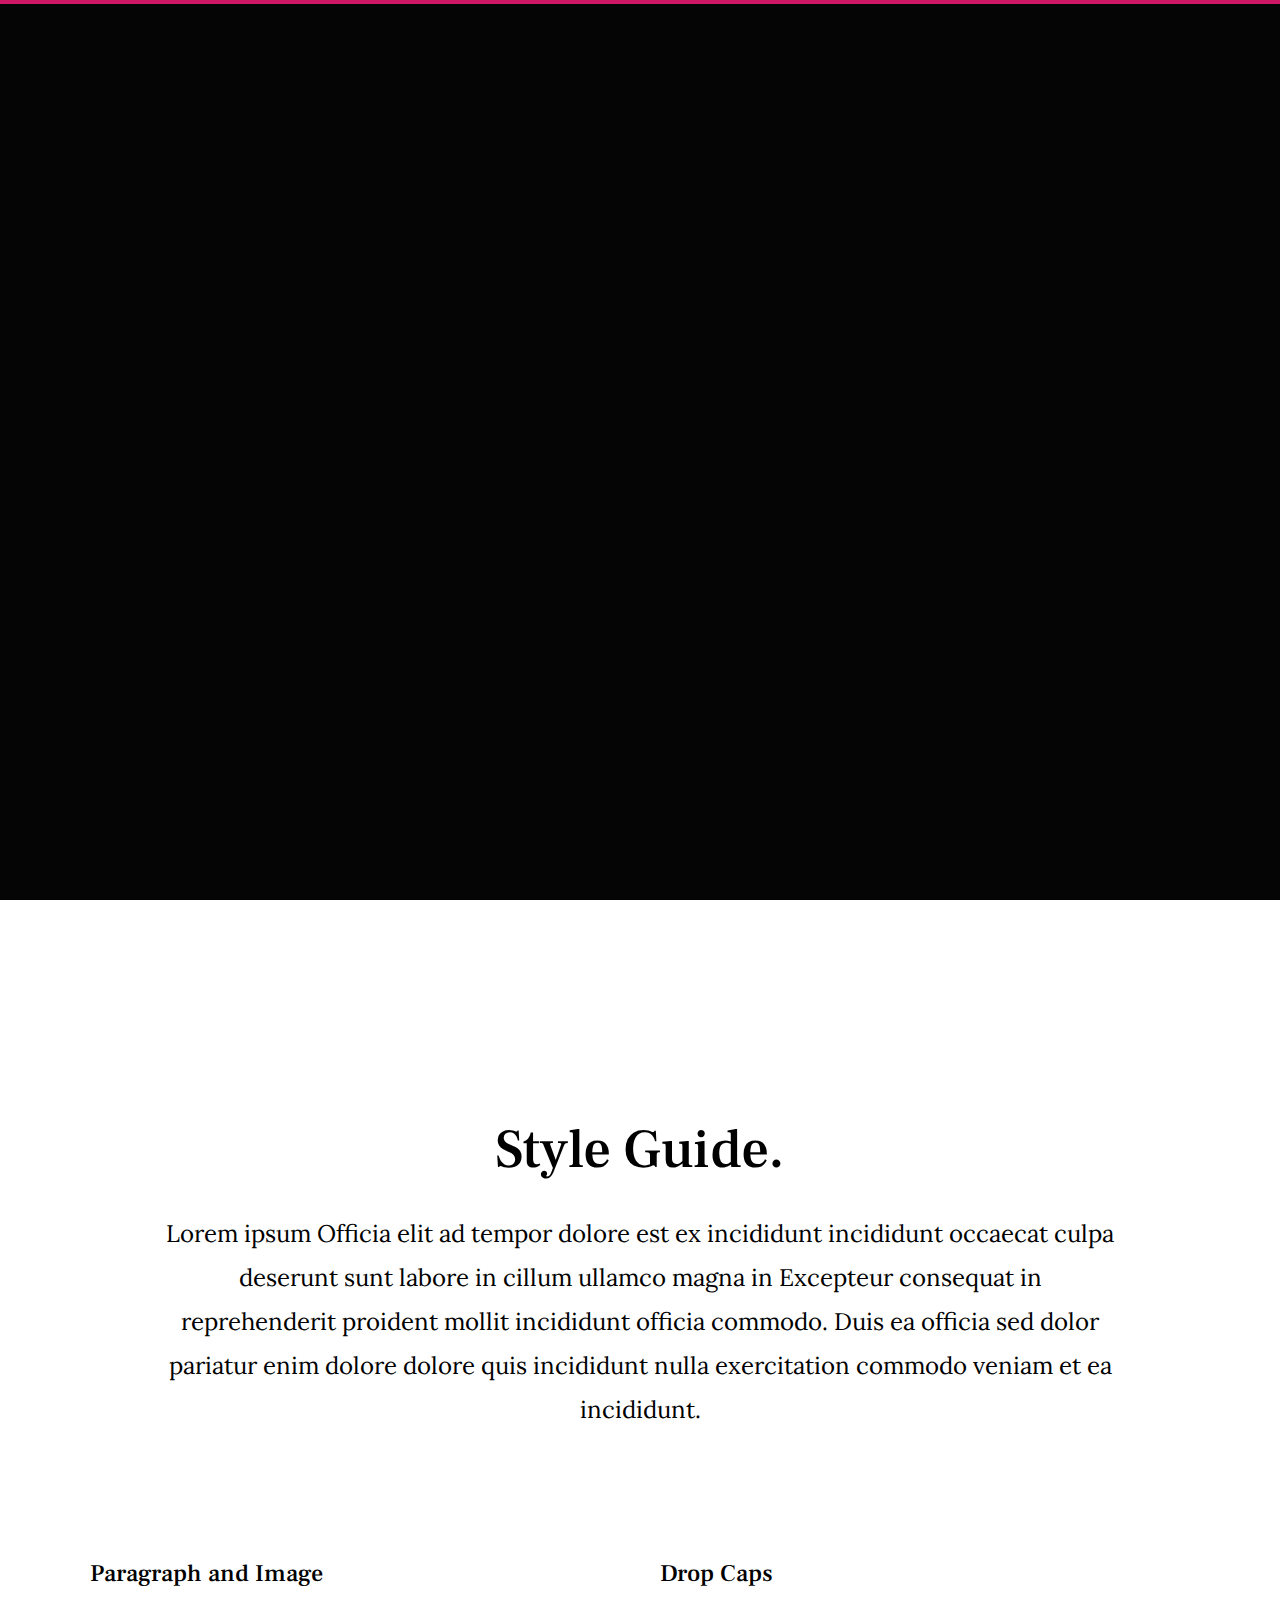
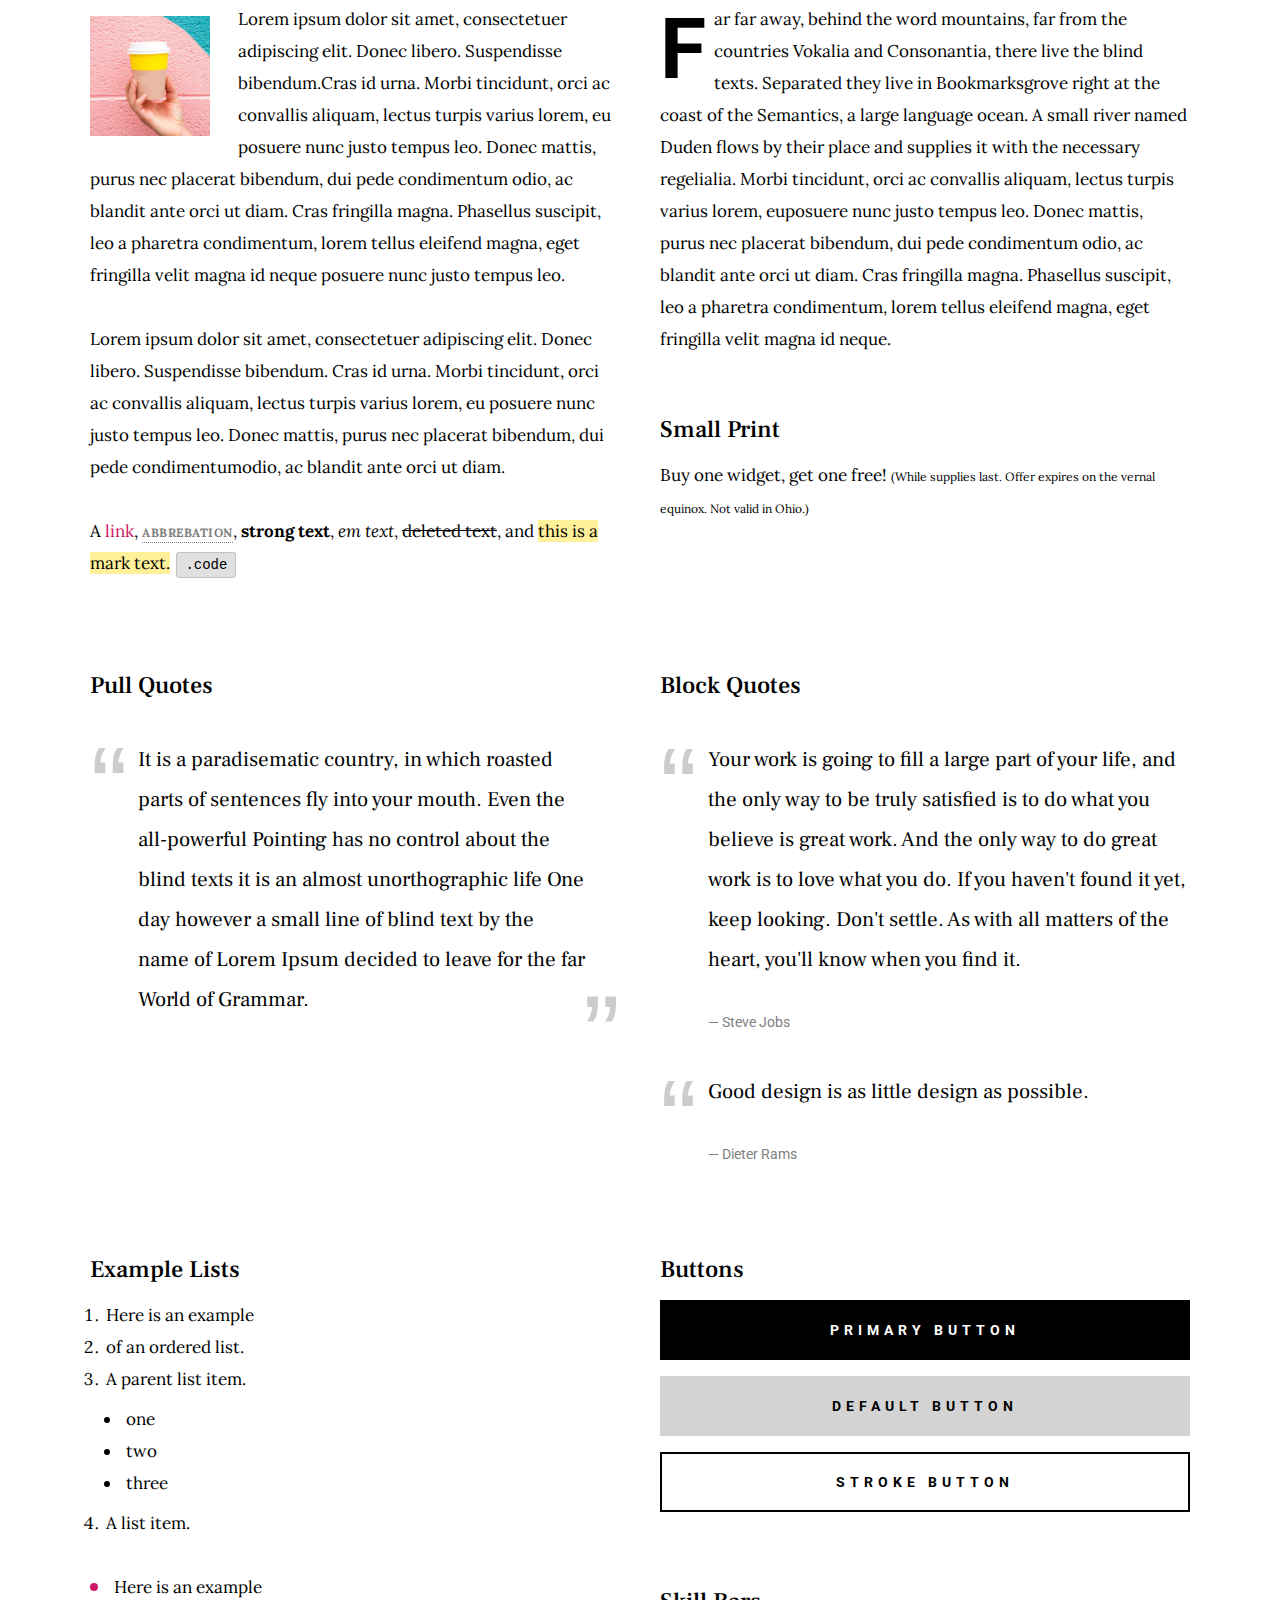
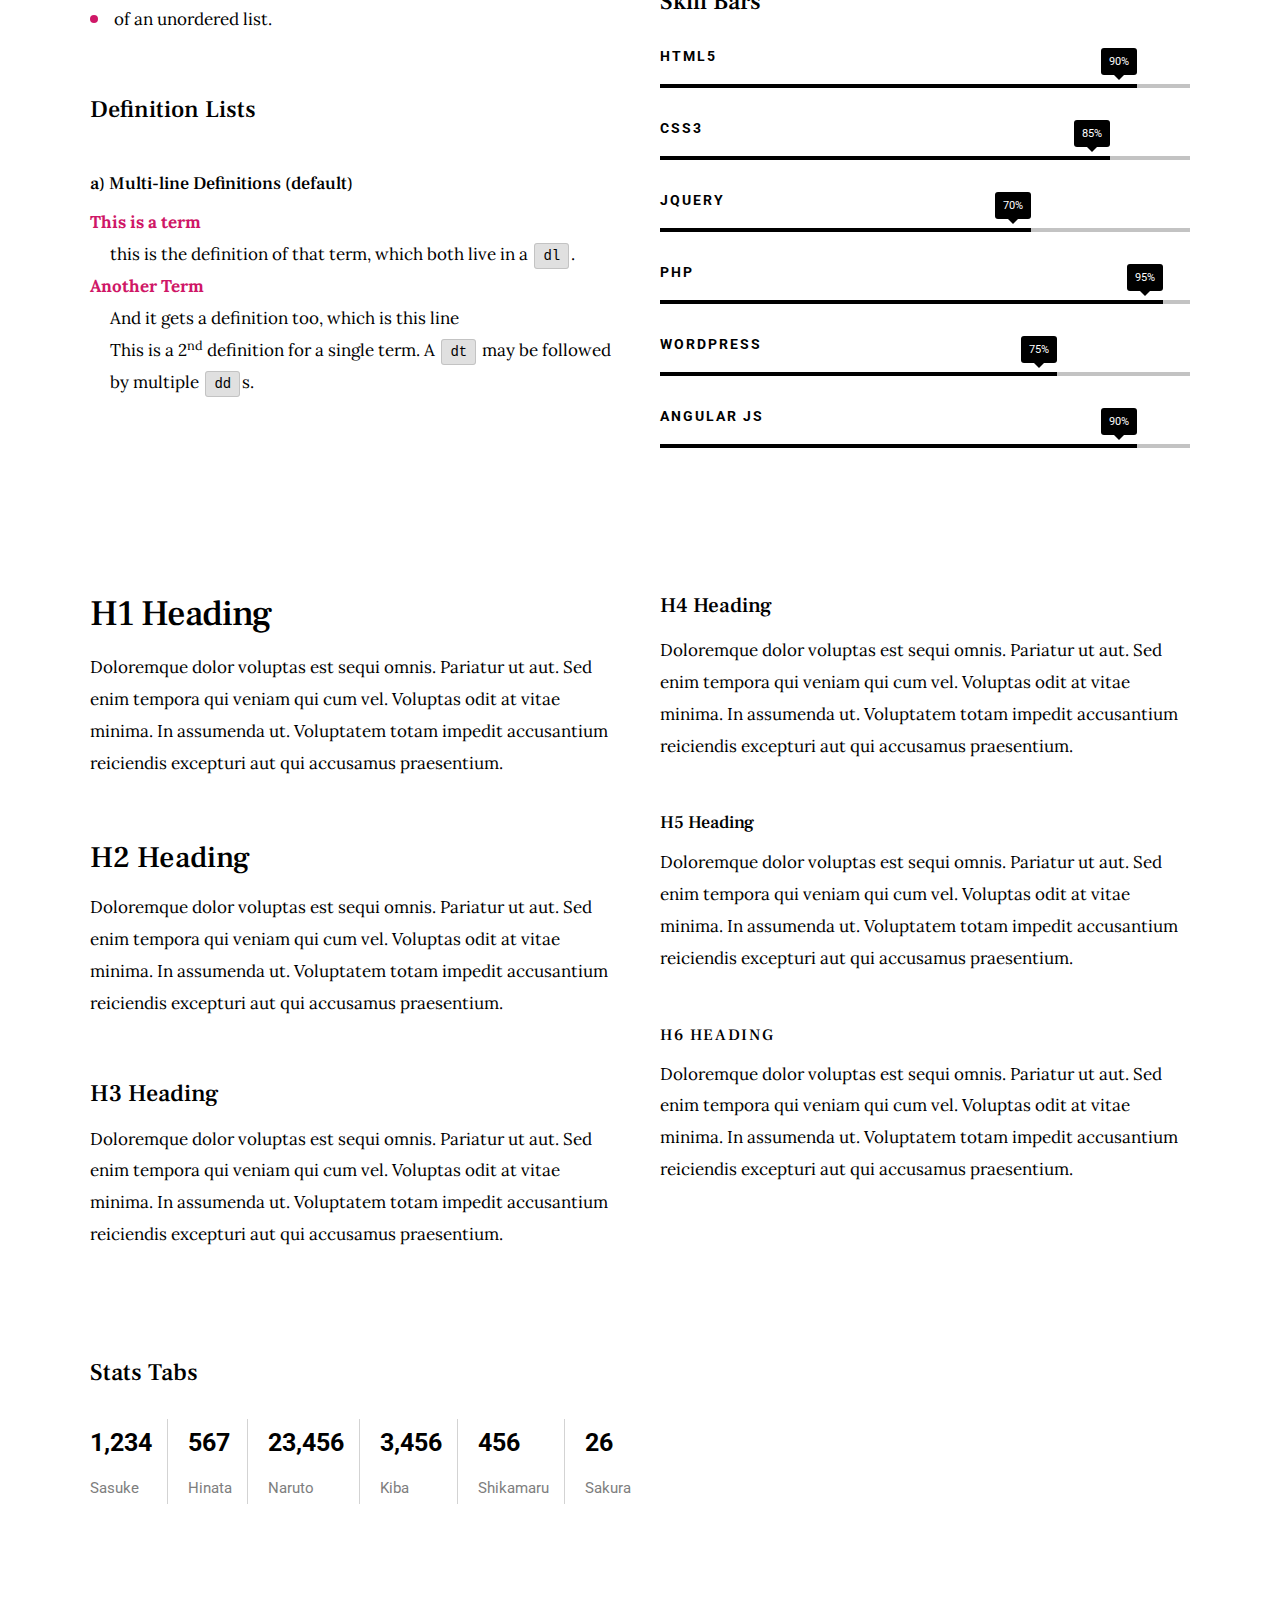
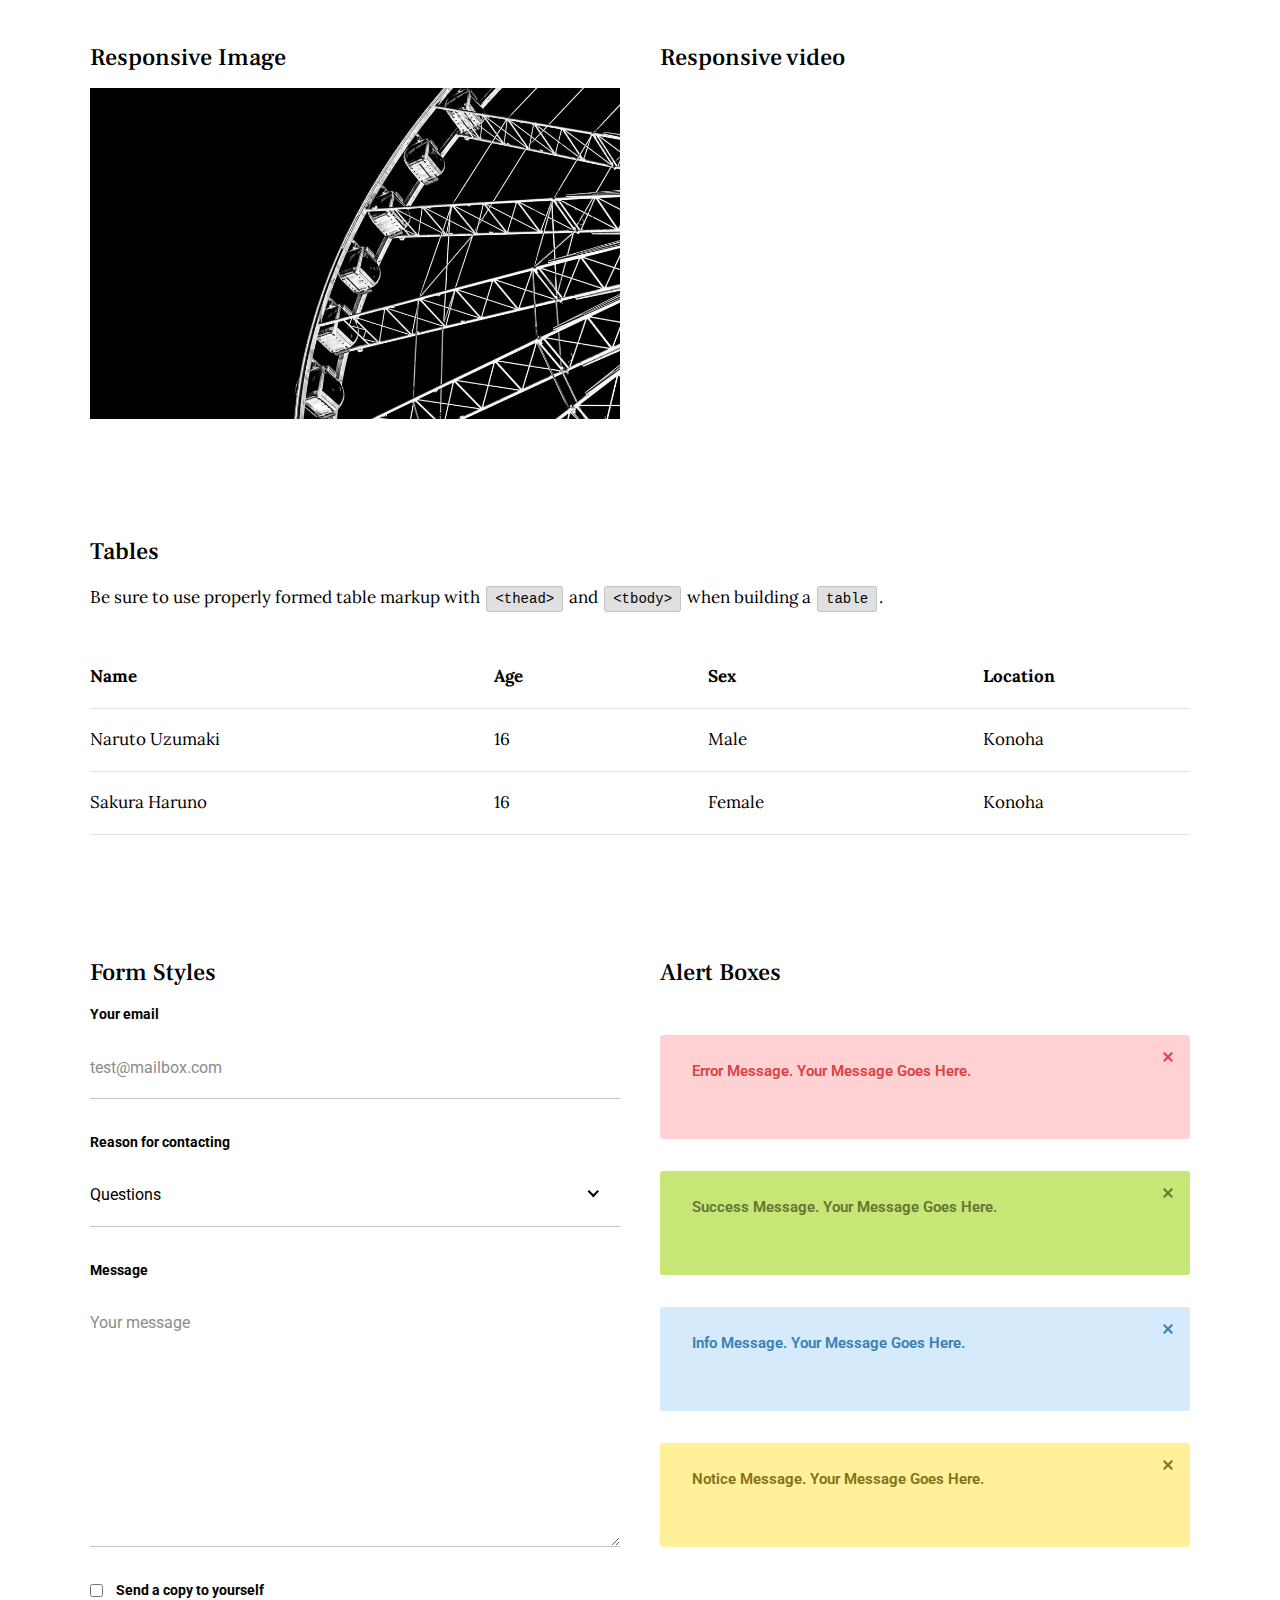
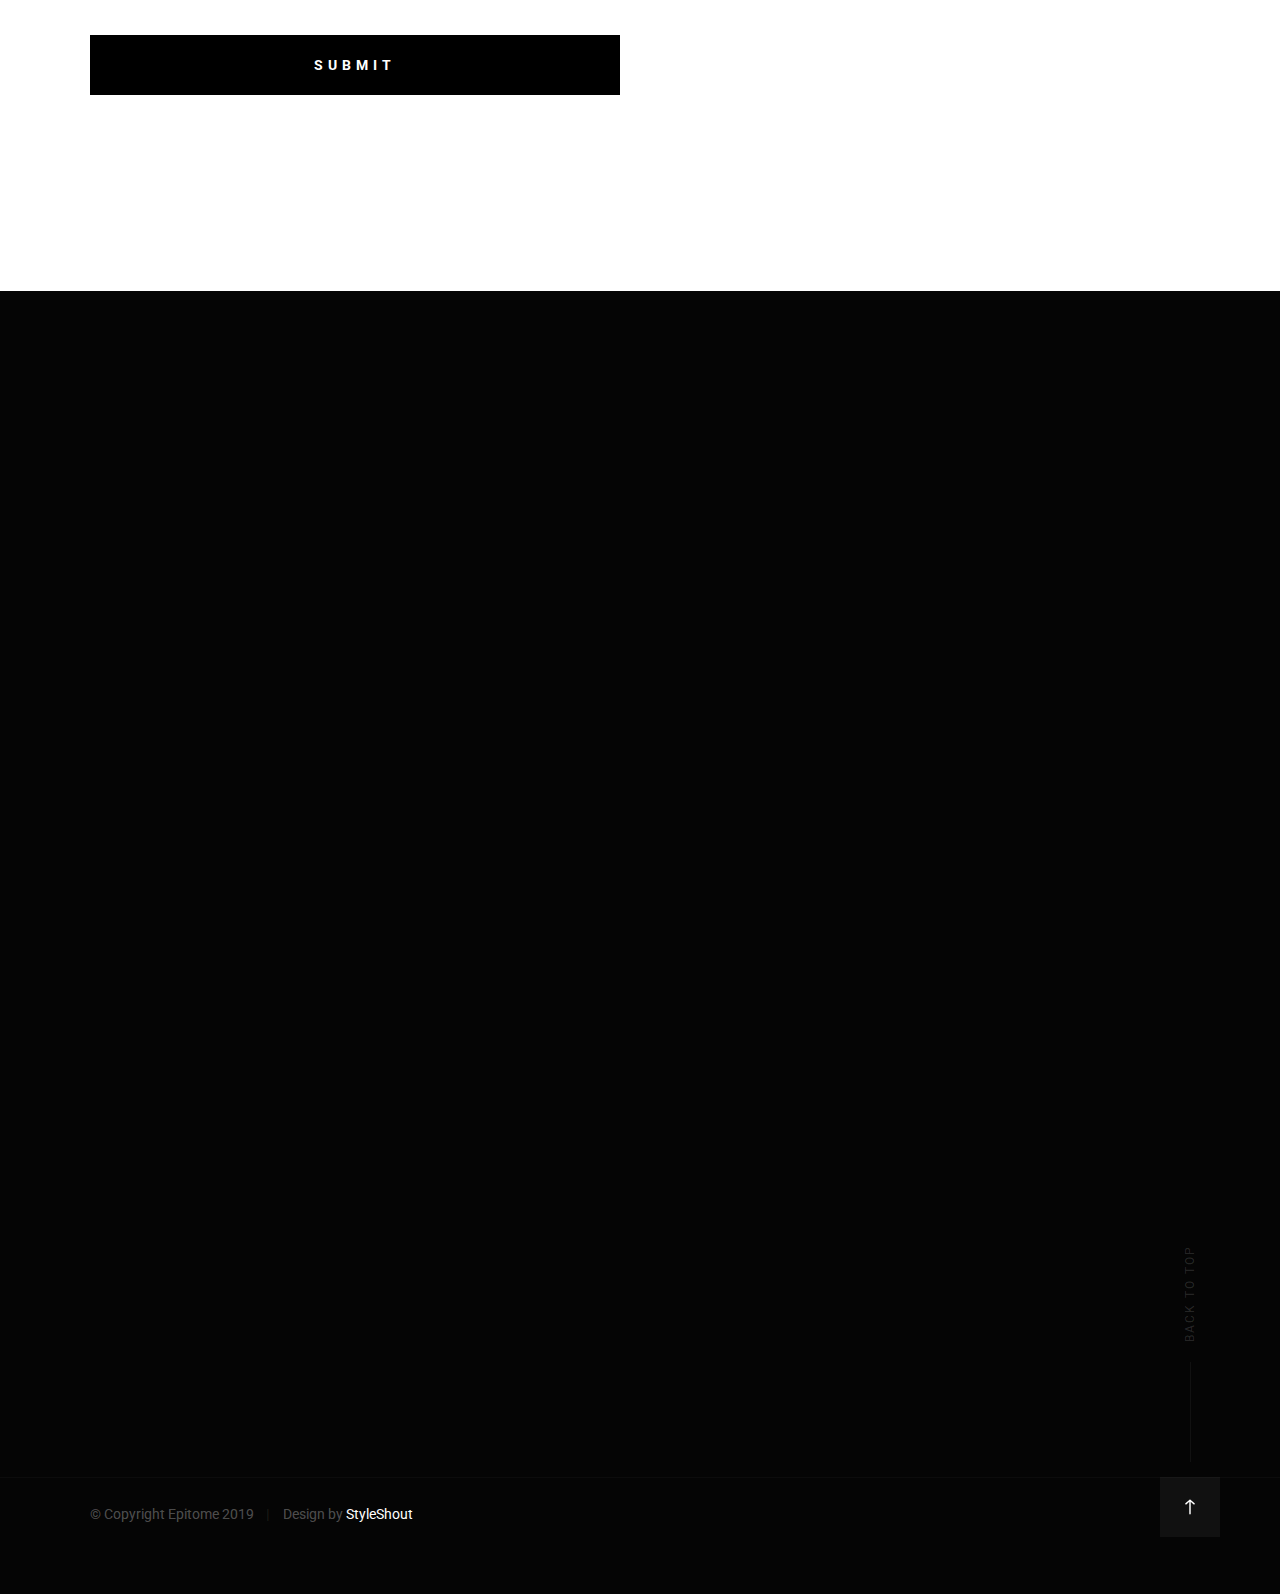
==== styles.html @ ea3e88e9 "First Commit" ====
<!DOCTYPE html>
<html class="no-js" lang="en">
<head>

    <!--- basic page needs
    ================================================== -->
    <meta charset="utf-8">
    <title>Epitome - Styles</title>
    <meta name="description" content="">
    <meta name="author" content="">

    <!-- mobile specific metas
    ================================================== -->
    <meta name="viewport" content="width=device-width, initial-scale=1">

    <!-- CSS
    ================================================== -->
    <link rel="stylesheet" href="css/base.css">
    <link rel="stylesheet" href="css/vendor.css">
    <link rel="stylesheet" href="css/main.css">

    <style type="text/css" media="screen">
        .s-styles { 
            background-color: #ffffff;
            padding-top: 21.6rem;
            padding-bottom: 14.8rem;
        }

        .display-1 {
            font-family: "Frank Ruhl Libre", serif;
            font-size: 5.5rem;
            line-height: 1.236;
            letter-spacing: -0.03rem;
            margin-top: 0;
            margin-bottom: 2.8rem;
        }
    </style>

    <!-- script
    ================================================== -->
    <script src="js/modernizr.js"></script>
    <script src="js/pace.min.js"></script>

    <!-- favicons
    ================================================== -->
    <link rel="apple-touch-icon" sizes="180x180" href="apple-touch-icon.png">
    <link rel="icon" type="image/png" sizes="32x32" href="favicon-32x32.png">
    <link rel="icon" type="image/png" sizes="16x16" href="favicon-16x16.png">
    <link rel="manifest" href="site.webmanifest">

</head>

<body id="top">

    <div id="preloader">
        <div id="loader"></div>
    </div>

    <!-- site header
    ================================================== -->
    <header class="s-header">

        <div class="header-logo">
            <a class="site-logo" href="index.html">
                <img src="images/logo.svg" alt="Homepage">
            </a>
        </div>

        <nav class="header-nav-wrap">
            <ul class="header-main-nav">
                <li class="current"><a href="index.html#intro" title="intro">Intro</a></li>
                <li><a href="index.html#about" title="about">About</a></li>
                <li><a href="index.html#services" title="services">Services</a></li>
                <li><a href="index.html#works" title="works">Works</a></li>
                <li><a class="smoothscroll" href="#contact" title="contact us">Say Hello</a></li>	
            </ul>

            <ul class="header-social">
                <li><a href="#0"><i class="fab fa-facebook-f" aria-hidden="true"></i></a></li>
                <li><a href="#0"><i class="fab fa-twitter" aria-hidden="true"></i></a></li>
                <li><a href="#0"><i class="fab fa-dribbble" aria-hidden="true"></i></a></li>
                <li><a href="#0"><i class="fab fa-behance" aria-hidden="true"></i></a></li>
            </ul>
        </nav>

        <a class="header-menu-toggle" href="#"><span>Menu</span></a>

    </header> <!-- end s-header -->


    <!-- intro
    ================================================== -->
    <section id="intro" class="s-intro target-section">

        <div class="row intro-content">

            <div class="column large-9 mob-full intro-text">
                <h3>Hello, I'm John Doe</h3>
                <h1>
                    Digital Designer <br>
                    and Web Developer <br>
                    Based In Somewhere.
                </h1>
            </div>

            <div class="intro-scroll">
                <a href="#styles" class="intro-scroll-link smoothscroll">
                    Scroll For More
                </a>
            </div>

            <div class="intro-grid"></div>
            <div class="intro-pic"></div>

        </div> <!-- end row -->

    </section> <!-- end intro -->


    <!-- styles
    ================================================== -->
    <section id="styles" class="s-styles">
        
        <div class="row narrow section-intro add-bottom text-center">

            <div class="column large-full">

                <h1 class="display-1">Style Guide.</h1>

                <p class="lead">Lorem ipsum Officia elit ad tempor dolore est ex incididunt incididunt occaecat culpa deserunt 
                sunt labore in cillum ullamco magna in Excepteur consequat in reprehenderit proident mollit incididunt officia commodo.
                Duis ea officia sed dolor pariatur enim dolore dolore quis incididunt nulla exercitation commodo veniam et ea incididunt.
                </p>

            </div>

        </div>

        <div class="row">

            <div class="column large-6 tab-full">

                <h3>Paragraph and Image</h3>

                <p><a href="#"><img width="120" height="120" class="pull-left" alt="sample-image" src="images/sample-image.jpg"></a>
                Lorem ipsum dolor sit amet, consectetuer adipiscing elit. Donec libero. Suspendisse bibendum.Cras id urna. Morbi 
                tincidunt, orci ac convallis aliquam, lectus turpis varius lorem, eu posuere nunc justo tempus leo. Donec mattis, 
                purus nec placerat bibendum, dui pede condimentum odio, ac blandit ante orci ut diam. Cras fringilla magna. 
                Phasellus suscipit, leo a pharetra condimentum, lorem tellus eleifend magna, eget fringilla velit magna id 
                neque posuere nunc justo tempus leo. </p>

                <p>
                Lorem ipsum dolor sit amet, consectetuer adipiscing elit. Donec libero. Suspendisse bibendum. Cras id urna. 
                Morbi tincidunt, orci ac convallis aliquam, lectus turpis varius lorem, eu posuere nunc justo tempus leo. 
                Donec mattis, purus nec placerat bibendum, dui pede condimentumodio, ac blandit ante orci ut diam.	
                </p>

                <p>A <a href="#">link</a>,
                <abbr title="this really isn't a very good description">abbrebation</abbr>,
                <strong>strong text</strong>,
                <em>em text</em>,
                <del>deleted text</del>, and
                <mark>this is a mark text.</mark>
                <code>.code</code>
                </p>

            </div>

            <div class="column large-6 tab-full">

                <h3>Drop Caps</h3>

                <p class="drop-cap">Far far away, behind the word mountains, far from the countries Vokalia and Consonantia,
                there live the blind texts. Separated they live in Bookmarksgrove right at the coast of the
                Semantics, a large language ocean. A small river named Duden flows by their place and supplies it with the 
                necessary regelialia. Morbi tincidunt, orci ac convallis aliquam, lectus turpis varius lorem, 
                euposuere nunc justo tempus leo. Donec mattis, purus nec placerat bibendum, dui pede condimentum odio, 
                ac blandit ante orci ut diam. Cras fringilla magna. Phasellus suscipit, leo a pharetra condimentum, 
                lorem tellus eleifend magna, eget fringilla velit magna id neque.
                </p>

                <h3>Small Print</h3>

                <p>Buy one widget, get one free!
                <small>(While supplies last. Offer expires on the vernal equinox. Not valid in Ohio.)</small>
                </p>

            </div>

        </div> <!-- end row -->

        <div class="row">

            <div class="column large-6 tab-full">

                <h3>Pull Quotes</h3>

                <aside class="pull-quote">
                    <blockquote>
                    <p>It is a paradisematic country, in which roasted parts of
                    sentences fly into your mouth. Even the all-powerful Pointing has no control about the blind
                    texts it is an almost unorthographic life One day however a small line of blind text by the name
                    of Lorem Ipsum decided to leave for the far World of Grammar.</p>
                    </blockquote>
                </aside>

            </div>

            <div class="column large-6 tab-full">

                <h3>Block Quotes</h3>

                <blockquote cite="http://where-i-got-my-info-from.com">
                <p>Your work is going to fill a large part of your life, and the only way to be truly satisfied is
                to do what you believe is great work. And the only way to do great work is to love what you do.
                If you haven't found it yet, keep looking. Don't settle. As with all matters of the heart, you'll know when you find it.
                </p>
                <cite>
                    <a href="#0">Steve Jobs</a>
                </cite>
                </blockquote>

                <blockquote>
                <p>Good design is as little design as possible.</p>
                <cite>Dieter Rams</cite>
                </blockquote>

            </div>

        </div> <!-- end row -->


        <div class="row half-bottom">

            <div class="column large-6 tab-full">

                <h3>Example Lists</h3>

                <ol>
                    <li>Here is an example</li>
                    <li>of an ordered list.</li>
                    <li>A parent list item.
                        <ul>
                            <li>one</li>
                            <li>two</li>
                            <li>three</li>
                        </ul>
                        </li>
                        <li>A list item.</li>
                    </ol>

                <ul class="disc">
                    <li>Here is an example</li>
                    <li>of an unordered list.</li>
                </ul>

                <h3>Definition Lists</h3>

                <h5>a) Multi-line Definitions (default) </h5>

                <dl>
                    <dt><strong>This is a term</strong></dt>
                        <dd>this is the definition of that term, which both live in a <code>dl</code>.</dd>
                    <dt><strong>Another Term</strong></dt>
                        <dd>And it gets a definition too, which is this line</dd>
                        <dd>This is a 2<sup>nd</sup> definition for a single term. A <code>dt</code> may be followed by multiple <code>dd</code>s.</dd>
                </dl>

            </div>

            <div class="column large-6 tab-full">

                <h3>Buttons</h3>

                <p>
                    <a class="btn btn--primary full-width" href="#0">Primary Button</a>
                    <a class="btn full-width" href="#0">Default Button</a>
                    <a class="btn btn--stroke full-width" href="#0">Stroke Button</a>
                </p>

                <h3>Skill Bars</h3>
                
                <ul class="skill-bars">
                    <li>
                    <div class="progress percent90"><span>90%</span></div>
                    <strong>HTML5</strong>
                    </li>
                    <li>
                    <div class="progress percent85"><span>85%</span></div>
                    <strong>CSS3</strong>
                    </li>
                    <li>
                    <div class="progress percent70"><span>70%</span></div>
                    <strong>JQuery</strong>
                    </li>
                    <li>
                    <div class="progress percent95"><span>95%</span></div>
                    <strong>PHP</strong>
                    </li>
                    <li>
                    <div class="progress percent75"><span>75%</span></div>
                    <strong>Wordpress</strong>
                    </li>
                    <li>
                    <div class="progress percent90"><span>90%</span></div>
                    <strong>Angular JS</strong>
                    </li>
                </ul>

            </div>

        </div> <!-- end row -->

        <div class="row half-bottom">

            <div class="column large-6 tab-full">
                    
                <h1>H1 Heading</h1>
                <p>Doloremque dolor voluptas est sequi omnis. Pariatur ut aut. Sed enim tempora qui veniam qui cum vel. 
                Voluptas odit at vitae minima. In assumenda ut. Voluptatem totam impedit accusantium reiciendis excepturi aut qui accusamus praesentium.</p>

                <h2>H2 Heading</h2>
                <p>Doloremque dolor voluptas est sequi omnis. Pariatur ut aut. Sed enim tempora qui veniam qui cum vel. 
                Voluptas odit at vitae minima. In assumenda ut. Voluptatem totam impedit accusantium reiciendis excepturi aut qui accusamus praesentium.</p>

                <h3>H3 Heading</h3>
                <p>Doloremque dolor voluptas est sequi omnis. Pariatur ut aut. Sed enim tempora qui veniam qui cum vel. 
                Voluptas odit at vitae minima. In assumenda ut. Voluptatem totam impedit accusantium reiciendis excepturi aut qui accusamus praesentium.</p>

            </div>

            <div class="column large-6 tab-full">
                    
                <h4>H4 Heading</h4>
                <p>Doloremque dolor voluptas est sequi omnis. Pariatur ut aut. Sed enim tempora qui veniam qui cum vel. 
                Voluptas odit at vitae minima. In assumenda ut. Voluptatem totam impedit accusantium reiciendis excepturi aut qui accusamus praesentium.</p>

                <h5>H5 Heading</h5>
                <p>Doloremque dolor voluptas est sequi omnis. Pariatur ut aut. Sed enim tempora qui veniam qui cum vel. 
                Voluptas odit at vitae minima. In assumenda ut. Voluptatem totam impedit accusantium reiciendis excepturi aut qui accusamus praesentium.</p>

                <h6>H6 Heading</h6>
                <p>Doloremque dolor voluptas est sequi omnis. Pariatur ut aut. Sed enim tempora qui veniam qui cum vel. 
                Voluptas odit at vitae minima. In assumenda ut. Voluptatem totam impedit accusantium reiciendis excepturi aut qui accusamus praesentium.</p>

            </div>

        </div>

        <div class="row half-bottom">

            <div class="column large-full">

                    <h3>Stats Tabs</h3>

                <ul class="stats-tabs">
                    <li><a href="#">1,234 <em>Sasuke</em></a></li>
                    <li><a href="#">567 <em>Hinata</em></a></li>
                    <li><a href="#">23,456 <em>Naruto</em></a></li>
                    <li><a href="#">3,456 <em>Kiba</em></a></li>
                    <li><a href="#">456 <em>Shikamaru</em></a></li>
                    <li><a href="#">26 <em>Sakura</em></a></li>
                </ul>

            </div>

        </div> <!-- end row -->

        <div class="row half-bottom">

            <div class="column large-6 tab-full">

                <h3>Responsive Image</h3>
                <p><img src="images/wheel-500.jpg" 
                    srcset="images/wheel-1000.jpg 1000w, 
                    images/wheel-500.jpg 500w" 
                    sizes="(max-width: 1000px) 100vw, 1000px" alt="">
                </p>

            </div>

            <div class="column large-6 tab-full">

                <h3>Responsive video</h3>

                <div class="video-container">
                <iframe src="https://player.vimeo.com/video/14592941?color=00a650&title=0&byline=0&portrait=0" width="500" height="281" frameborder="0" webkitallowfullscreen mozallowfullscreen allowfullscreen></iframe> 
                </div>

            </div>
            
        </div> <!-- end row -->

        <div class="row add-bottom">

            <div class="column large-full">

                <h3>Tables</h3>
                <p>Be sure to use properly formed table markup with <code>&lt;thead&gt;</code> and <code>&lt;tbody&gt;</code> when building a <code>table</code>.</p>

                <div class="table-responsive">

                    <table>
                            <thead>
                            <tr>
                                <th>Name</th>
                                <th>Age</th>
                                <th>Sex</th>
                                <th>Location</th>
                            </tr>
                            </thead>
                            <tbody>
                            <tr>
                                <td>Naruto Uzumaki</td>
                                <td>16</td>
                                <td>Male</td>
                                <td>Konoha</td>
                            </tr>
                            <tr>
                                <td>Sakura Haruno</td>
                                <td>16</td>
                                <td>Female</td>
                                <td>Konoha</td>
                            </tr>
                            </tbody>
                    </table>

                </div>

            </div>
            
        </div> <!-- end row -->    

        <div class="row">

            <div class="column large-6 tab-full">

                <h3>Form Styles</h3>

                <form>
                    <div>
                        <label for="sampleInput">Your email</label>
                        <input class="full-width" type="email" placeholder="test@mailbox.com" id="sampleInput">
                    </div>
                    <div>
                        <label for="sampleRecipientInput">Reason for contacting</label>
                        <div class="ss-custom-select">
                            <select class="full-width" id="sampleRecipientInput">
                                <option value="Option 1">Questions</option>
                                <option value="Option 2">Report</option>
                                <option value="Option 3">Others</option>
                            </select>
                        </div>
                    </div>
                    
                    <label for="exampleMessage">Message</label>
                    <textarea class="full-width" placeholder="Your message" id="exampleMessage"></textarea>

                    <label class="add-bottom">
                        <input type="checkbox">
                        <span class="label-text">Send a copy to yourself</span>
                    </label>
                
                    <input class="btn--primary full-width" type="submit" value="Submit">
                </form>

            </div>

            <div class="column large-6 tab-full">

                <h3>Alert Boxes</h3>

                <br>
                
                <div class="alert-box alert-box--error hideit">
                    <p>Error Message. Your Message Goes Here.</p>
                    <i class="fa fa-times alert-box__close" aria-hidden="true"></i>
                </div><!-- end error -->
                        
                <div class="alert-box alert-box--success hideit">
                    <p>Success Message. Your Message Goes Here.</p>
                    <i class="fa fa-times alert-box__close" aria-hidden="true"></i>
                </div><!-- end success -->
                        
                <div class="alert-box alert-box--info hideit">
                    <p>Info Message. Your Message Goes Here.</p>
                    <i class="fa fa-times alert-box__close" aria-hidden="true"></i>
                </div><!-- end info -->
                        
                <div class="alert-box alert-box--notice hideit">
                    <p>Notice Message. Your Message Goes Here.</p>
                    <i class="fa fa-times alert-box__close" aria-hidden="true"></i>
                </div><!-- end notice -->
            
            </div>

        </div> <!-- end row -->

    </section> <!-- end styles -->


    <!-- contact
    ================================================== -->
    <section id="contact" class="s-contact ss-dark target-section">

        <div class="row heading-block" data-aos="fade-up">
            <div class="column large-full">
                <h2 class="section-heading">Get In Touch</h2>
            </div>
        </div>

        <div class="row contact-main" data-aos="fade-up">
            <div class="column large-full">
                <p class="contact-email">
                    <a href="mailto:#0">hello@epitome.com</a>
                </p>

                <p class="section-desc">
                I'm happy to connect, listen and help. Let's work together and build
                something awesome. Let's turn your idea to an even greater product.
                <a href="mailto:#0">Email Me</a>.
                </p>
            </div>
        </div>

        <div class="row contact-infos" data-aos="fade-up">

            <div class="column large-5 medium-full contact-phone">
                <h4>Call Me</h4>
                <a href="tel:197-543-2345">+197 543 2345</a>
            </div>

            <div class="column large-7 medium-full contact-social">
                <h4>Social</h4>
                <ul>
                    <li><a href="#0" title="Facebook">Facebook</a></li>
                    <li><a href="#0" title="Twitter">Twitter</a></li>
                    <li><a href="#0" title="Instagram">Instagram</a></li>
                </ul>
            </div>

        </div> <!-- end contact-infos -->

    </section> <!-- end s-contact -->


    <!-- footer
    ================================================== -->
    <footer>
        <div class="row">
            <div class="column large-full ss-copyright">
                <span>© Copyright Epitome 2019</span> 
                <span>Design by <a href="https://www.styleshout.com/">StyleShout</a></span>
            </div>
        </div>

        <div class="ss-go-top">
            <a class="smoothscroll" title="Back to Top" href="#top"></a>
        </div>
    </footer>


    <!-- photoswipe background
    ================================================== -->
    <div aria-hidden="true" class="pswp" role="dialog" tabindex="-1">

        <div class="pswp__bg"></div>
        <div class="pswp__scroll-wrap">

            <div class="pswp__container">
                <div class="pswp__item"></div>
                <div class="pswp__item"></div>
                <div class="pswp__item"></div>
            </div>

            <div class="pswp__ui pswp__ui--hidden">
                <div class="pswp__top-bar">
                    <div class="pswp__counter"></div><button class="pswp__button pswp__button--close" title="Close (Esc)"></button> <button class="pswp__button pswp__button--share" title=
                    "Share"></button> <button class="pswp__button pswp__button--fs" title="Toggle fullscreen"></button> <button class="pswp__button pswp__button--zoom" title=
                    "Zoom in/out"></button>
                    <div class="pswp__preloader">
                        <div class="pswp__preloader__icn">
                            <div class="pswp__preloader__cut">
                                <div class="pswp__preloader__donut"></div>
                            </div>
                        </div>
                    </div>
                </div>
                <div class="pswp__share-modal pswp__share-modal--hidden pswp__single-tap">
                    <div class="pswp__share-tooltip"></div>
                </div><button class="pswp__button pswp__button--arrow--left" title="Previous (arrow left)"></button> <button class="pswp__button pswp__button--arrow--right" title=
                "Next (arrow right)"></button>
                <div class="pswp__caption">
                    <div class="pswp__caption__center"></div>
                </div>
            </div>

        </div>

    </div><!-- end photoSwipe background -->


    <!-- Java Script
    ================================================== -->
    <script src="js/jquery-3.2.1.min.js"></script>
    <script src="js/plugins.js"></script>
    <script src="js/main.js"></script>

</body>
---- css/base.css ----
/* =================================================================== 
 *
 *  Epitome Base Stylesheet
 *  Template Ver. 1.0.0
 *  04-22-2019
 *  ------------------------------------------------------------------
 *
 *  TOC:
 *  # imports
 *  # normalize
 *  # basic/base setup styles
 *	# grid v2 
 *		## medium screen devices
 *		## tablets
 *		## mobile devices
 *		## small mobile devices <= 400px	
 *	# block grids
 *		## block grids - medium screen devices
 *		## block grids - tablets
 *		## block grids - mobile devices
 *		## block grids - small mobile devices <= 400px
 *	# MISC
 *
 * =================================================================== */


/* ===================================================================
 * # imports 
 *
 * ------------------------------------------------------------------- */
@import url("https://fonts.googleapis.com/css?family=Frank+Ruhl+Libre:400,500|Lora:400,400i,700,700i|Roboto:300,400,500,600,700");
@import url("font-awesome/css/fontawesome-all.css");


/* ==========================================================================
 * # normalize
 * normalize.css v8.0.1 | MIT License |
 * github.com/necolas/normalize.css
 *
 * -------------------------------------------------------------------------- */

/* ------------------------------------------------------------------- 
 * ## document
 * ------------------------------------------------------------------- */

/* 1. Correct the line height in all browsers.
 * 2. Prevent adjustments of font size after orientation changes in iOS.*/
html {
	line-height: 1.15;  /* 1 */
	-webkit-text-size-adjust: 100%;  /* 2 */
}

/* ------------------------------------------------------------------- 
 * ## sections
 * ------------------------------------------------------------------- */

/* Remove the margin in all browsers. */
body {
	margin: 0;
}

/* Render the `main` element consistently in IE. */
main {
	display: block;
}

/* Correct the font size and margin on `h1` elements within `section` and
 * `article` contexts in Chrome, Firefox, and Safari. */
h1 {
	font-size: 2em;
	margin: 0.67em 0;
}

/* ------------------------------------------------------------------- 
 * ## grouping
 * ------------------------------------------------------------------- */

/* 1. Add the correct box sizing in Firefox.
 * 2. Show the overflow in Edge and IE. */
hr {
	box-sizing: content-box;  /* 1 */
	height: 0;  /* 1 */
	overflow: visible;  /* 2 */
}

/* 1. Correct the inheritance and scaling of font size in all browsers.
 * 2. Correct the odd `em` font sizing in all browsers. */
pre {
	font-family: monospace, monospace;  /* 1 */
	font-size: 1em;  /* 2 */
}

/* ------------------------------------------------------------------- 
 * ## text-level semantics
 * ------------------------------------------------------------------- */

/* Remove the gray background on active links in IE 10. */
a {
	background-color: transparent;
}

/* 1. Remove the bottom border in Chrome 57-
 * 2. Add the correct text decoration in Chrome, Edge, IE, Opera, and Safari. */
abbr[title] {
	border-bottom: none;  /* 1 */
	text-decoration: underline;  /* 2 */
	text-decoration: underline dotted;  /* 2 */
}

/* Add the correct font weight in Chrome, Edge, and Safari. */
b,
strong {
	font-weight: bolder;
}

/* 1. Correct the inheritance and scaling of font size in all browsers.
 * 2. Correct the odd `em` font sizing in all browsers. */
code,
kbd,
samp {
	font-family: monospace, monospace;  /* 1 */
	font-size: 1em;  /* 2 */
}

/* Add the correct font size in all browsers. */
small {
	font-size: 80%;
}

/* Prevent `sub` and `sup` elements from affecting the line height in
 * all browsers. */
sub,
sup {
	font-size: 75%;
	line-height: 0;
	position: relative;
	vertical-align: baseline;
}

sub {
	bottom: -0.25em;
}

sup {
	top: -0.5em;
}

/* ------------------------------------------------------------------- 
 * ## embedded content
 * ------------------------------------------------------------------- */

/* Remove the border on images inside links in IE 10. */
img {
	border-style: none;
}

/* ------------------------------------------------------------------- 
 * ## forms
 * ------------------------------------------------------------------- */

/* 1. Change the font styles in all browsers.
 * 2. Remove the margin in Firefox and Safari. */
button,
input,
optgroup,
select,
textarea {
	font-family: inherit;  /* 1 */
	font-size: 100%;  /* 1 */
	line-height: 1.15;  /* 1 */
	margin: 0;  /* 2 */
}

/* Show the overflow in IE.
 * 1. Show the overflow in Edge. */
button,
input {

	/* 1 */
	overflow: visible;
}

/* Remove the inheritance of text transform in Edge, Firefox, and IE.
 * 1. Remove the inheritance of text transform in Firefox. */
button,
select {

	/* 1 */
	text-transform: none;
}

/* Correct the inability to style clickable types in iOS and Safari. */
button,
[type="button"],
[type="reset"],
[type="submit"] {
	-webkit-appearance: button;
}

/* Remove the inner border and padding in Firefox. */
button::-moz-focus-inner,
[type="button"]::-moz-focus-inner,
[type="reset"]::-moz-focus-inner,
[type="submit"]::-moz-focus-inner {
	border-style: none;
	padding: 0;
}

/* Restore the focus styles unset by the previous rule. */
button:-moz-focusring,
[type="button"]:-moz-focusring,
[type="reset"]:-moz-focusring,
[type="submit"]:-moz-focusring {
	outline: 1px dotted ButtonText;
}

/* Correct the padding in Firefox. */
fieldset {
	padding: 0.35em 0.75em 0.625em;
}

/* 1. Correct the text wrapping in Edge and IE.
 * 2. Correct the color inheritance from `fieldset` elements in IE.
 * 3. Remove the padding so developers are not caught out when they zero out
 *    `fieldset` elements in all browsers. */
legend {
	box-sizing: border-box;  /* 1 */
	color: inherit;  /* 2 */
	display: table;  /* 1 */
	max-width: 100%;  /* 1 */
	padding: 0;  /* 3 */
	white-space: normal;  /* 1 */
}

/* Add the correct vertical alignment in Chrome, Firefox, and Opera. */
progress {
	vertical-align: baseline;
}

/* Remove the default vertical scrollbar in IE 10+. */
textarea {
	overflow: auto;
}

/* 1. Add the correct box sizing in IE 10.
 * 2. Remove the padding in IE 10. */
[type="checkbox"],
[type="radio"] {
	box-sizing: border-box;  /* 1 */
	padding: 0;  /* 2 */
}

/* Correct the cursor style of increment and decrement buttons in Chrome. */
[type="number"]::-webkit-inner-spin-button,
[type="number"]::-webkit-outer-spin-button {
	height: auto;
}

/* 1. Correct the odd appearance in Chrome and Safari.
 * 2. Correct the outline style in Safari. */
[type="search"] {
	-webkit-appearance: textfield;  /* 1 */
	outline-offset: -2px;  /* 2 */
}

/* Remove the inner padding in Chrome and Safari on macOS. */
[type="search"]::-webkit-search-decoration {
	-webkit-appearance: none;
}

/* 1. Correct the inability to style clickable types in iOS and Safari.
 * 2. Change font properties to `inherit` in Safari. */
::-webkit-file-upload-button {
	-webkit-appearance: button;  /* 1 */
	font: inherit;  /* 2 */
}

/* ------------------------------------------------------------------- 
 * ## interactive
 * ------------------------------------------------------------------- */

/* Add the correct display in Edge, IE 10+, and Firefox. */
details {
	display: block;
}

/* Add the correct display in all browsers. */
summary {
	display: list-item;
}

/* ------------------------------------------------------------------- 
 * ## misc
 * ------------------------------------------------------------------- */

/* Add the correct display in IE 10+. */
template {
	display: none;
}

/* Add the correct display in IE 10. */
[hidden] {
	display: none;
}



/* ===================================================================
 * # basic/base setup styles
 *
 * ------------------------------------------------------------------- */
html {
	font-size: 62.5%;
	box-sizing: border-box;
}

*,
*::before,
*::after {
	box-sizing: inherit;
}

body {
	font-weight: normal;
	line-height: 1;
	word-wrap: break-word;
	-moz-font-smoothing: grayscale;
	-moz-osx-font-smoothing: grayscale;
	-webkit-font-smoothing: antialiased;
	-webkit-overflow-scrolling: touch;
	-webkit-text-size-adjust: none;
}

/* ------------------------------------------------------------------- 
 * ## Media
 * ------------------------------------------------------------------- */
svg,
img,
video
embed,
iframe,
object {
	max-width: 100%;
	height: auto;
}

/* ------------------------------------------------------------------- 
 * ## Typography resets 
 * ------------------------------------------------------------------- */
div, dl, dt, dd, ul, ol, li, h1, h2, h3, h4, h5, h6, pre, form, p, blockquote, th, td {
	margin: 0;
	padding: 0;
}

p {
	font-size: inherit;
	text-rendering: optimizeLegibility;
}

em,
i {
	font-style: italic;
	line-height: inherit;
}

strong,
b {
	font-weight: bold;
	line-height: inherit;
}

small {
	font-size: 60%;
	line-height: inherit;
}

ol,
ul {
	list-style: none;
}

li {
	display: block;
}

/* ------------------------------------------------------------------- 
 * ## links
 * ------------------------------------------------------------------- */
a {
	text-decoration: none;
	line-height: inherit;
}

a img {
	border: none;
}

/* ------------------------------------------------------------------- 
 * ## inputs
 * ------------------------------------------------------------------- */
fieldset {
	margin: 0;
	padding: 0;
}

input[type="email"],
input[type="number"],
input[type="search"],
input[type="text"],
input[type="tel"],
input[type="url"],
input[type="password"],
textarea {
	-webkit-appearance: none;
	-moz-appearance: none;
	appearance: none;
}



/* ===================================================================
 * # grid v2.0.0 
 *
 *   -----------------------------------------------------------------
 * - Grid breakpoints are based on MAXIMUM WIDTH media queries, 
 *   meaning they apply to that one breakpoint and ALL THOSE BELOW IT.
 * - Grid columns without a specified width will automatically layout 
 *   as equal width columns.
 * ------------------------------------------------------------------- */

/* rows
 * ------------------------------------- */
.row {
	width: 89%;
	max-width: 1200px;
	margin: 0 auto;
	display: -ms-flexbox;
	display: -webkit-flex;
	display: flex;
	-webkit-flex-flow: row wrap;
	-ms-flex-flow: row wrap;
	flex-flow: row wrap;
}

.row .row {
	width: auto;
	max-width: none;
	margin-left: -20px;
	margin-right: -20px;
}

/* columns
 * -------------------------------------- */
.column {
	-webkit-flex: 1 1 0%;
	-ms-flex: 1 1 0%;
	flex: 1 1 0%;
	padding: 0 20px;
}

.collapse > .column,
.column.collapse {
	padding: 0;
}

/* flex row containers utility classes
 * ----------------------------------------- */
.row.row-wrap {
	-webkit-flex-wrap: wrap;
	-ms-flex-wrap: wrap;
	flex-wrap: wrap;
}

.row.row-nowrap {
	-webkit-flex-wrap: nowrap;
	-ms-flex-wrap: none;
	flex-wrap: nowrap;
}

.row.row-top {
	-webkit-align-items: flex-start;
	-ms-flex-align: start;
	align-items: flex-start;
}

.row.row-bottom {
	-webkit-align-items: flex-end;
	-ms-flex-align: end;
	align-items: flex-end;
}

.row.row-center {
	-webkit-align-items: center;
	-ms-flex-align: center;
	align-items: center;
}

.row.row-stretch {
	-webkit-align-items: stretch;
	-ms-flex-align: stretch;
	align-items: stretch;
}

.row.row-baseline {
	-webkit-align-items: baseline;
	-ms-flex-align: baseline;
	align-items: baseline;
}

/* flex item utility alignment classes
 * ----------------------------------------- */
.align-center {
	margin: auto;
	-webkit-align-self: center;
	-ms-flex-item-align: center;
	align-self: center;
}

.align-left {
	margin-right: auto;
	-webkit-align-self: center;
	-ms-flex-item-align: center;
	align-self: center;
}

.align-right {
	margin-left: auto;
	-webkit-align-self: center;
	-ms-flex-item-align: center;
	align-self: center;
}

.align-x-center {
	margin-right: auto;
	margin-left: auto;
}

.align-x-left {
	margin-right: auto;
}

.align-x-right {
	margin-left: auto;
}

.align-y-center {
	-webkit-align-self: center;
	-ms-flex-item-align: center;
	align-self: center;
}

.align-y-top {
	-webkit-align-self: flex-start;
	-ms-flex-item-align: start;
	align-self: flex-start;
}

.align-y-bottom {
	-webkit-align-self: flex-end;
	-ms-flex-item-align: end;
	align-self: flex-end;
}

/* large screen column widths 
 * -------------------------------------- */
.large-1 {
	-webkit-flex: 0 0 8.33333%;
	-ms-flex: 0 0 8.33333%;
	flex: 0 0 8.33333%;
	max-width: 8.33333%;
}

.large-2 {
	-webkit-flex: 0 0 16.66667%;
	-ms-flex: 0 0 16.66667%;
	flex: 0 0 16.66667%;
	max-width: 16.66667%;
}

.large-3 {
	-webkit-flex: 0 0 25%;
	-ms-flex: 0 0 25%;
	flex: 0 0 25%;
	max-width: 25%;
}

.large-4 {
	-webkit-flex: 0 0 33.33333%;
	-ms-flex: 0 0 33.33333%;
	flex: 0 0 33.33333%;
	max-width: 33.33333%;
}

.large-5 {
	-webkit-flex: 0 0 41.66667%;
	-ms-flex: 0 0 41.66667%;
	flex: 0 0 41.66667%;
	max-width: 41.66667%;
}

.large-6,
.large-half {
	-webkit-flex: 0 0 50%;
	-ms-flex: 0 0 50%;
	flex: 0 0 50%;
	max-width: 50%;
}

.large-7 {
	-webkit-flex: 0 0 58.33333%;
	-ms-flex: 0 0 58.33333%;
	flex: 0 0 58.33333%;
	max-width: 58.33333%;
}

.large-8 {
	-webkit-flex: 0 0 66.66667%;
	-ms-flex: 0 0 66.66667%;
	flex: 0 0 66.66667%;
	max-width: 66.66667%;
}

.large-9 {
	-webkit-flex: 0 0 75%;
	-ms-flex: 0 0 75%;
	flex: 0 0 75%;
	max-width: 75%;
}

.large-10 {
	-webkit-flex: 0 0 83.33333%;
	-ms-flex: 0 0 83.33333%;
	flex: 0 0 83.33333%;
	max-width: 83.33333%;
}

.large-11 {
	-webkit-flex: 0 0 91.66667%;
	-ms-flex: 0 0 91.66667%;
	flex: 0 0 91.66667%;
	max-width: 91.66667%;
}

.large-12,
.large-full {
	-webkit-flex: 0 0 100%;
	-ms-flex: 0 0 100%;
	flex: 0 0 100%;
	max-width: 100%;
}

/* ------------------------------------------------------------------- 
 * ## medium screen devices
 * ------------------------------------------------------------------- */
@media screen and (max-width:1200px) {
	.row .row {
		margin-left: -16px;
		margin-right: -16px;
	}

	.column {
		padding: 0 16px;
	}

	.medium-1 {
		-webkit-flex: 0 0 8.33333%;
		-ms-flex: 0 0 8.33333%;
		flex: 0 0 8.33333%;
		max-width: 8.33333%;
	}

	.medium-2 {
		-webkit-flex: 0 0 16.66667%;
		-ms-flex: 0 0 16.66667%;
		flex: 0 0 16.66667%;
		max-width: 16.66667%;
	}

	.medium-3 {
		-webkit-flex: 0 0 25%;
		-ms-flex: 0 0 25%;
		flex: 0 0 25%;
		max-width: 25%;
	}

	.medium-4 {
		-webkit-flex: 0 0 33.33333%;
		-ms-flex: 0 0 33.33333%;
		flex: 0 0 33.33333%;
		max-width: 33.33333%;
	}

	.medium-5 {
		-webkit-flex: 0 0 41.66667%;
		-ms-flex: 0 0 41.66667%;
		flex: 0 0 41.66667%;
		max-width: 41.66667%;
	}

	.medium-6,
	.medium-half {
		-webkit-flex: 0 0 50%;
		-ms-flex: 0 0 50%;
		flex: 0 0 50%;
		max-width: 50%;
	}

	.medium-7 {
		-webkit-flex: 0 0 58.33333%;
		-ms-flex: 0 0 58.33333%;
		flex: 0 0 58.33333%;
		max-width: 58.33333%;
	}

	.medium-8 {
		-webkit-flex: 0 0 66.66667%;
		-ms-flex: 0 0 66.66667%;
		flex: 0 0 66.66667%;
		max-width: 66.66667%;
	}

	.medium-9 {
		-webkit-flex: 0 0 75%;
		-ms-flex: 0 0 75%;
		flex: 0 0 75%;
		max-width: 75%;
	}

	.medium-10 {
		-webkit-flex: 0 0 83.33333%;
		-ms-flex: 0 0 83.33333%;
		flex: 0 0 83.33333%;
		max-width: 83.33333%;
	}

	.medium-11 {
		-webkit-flex: 0 0 91.66667%;
		-ms-flex: 0 0 91.66667%;
		flex: 0 0 91.66667%;
		max-width: 91.66667%;
	}

	.medium-12,
	.medium-full {
		-webkit-flex: 0 0 100%;
		-ms-flex: 0 0 100%;
		flex: 0 0 100%;
		max-width: 100%;
	}

}

/* ------------------------------------------------------------------- 
 * ## tablets
 * ------------------------------------------------------------------- */
@media screen and (max-width:800px) {
	.tab-1 {
		-webkit-flex: 0 0 8.33333%;
		-ms-flex: 0 0 8.33333%;
		flex: 0 0 8.33333%;
		max-width: 8.33333%;
	}

	.tab-2 {
		-webkit-flex: 0 0 16.66667%;
		-ms-flex: 0 0 16.66667%;
		flex: 0 0 16.66667%;
		max-width: 16.66667%;
	}

	.tab-3 {
		-webkit-flex: 0 0 25%;
		-ms-flex: 0 0 25%;
		flex: 0 0 25%;
		max-width: 25%;
	}

	.tab-4 {
		-webkit-flex: 0 0 33.33333%;
		-ms-flex: 0 0 33.33333%;
		flex: 0 0 33.33333%;
		max-width: 33.33333%;
	}

	.tab-5 {
		-webkit-flex: 0 0 41.66667%;
		-ms-flex: 0 0 41.66667%;
		flex: 0 0 41.66667%;
		max-width: 41.66667%;
	}

	.tab-6,
	.tab-half {
		-webkit-flex: 0 0 50%;
		-ms-flex: 0 0 50%;
		flex: 0 0 50%;
		max-width: 50%;
	}

	.tab-7 {
		-webkit-flex: 0 0 58.33333%;
		-ms-flex: 0 0 58.33333%;
		flex: 0 0 58.33333%;
		max-width: 58.33333%;
	}

	.tab-8 {
		-webkit-flex: 0 0 66.66667%;
		-ms-flex: 0 0 66.66667%;
		flex: 0 0 66.66667%;
		max-width: 66.66667%;
	}

	.tab-9 {
		-webkit-flex: 0 0 75%;
		-ms-flex: 0 0 75%;
		flex: 0 0 75%;
		max-width: 75%;
	}

	.tab-10 {
		-webkit-flex: 0 0 83.33333%;
		-ms-flex: 0 0 83.33333%;
		flex: 0 0 83.33333%;
		max-width: 83.33333%;
	}

	.tab-11 {
		-webkit-flex: 0 0 91.66667%;
		-ms-flex: 0 0 91.66667%;
		flex: 0 0 91.66667%;
		max-width: 91.66667%;
	}

	.tab-12,
	.tab-full {
		-webkit-flex: 0 0 100%;
		-ms-flex: 0 0 100%;
		flex: 0 0 100%;
		max-width: 100%;
	}

	.hide-on-tablet {
		display: none;
	}

}

/* ------------------------------------------------------------------- 
 * ## mobile devices 
 * ------------------------------------------------------------------- */
@media screen and (max-width:600px) {
	.row {
		width: auto;
		padding-left: 25px;
		padding-right: 25px;
	}

	.row .row {
		margin-left: -10px;
		margin-right: -10px;
		padding-left: 0;
		padding-right: 0;
	}

	.column {
		padding: 0 10px;
	}

	.mob-1 {
		-webkit-flex: 0 0 8.33333%;
		-ms-flex: 0 0 8.33333%;
		flex: 0 0 8.33333%;
		max-width: 8.33333%;
	}

	.mob-2 {
		-webkit-flex: 0 0 16.66667%;
		-ms-flex: 0 0 16.66667%;
		flex: 0 0 16.66667%;
		max-width: 16.66667%;
	}

	.mob-3 {
		-webkit-flex: 0 0 25%;
		-ms-flex: 0 0 25%;
		flex: 0 0 25%;
		max-width: 25%;
	}

	.mob-4 {
		-webkit-flex: 0 0 33.33333%;
		-ms-flex: 0 0 33.33333%;
		flex: 0 0 33.33333%;
		max-width: 33.33333%;
	}

	.mob-5 {
		-webkit-flex: 0 0 41.66667%;
		-ms-flex: 0 0 41.66667%;
		flex: 0 0 41.66667%;
		max-width: 41.66667%;
	}

	.mob-6,
	.mob-half {
		-webkit-flex: 0 0 50%;
		-ms-flex: 0 0 50%;
		flex: 0 0 50%;
		max-width: 50%;
	}

	.mob-7 {
		-webkit-flex: 0 0 58.33333%;
		-ms-flex: 0 0 58.33333%;
		flex: 0 0 58.33333%;
		max-width: 58.33333%;
	}

	.mob-8 {
		-webkit-flex: 0 0 66.66667%;
		-ms-flex: 0 0 66.66667%;
		flex: 0 0 66.66667%;
		max-width: 66.66667%;
	}

	.mob-9 {
		-webkit-flex: 0 0 75%;
		-ms-flex: 0 0 75%;
		flex: 0 0 75%;
		max-width: 75%;
	}

	.mob-10 {
		-webkit-flex: 0 0 83.33333%;
		-ms-flex: 0 0 83.33333%;
		flex: 0 0 83.33333%;
		max-width: 83.33333%;
	}

	.mob-11 {
		-webkit-flex: 0 0 91.66667%;
		-ms-flex: 0 0 91.66667%;
		flex: 0 0 91.66667%;
		max-width: 91.66667%;
	}

	.mob-12,
	.mob-full {
		-webkit-flex: 0 0 100%;
		-ms-flex: 0 0 100%;
		flex: 0 0 100%;
		max-width: 100%;
	}

	.hide-on-mobile {
		display: none;
	}

}

/* ------------------------------------------------------------------- 
 * ## small mobile devices <= 400px
 * ------------------------------------------------------------------- */
@media screen and (max-width:400px) {
	.row .row {
		margin-left: 0;
		margin-right: 0;
	}

	.column {
		-webkit-flex: 0 0 100%;
		-ms-flex: 0 0 100%;
		flex: 0 0 100%;
		max-width: 100%;
		width: 100%;
		margin-left: 0;
		margin-right: 0;
		padding: 0;
	}

}



/* ===================================================================
 * # block grids
 *
 * -------------------------------------------------------------------
 * Equally-sized columns define at parent/row level.
 * ------------------------------------------------------------------- */
.block-large-1-8 > .column {
	-webkit-flex: 0 0 12.5%;
	-ms-flex: 0 0 12.5%;
	flex: 0 0 12.5%;
	max-width: 12.5%;
}

.block-large-1-6 > .column {
	-webkit-flex: 0 0 16.66667%;
	-ms-flex: 0 0 16.66667%;
	flex: 0 0 16.66667%;
	max-width: 16.66667%;
}

.block-large-1-5 > .column {
	-webkit-flex: 0 0 20%;
	-ms-flex: 0 0 20%;
	flex: 0 0 20%;
	max-width: 20%;
}

.block-large-1-4 > .column {
	-webkit-flex: 0 0 25%;
	-ms-flex: 0 0 25%;
	flex: 0 0 25%;
	max-width: 25%;
}

.block-large-1-3 > .column {
	-webkit-flex: 0 0 33.33333%;
	-ms-flex: 0 0 33.33333%;
	flex: 0 0 33.33333%;
	max-width: 33.33333%;
}

.block-large-1-2 > .column {
	-webkit-flex: 0 0 50%;
	-ms-flex: 0 0 50%;
	flex: 0 0 50%;
	max-width: 50%;
}

.block-large-full > .column {
	-webkit-flex: 0 0 100%;
	-ms-flex: 0 0 100%;
	flex: 0 0 100%;
	max-width: 100%;
}

/* ------------------------------------------------------------------- 
 * ## block grids - medium screen devices
 * ------------------------------------------------------------------- */
@media screen and (max-width:1200px) {
	.block-medium-1-8 > .column {
		-webkit-flex: 0 0 12.5%;
		-ms-flex: 0 0 12.5%;
		flex: 0 0 12.5%;
		max-width: 12.5%;
	}

	.block-medium-1-6 > .column {
		-webkit-flex: 0 0 16.66667%;
		-ms-flex: 0 0 16.66667%;
		flex: 0 0 16.66667%;
		max-width: 16.66667%;
	}

	.block-medium-1-5 > .column {
		-webkit-flex: 0 0 20%;
		-ms-flex: 0 0 20%;
		flex: 0 0 20%;
		max-width: 20%;
	}

	.block-medium-1-4 > .column {
		-webkit-flex: 0 0 25%;
		-ms-flex: 0 0 25%;
		flex: 0 0 25%;
		max-width: 25%;
	}

	.block-medium-1-3 > .column {
		-webkit-flex: 0 0 33.33333%;
		-ms-flex: 0 0 33.33333%;
		flex: 0 0 33.33333%;
		max-width: 33.33333%;
	}

	.block-medium-1-2 > .column {
		-webkit-flex: 0 0 50%;
		-ms-flex: 0 0 50%;
		flex: 0 0 50%;
		max-width: 50%;
	}

	.block-medium-full > .column {
		-webkit-flex: 0 0 100%;
		-ms-flex: 0 0 100%;
		flex: 0 0 100%;
		max-width: 100%;
	}

}

/* ------------------------------------------------------------------- 
 * ## block grids - tablets
 * ------------------------------------------------------------------- */
@media screen and (max-width:800px) {
	.block-tab-1-8 > .column {
		-webkit-flex: 0 0 12.5%;
		-ms-flex: 0 0 12.5%;
		flex: 0 0 12.5%;
		max-width: 12.5%;
	}

	.block-tab-1-6 > .column {
		-webkit-flex: 0 0 16.66667%;
		-ms-flex: 0 0 16.66667%;
		flex: 0 0 16.66667%;
		max-width: 16.66667%;
	}

	.block-tab-1-5 > .column {
		-webkit-flex: 0 0 20%;
		-ms-flex: 0 0 20%;
		flex: 0 0 20%;
		max-width: 20%;
	}

	.block-tab-1-4 > .column {
		-webkit-flex: 0 0 25%;
		-ms-flex: 0 0 25%;
		flex: 0 0 25%;
		max-width: 25%;
	}

	.block-tab-1-3 > .column {
		-webkit-flex: 0 0 33.33333%;
		-ms-flex: 0 0 33.33333%;
		flex: 0 0 33.33333%;
		max-width: 33.33333%;
	}

	.block-tab-1-2 > .column {
		-webkit-flex: 0 0 50%;
		-ms-flex: 0 0 50%;
		flex: 0 0 50%;
		max-width: 50%;
	}

	.block-tab-full > .column {
		-webkit-flex: 0 0 100%;
		-ms-flex: 0 0 100%;
		flex: 0 0 100%;
		max-width: 100%;
	}

}

/* ------------------------------------------------------------------- 
 * ## block grids - mobile devices
 * ------------------------------------------------------------------- */
@media screen and (max-width:600px) {
	.block-mob-1-8 > .column {
		-webkit-flex: 0 0 12.5%;
		-ms-flex: 0 0 12.5%;
		flex: 0 0 12.5%;
		max-width: 12.5%;
	}

	.block-mob-1-6 > .column {
		-webkit-flex: 0 0 16.66667%;
		-ms-flex: 0 0 16.66667%;
		flex: 0 0 16.66667%;
		max-width: 16.66667%;
	}

	.block-mob-1-5 > .column {
		-webkit-flex: 0 0 20%;
		-ms-flex: 0 0 20%;
		flex: 0 0 20%;
		max-width: 20%;
	}

	.block-mob-1-4 > .column {
		-webkit-flex: 0 0 25%;
		-ms-flex: 0 0 25%;
		flex: 0 0 25%;
		max-width: 25%;
	}

	.block-mob-1-3 > .column {
		-webkit-flex: 0 0 33.33333%;
		-ms-flex: 0 0 33.33333%;
		flex: 0 0 33.33333%;
		max-width: 33.33333%;
	}

	.block-mob-1-2 > .column {
		-webkit-flex: 0 0 50%;
		-ms-flex: 0 0 50%;
		flex: 0 0 50%;
		max-width: 50%;
	}

	.block-mob-full > .column {
		-webkit-flex: 0 0 100%;
		-ms-flex: 0 0 100%;
		flex: 0 0 100%;
		max-width: 100%;
	}

}

/* ------------------------------------------------------------------- 
 * ## block grids - small mobile devices <= 400px
 * ------------------------------------------------------------------- */
@media screen and (max-width:400px) {
	.stack > .column {
		-webkit-flex: 0 0 100%;
		-ms-flex: 0 0 100%;
		flex: 0 0 100%;
		max-width: 100%;
		width: 100%;
		margin-left: 0;
		margin-right: 0;
		padding: 0;
	}

}



/* ===================================================================
 * # MISC
 *
 * ------------------------------------------------------------------- */
.group:after {
	content: "";
	display: table;
	clear: both;
}

/* misc helper classes
 * -------------------------------------- */
.is-hidden {
	display: none;
}

.is-invisible {
	visibility: hidden;
}

.antialiased {
	-webkit-font-smoothing: antialiased;
	-moz-osx-font-smoothing: grayscale;
}

.overflow-hidden {
	overflow: hidden;
}

.remove-bottom {
	margin-bottom: 0;
}

.half-bottom {
	margin-bottom: 1.6rem !important;
}

.add-bottom {
	margin-bottom: 3.2rem !important;
}

.no-border {
	border: none;
}

.full-width {
	width: 100%;
}

.text-center {
	text-align: center;
}

.text-left {
	text-align: left;
}

.text-right {
	text-align: right;
}

.pull-left {
	float: left;
}

.pull-right {
	float: right;
}

/*# sourceMappingURL=base.css.map */
---- css/vendor.css ----
/* =================================================================== 
 *
 *  Epitome Vendor/Third Party CSS
 *  Template Ver. 1.0.0 
 *  04-22-2019
 *  ------------------------------------------------------------------
 *
 *  TOC:
 *  # animate on scroll 
 *  # slick slider
 *  # PhotoSwipe main CSS by Dmitry Semenov
 *  # PhotoSwipe Skin
 *
 * =================================================================== */


/* ===================================================================
 * # animate on scroll 
 * https://michalsnik.github.io/aos/
 * ------------------------------------------------------------------- */
[data-aos][data-aos][data-aos-duration='50'],
body[data-aos-duration='50'] [data-aos] {
  transition-duration: 50ms;
}

[data-aos][data-aos][data-aos-delay='50'],
body[data-aos-delay='50'] [data-aos] {
  transition-delay: 0;
}

[data-aos][data-aos][data-aos-delay='50'].aos-animate,
body[data-aos-delay='50'] [data-aos].aos-animate {
  transition-delay: 50ms;
}

[data-aos][data-aos][data-aos-duration='100'],
body[data-aos-duration='100'] [data-aos] {
  transition-duration: .1s;
}

[data-aos][data-aos][data-aos-delay='100'],
body[data-aos-delay='100'] [data-aos] {
  transition-delay: 0;
}

[data-aos][data-aos][data-aos-delay='100'].aos-animate,
body[data-aos-delay='100'] [data-aos].aos-animate {
  transition-delay: .1s;
}

[data-aos][data-aos][data-aos-duration='150'],
body[data-aos-duration='150'] [data-aos] {
  transition-duration: .15s;
}

[data-aos][data-aos][data-aos-delay='150'],
body[data-aos-delay='150'] [data-aos] {
  transition-delay: 0;
}

[data-aos][data-aos][data-aos-delay='150'].aos-animate,
body[data-aos-delay='150'] [data-aos].aos-animate {
  transition-delay: .15s;
}

[data-aos][data-aos][data-aos-duration='200'],
body[data-aos-duration='200'] [data-aos] {
  transition-duration: .2s;
}

[data-aos][data-aos][data-aos-delay='200'],
body[data-aos-delay='200'] [data-aos] {
  transition-delay: 0;
}

[data-aos][data-aos][data-aos-delay='200'].aos-animate,
body[data-aos-delay='200'] [data-aos].aos-animate {
  transition-delay: .2s;
}

[data-aos][data-aos][data-aos-duration='250'],
body[data-aos-duration='250'] [data-aos] {
  transition-duration: .25s;
}

[data-aos][data-aos][data-aos-delay='250'],
body[data-aos-delay='250'] [data-aos] {
  transition-delay: 0;
}

[data-aos][data-aos][data-aos-delay='250'].aos-animate,
body[data-aos-delay='250'] [data-aos].aos-animate {
  transition-delay: .25s;
}

[data-aos][data-aos][data-aos-duration='300'],
body[data-aos-duration='300'] [data-aos] {
  transition-duration: .3s;
}

[data-aos][data-aos][data-aos-delay='300'],
body[data-aos-delay='300'] [data-aos] {
  transition-delay: 0;
}

[data-aos][data-aos][data-aos-delay='300'].aos-animate,
body[data-aos-delay='300'] [data-aos].aos-animate {
  transition-delay: .3s;
}

[data-aos][data-aos][data-aos-duration='350'],
body[data-aos-duration='350'] [data-aos] {
  transition-duration: .35s;
}

[data-aos][data-aos][data-aos-delay='350'],
body[data-aos-delay='350'] [data-aos] {
  transition-delay: 0;
}

[data-aos][data-aos][data-aos-delay='350'].aos-animate,
body[data-aos-delay='350'] [data-aos].aos-animate {
  transition-delay: .35s;
}

[data-aos][data-aos][data-aos-duration='400'],
body[data-aos-duration='400'] [data-aos] {
  transition-duration: .4s;
}

[data-aos][data-aos][data-aos-delay='400'],
body[data-aos-delay='400'] [data-aos] {
  transition-delay: 0;
}

[data-aos][data-aos][data-aos-delay='400'].aos-animate,
body[data-aos-delay='400'] [data-aos].aos-animate {
  transition-delay: .4s;
}

[data-aos][data-aos][data-aos-duration='450'],
body[data-aos-duration='450'] [data-aos] {
  transition-duration: .45s;
}

[data-aos][data-aos][data-aos-delay='450'],
body[data-aos-delay='450'] [data-aos] {
  transition-delay: 0;
}

[data-aos][data-aos][data-aos-delay='450'].aos-animate,
body[data-aos-delay='450'] [data-aos].aos-animate {
  transition-delay: .45s;
}

[data-aos][data-aos][data-aos-duration='500'],
body[data-aos-duration='500'] [data-aos] {
  transition-duration: .5s;
}

[data-aos][data-aos][data-aos-delay='500'],
body[data-aos-delay='500'] [data-aos] {
  transition-delay: 0;
}

[data-aos][data-aos][data-aos-delay='500'].aos-animate,
body[data-aos-delay='500'] [data-aos].aos-animate {
  transition-delay: .5s;
}

[data-aos][data-aos][data-aos-duration='550'],
body[data-aos-duration='550'] [data-aos] {
  transition-duration: .55s;
}

[data-aos][data-aos][data-aos-delay='550'],
body[data-aos-delay='550'] [data-aos] {
  transition-delay: 0;
}

[data-aos][data-aos][data-aos-delay='550'].aos-animate,
body[data-aos-delay='550'] [data-aos].aos-animate {
  transition-delay: .55s;
}

[data-aos][data-aos][data-aos-duration='600'],
body[data-aos-duration='600'] [data-aos] {
  transition-duration: .6s;
}

[data-aos][data-aos][data-aos-delay='600'],
body[data-aos-delay='600'] [data-aos] {
  transition-delay: 0;
}

[data-aos][data-aos][data-aos-delay='600'].aos-animate,
body[data-aos-delay='600'] [data-aos].aos-animate {
  transition-delay: .6s;
}

[data-aos][data-aos][data-aos-duration='650'],
body[data-aos-duration='650'] [data-aos] {
  transition-duration: .65s;
}

[data-aos][data-aos][data-aos-delay='650'],
body[data-aos-delay='650'] [data-aos] {
  transition-delay: 0;
}

[data-aos][data-aos][data-aos-delay='650'].aos-animate,
body[data-aos-delay='650'] [data-aos].aos-animate {
  transition-delay: .65s;
}

[data-aos][data-aos][data-aos-duration='700'],
body[data-aos-duration='700'] [data-aos] {
  transition-duration: .7s;
}

[data-aos][data-aos][data-aos-delay='700'],
body[data-aos-delay='700'] [data-aos] {
  transition-delay: 0;
}

[data-aos][data-aos][data-aos-delay='700'].aos-animate,
body[data-aos-delay='700'] [data-aos].aos-animate {
  transition-delay: .7s;
}

[data-aos][data-aos][data-aos-duration='750'],
body[data-aos-duration='750'] [data-aos] {
  transition-duration: .75s;
}

[data-aos][data-aos][data-aos-delay='750'],
body[data-aos-delay='750'] [data-aos] {
  transition-delay: 0;
}

[data-aos][data-aos][data-aos-delay='750'].aos-animate,
body[data-aos-delay='750'] [data-aos].aos-animate {
  transition-delay: .75s;
}

[data-aos][data-aos][data-aos-duration='800'],
body[data-aos-duration='800'] [data-aos] {
  transition-duration: .8s;
}

[data-aos][data-aos][data-aos-delay='800'],
body[data-aos-delay='800'] [data-aos] {
  transition-delay: 0;
}

[data-aos][data-aos][data-aos-delay='800'].aos-animate,
body[data-aos-delay='800'] [data-aos].aos-animate {
  transition-delay: .8s;
}

[data-aos][data-aos][data-aos-duration='850'],
body[data-aos-duration='850'] [data-aos] {
  transition-duration: .85s;
}

[data-aos][data-aos][data-aos-delay='850'],
body[data-aos-delay='850'] [data-aos] {
  transition-delay: 0;
}

[data-aos][data-aos][data-aos-delay='850'].aos-animate,
body[data-aos-delay='850'] [data-aos].aos-animate {
  transition-delay: .85s;
}

[data-aos][data-aos][data-aos-duration='900'],
body[data-aos-duration='900'] [data-aos] {
  transition-duration: .9s;
}

[data-aos][data-aos][data-aos-delay='900'],
body[data-aos-delay='900'] [data-aos] {
  transition-delay: 0;
}

[data-aos][data-aos][data-aos-delay='900'].aos-animate,
body[data-aos-delay='900'] [data-aos].aos-animate {
  transition-delay: .9s;
}

[data-aos][data-aos][data-aos-duration='950'],
body[data-aos-duration='950'] [data-aos] {
  transition-duration: .95s;
}

[data-aos][data-aos][data-aos-delay='950'],
body[data-aos-delay='950'] [data-aos] {
  transition-delay: 0;
}

[data-aos][data-aos][data-aos-delay='950'].aos-animate,
body[data-aos-delay='950'] [data-aos].aos-animate {
  transition-delay: .95s;
}

[data-aos][data-aos][data-aos-duration='1000'],
body[data-aos-duration='1000'] [data-aos] {
  transition-duration: 1s;
}

[data-aos][data-aos][data-aos-delay='1000'],
body[data-aos-delay='1000'] [data-aos] {
  transition-delay: 0;
}

[data-aos][data-aos][data-aos-delay='1000'].aos-animate,
body[data-aos-delay='1000'] [data-aos].aos-animate {
  transition-delay: 1s;
}

[data-aos][data-aos][data-aos-duration='1050'],
body[data-aos-duration='1050'] [data-aos] {
  transition-duration: 1.05s;
}

[data-aos][data-aos][data-aos-delay='1050'],
body[data-aos-delay='1050'] [data-aos] {
  transition-delay: 0;
}

[data-aos][data-aos][data-aos-delay='1050'].aos-animate,
body[data-aos-delay='1050'] [data-aos].aos-animate {
  transition-delay: 1.05s;
}

[data-aos][data-aos][data-aos-duration='1100'],
body[data-aos-duration='1100'] [data-aos] {
  transition-duration: 1.1s;
}

[data-aos][data-aos][data-aos-delay='1100'],
body[data-aos-delay='1100'] [data-aos] {
  transition-delay: 0;
}

[data-aos][data-aos][data-aos-delay='1100'].aos-animate,
body[data-aos-delay='1100'] [data-aos].aos-animate {
  transition-delay: 1.1s;
}

[data-aos][data-aos][data-aos-duration='1150'],
body[data-aos-duration='1150'] [data-aos] {
  transition-duration: 1.15s;
}

[data-aos][data-aos][data-aos-delay='1150'],
body[data-aos-delay='1150'] [data-aos] {
  transition-delay: 0;
}

[data-aos][data-aos][data-aos-delay='1150'].aos-animate,
body[data-aos-delay='1150'] [data-aos].aos-animate {
  transition-delay: 1.15s;
}

[data-aos][data-aos][data-aos-duration='1200'],
body[data-aos-duration='1200'] [data-aos] {
  transition-duration: 1.2s;
}

[data-aos][data-aos][data-aos-delay='1200'],
body[data-aos-delay='1200'] [data-aos] {
  transition-delay: 0;
}

[data-aos][data-aos][data-aos-delay='1200'].aos-animate,
body[data-aos-delay='1200'] [data-aos].aos-animate {
  transition-delay: 1.2s;
}

[data-aos][data-aos][data-aos-duration='1250'],
body[data-aos-duration='1250'] [data-aos] {
  transition-duration: 1.25s;
}

[data-aos][data-aos][data-aos-delay='1250'],
body[data-aos-delay='1250'] [data-aos] {
  transition-delay: 0;
}

[data-aos][data-aos][data-aos-delay='1250'].aos-animate,
body[data-aos-delay='1250'] [data-aos].aos-animate {
  transition-delay: 1.25s;
}

[data-aos][data-aos][data-aos-duration='1300'],
body[data-aos-duration='1300'] [data-aos] {
  transition-duration: 1.3s;
}

[data-aos][data-aos][data-aos-delay='1300'],
body[data-aos-delay='1300'] [data-aos] {
  transition-delay: 0;
}

[data-aos][data-aos][data-aos-delay='1300'].aos-animate,
body[data-aos-delay='1300'] [data-aos].aos-animate {
  transition-delay: 1.3s;
}

[data-aos][data-aos][data-aos-duration='1350'],
body[data-aos-duration='1350'] [data-aos] {
  transition-duration: 1.35s;
}

[data-aos][data-aos][data-aos-delay='1350'],
body[data-aos-delay='1350'] [data-aos] {
  transition-delay: 0;
}

[data-aos][data-aos][data-aos-delay='1350'].aos-animate,
body[data-aos-delay='1350'] [data-aos].aos-animate {
  transition-delay: 1.35s;
}

[data-aos][data-aos][data-aos-duration='1400'],
body[data-aos-duration='1400'] [data-aos] {
  transition-duration: 1.4s;
}

[data-aos][data-aos][data-aos-delay='1400'],
body[data-aos-delay='1400'] [data-aos] {
  transition-delay: 0;
}

[data-aos][data-aos][data-aos-delay='1400'].aos-animate,
body[data-aos-delay='1400'] [data-aos].aos-animate {
  transition-delay: 1.4s;
}

[data-aos][data-aos][data-aos-duration='1450'],
body[data-aos-duration='1450'] [data-aos] {
  transition-duration: 1.45s;
}

[data-aos][data-aos][data-aos-delay='1450'],
body[data-aos-delay='1450'] [data-aos] {
  transition-delay: 0;
}

[data-aos][data-aos][data-aos-delay='1450'].aos-animate,
body[data-aos-delay='1450'] [data-aos].aos-animate {
  transition-delay: 1.45s;
}

[data-aos][data-aos][data-aos-duration='1500'],
body[data-aos-duration='1500'] [data-aos] {
  transition-duration: 1.5s;
}

[data-aos][data-aos][data-aos-delay='1500'],
body[data-aos-delay='1500'] [data-aos] {
  transition-delay: 0;
}

[data-aos][data-aos][data-aos-delay='1500'].aos-animate,
body[data-aos-delay='1500'] [data-aos].aos-animate {
  transition-delay: 1.5s;
}

[data-aos][data-aos][data-aos-duration='1550'],
body[data-aos-duration='1550'] [data-aos] {
  transition-duration: 1.55s;
}

[data-aos][data-aos][data-aos-delay='1550'],
body[data-aos-delay='1550'] [data-aos] {
  transition-delay: 0;
}

[data-aos][data-aos][data-aos-delay='1550'].aos-animate,
body[data-aos-delay='1550'] [data-aos].aos-animate {
  transition-delay: 1.55s;
}

[data-aos][data-aos][data-aos-duration='1600'],
body[data-aos-duration='1600'] [data-aos] {
  transition-duration: 1.6s;
}

[data-aos][data-aos][data-aos-delay='1600'],
body[data-aos-delay='1600'] [data-aos] {
  transition-delay: 0;
}

[data-aos][data-aos][data-aos-delay='1600'].aos-animate,
body[data-aos-delay='1600'] [data-aos].aos-animate {
  transition-delay: 1.6s;
}

[data-aos][data-aos][data-aos-duration='1650'],
body[data-aos-duration='1650'] [data-aos] {
  transition-duration: 1.65s;
}

[data-aos][data-aos][data-aos-delay='1650'],
body[data-aos-delay='1650'] [data-aos] {
  transition-delay: 0;
}

[data-aos][data-aos][data-aos-delay='1650'].aos-animate,
body[data-aos-delay='1650'] [data-aos].aos-animate {
  transition-delay: 1.65s;
}

[data-aos][data-aos][data-aos-duration='1700'],
body[data-aos-duration='1700'] [data-aos] {
  transition-duration: 1.7s;
}

[data-aos][data-aos][data-aos-delay='1700'],
body[data-aos-delay='1700'] [data-aos] {
  transition-delay: 0;
}

[data-aos][data-aos][data-aos-delay='1700'].aos-animate,
body[data-aos-delay='1700'] [data-aos].aos-animate {
  transition-delay: 1.7s;
}

[data-aos][data-aos][data-aos-duration='1750'],
body[data-aos-duration='1750'] [data-aos] {
  transition-duration: 1.75s;
}

[data-aos][data-aos][data-aos-delay='1750'],
body[data-aos-delay='1750'] [data-aos] {
  transition-delay: 0;
}

[data-aos][data-aos][data-aos-delay='1750'].aos-animate,
body[data-aos-delay='1750'] [data-aos].aos-animate {
  transition-delay: 1.75s;
}

[data-aos][data-aos][data-aos-duration='1800'],
body[data-aos-duration='1800'] [data-aos] {
  transition-duration: 1.8s;
}

[data-aos][data-aos][data-aos-delay='1800'],
body[data-aos-delay='1800'] [data-aos] {
  transition-delay: 0;
}

[data-aos][data-aos][data-aos-delay='1800'].aos-animate,
body[data-aos-delay='1800'] [data-aos].aos-animate {
  transition-delay: 1.8s;
}

[data-aos][data-aos][data-aos-duration='1850'],
body[data-aos-duration='1850'] [data-aos] {
  transition-duration: 1.85s;
}

[data-aos][data-aos][data-aos-delay='1850'],
body[data-aos-delay='1850'] [data-aos] {
  transition-delay: 0;
}

[data-aos][data-aos][data-aos-delay='1850'].aos-animate,
body[data-aos-delay='1850'] [data-aos].aos-animate {
  transition-delay: 1.85s;
}

[data-aos][data-aos][data-aos-duration='1900'],
body[data-aos-duration='1900'] [data-aos] {
  transition-duration: 1.9s;
}

[data-aos][data-aos][data-aos-delay='1900'],
body[data-aos-delay='1900'] [data-aos] {
  transition-delay: 0;
}

[data-aos][data-aos][data-aos-delay='1900'].aos-animate,
body[data-aos-delay='1900'] [data-aos].aos-animate {
  transition-delay: 1.9s;
}

[data-aos][data-aos][data-aos-duration='1950'],
body[data-aos-duration='1950'] [data-aos] {
  transition-duration: 1.95s;
}

[data-aos][data-aos][data-aos-delay='1950'],
body[data-aos-delay='1950'] [data-aos] {
  transition-delay: 0;
}

[data-aos][data-aos][data-aos-delay='1950'].aos-animate,
body[data-aos-delay='1950'] [data-aos].aos-animate {
  transition-delay: 1.95s;
}

[data-aos][data-aos][data-aos-duration='2000'],
body[data-aos-duration='2000'] [data-aos] {
  transition-duration: 2s;
}

[data-aos][data-aos][data-aos-delay='2000'],
body[data-aos-delay='2000'] [data-aos] {
  transition-delay: 0;
}

[data-aos][data-aos][data-aos-delay='2000'].aos-animate,
body[data-aos-delay='2000'] [data-aos].aos-animate {
  transition-delay: 2s;
}

[data-aos][data-aos][data-aos-duration='2050'],
body[data-aos-duration='2050'] [data-aos] {
  transition-duration: 2.05s;
}

[data-aos][data-aos][data-aos-delay='2050'],
body[data-aos-delay='2050'] [data-aos] {
  transition-delay: 0;
}

[data-aos][data-aos][data-aos-delay='2050'].aos-animate,
body[data-aos-delay='2050'] [data-aos].aos-animate {
  transition-delay: 2.05s;
}

[data-aos][data-aos][data-aos-duration='2100'],
body[data-aos-duration='2100'] [data-aos] {
  transition-duration: 2.1s;
}

[data-aos][data-aos][data-aos-delay='2100'],
body[data-aos-delay='2100'] [data-aos] {
  transition-delay: 0;
}

[data-aos][data-aos][data-aos-delay='2100'].aos-animate,
body[data-aos-delay='2100'] [data-aos].aos-animate {
  transition-delay: 2.1s;
}

[data-aos][data-aos][data-aos-duration='2150'],
body[data-aos-duration='2150'] [data-aos] {
  transition-duration: 2.15s;
}

[data-aos][data-aos][data-aos-delay='2150'],
body[data-aos-delay='2150'] [data-aos] {
  transition-delay: 0;
}

[data-aos][data-aos][data-aos-delay='2150'].aos-animate,
body[data-aos-delay='2150'] [data-aos].aos-animate {
  transition-delay: 2.15s;
}

[data-aos][data-aos][data-aos-duration='2200'],
body[data-aos-duration='2200'] [data-aos] {
  transition-duration: 2.2s;
}

[data-aos][data-aos][data-aos-delay='2200'],
body[data-aos-delay='2200'] [data-aos] {
  transition-delay: 0;
}

[data-aos][data-aos][data-aos-delay='2200'].aos-animate,
body[data-aos-delay='2200'] [data-aos].aos-animate {
  transition-delay: 2.2s;
}

[data-aos][data-aos][data-aos-duration='2250'],
body[data-aos-duration='2250'] [data-aos] {
  transition-duration: 2.25s;
}

[data-aos][data-aos][data-aos-delay='2250'],
body[data-aos-delay='2250'] [data-aos] {
  transition-delay: 0;
}

[data-aos][data-aos][data-aos-delay='2250'].aos-animate,
body[data-aos-delay='2250'] [data-aos].aos-animate {
  transition-delay: 2.25s;
}

[data-aos][data-aos][data-aos-duration='2300'],
body[data-aos-duration='2300'] [data-aos] {
  transition-duration: 2.3s;
}

[data-aos][data-aos][data-aos-delay='2300'],
body[data-aos-delay='2300'] [data-aos] {
  transition-delay: 0;
}

[data-aos][data-aos][data-aos-delay='2300'].aos-animate,
body[data-aos-delay='2300'] [data-aos].aos-animate {
  transition-delay: 2.3s;
}

[data-aos][data-aos][data-aos-duration='2350'],
body[data-aos-duration='2350'] [data-aos] {
  transition-duration: 2.35s;
}

[data-aos][data-aos][data-aos-delay='2350'],
body[data-aos-delay='2350'] [data-aos] {
  transition-delay: 0;
}

[data-aos][data-aos][data-aos-delay='2350'].aos-animate,
body[data-aos-delay='2350'] [data-aos].aos-animate {
  transition-delay: 2.35s;
}

[data-aos][data-aos][data-aos-duration='2400'],
body[data-aos-duration='2400'] [data-aos] {
  transition-duration: 2.4s;
}

[data-aos][data-aos][data-aos-delay='2400'],
body[data-aos-delay='2400'] [data-aos] {
  transition-delay: 0;
}

[data-aos][data-aos][data-aos-delay='2400'].aos-animate,
body[data-aos-delay='2400'] [data-aos].aos-animate {
  transition-delay: 2.4s;
}

[data-aos][data-aos][data-aos-duration='2450'],
body[data-aos-duration='2450'] [data-aos] {
  transition-duration: 2.45s;
}

[data-aos][data-aos][data-aos-delay='2450'],
body[data-aos-delay='2450'] [data-aos] {
  transition-delay: 0;
}

[data-aos][data-aos][data-aos-delay='2450'].aos-animate,
body[data-aos-delay='2450'] [data-aos].aos-animate {
  transition-delay: 2.45s;
}

[data-aos][data-aos][data-aos-duration='2500'],
body[data-aos-duration='2500'] [data-aos] {
  transition-duration: 2.5s;
}

[data-aos][data-aos][data-aos-delay='2500'],
body[data-aos-delay='2500'] [data-aos] {
  transition-delay: 0;
}

[data-aos][data-aos][data-aos-delay='2500'].aos-animate,
body[data-aos-delay='2500'] [data-aos].aos-animate {
  transition-delay: 2.5s;
}

[data-aos][data-aos][data-aos-duration='2550'],
body[data-aos-duration='2550'] [data-aos] {
  transition-duration: 2.55s;
}

[data-aos][data-aos][data-aos-delay='2550'],
body[data-aos-delay='2550'] [data-aos] {
  transition-delay: 0;
}

[data-aos][data-aos][data-aos-delay='2550'].aos-animate,
body[data-aos-delay='2550'] [data-aos].aos-animate {
  transition-delay: 2.55s;
}

[data-aos][data-aos][data-aos-duration='2600'],
body[data-aos-duration='2600'] [data-aos] {
  transition-duration: 2.6s;
}

[data-aos][data-aos][data-aos-delay='2600'],
body[data-aos-delay='2600'] [data-aos] {
  transition-delay: 0;
}

[data-aos][data-aos][data-aos-delay='2600'].aos-animate,
body[data-aos-delay='2600'] [data-aos].aos-animate {
  transition-delay: 2.6s;
}

[data-aos][data-aos][data-aos-duration='2650'],
body[data-aos-duration='2650'] [data-aos] {
  transition-duration: 2.65s;
}

[data-aos][data-aos][data-aos-delay='2650'],
body[data-aos-delay='2650'] [data-aos] {
  transition-delay: 0;
}

[data-aos][data-aos][data-aos-delay='2650'].aos-animate,
body[data-aos-delay='2650'] [data-aos].aos-animate {
  transition-delay: 2.65s;
}

[data-aos][data-aos][data-aos-duration='2700'],
body[data-aos-duration='2700'] [data-aos] {
  transition-duration: 2.7s;
}

[data-aos][data-aos][data-aos-delay='2700'],
body[data-aos-delay='2700'] [data-aos] {
  transition-delay: 0;
}

[data-aos][data-aos][data-aos-delay='2700'].aos-animate,
body[data-aos-delay='2700'] [data-aos].aos-animate {
  transition-delay: 2.7s;
}

[data-aos][data-aos][data-aos-duration='2750'],
body[data-aos-duration='2750'] [data-aos] {
  transition-duration: 2.75s;
}

[data-aos][data-aos][data-aos-delay='2750'],
body[data-aos-delay='2750'] [data-aos] {
  transition-delay: 0;
}

[data-aos][data-aos][data-aos-delay='2750'].aos-animate,
body[data-aos-delay='2750'] [data-aos].aos-animate {
  transition-delay: 2.75s;
}

[data-aos][data-aos][data-aos-duration='2800'],
body[data-aos-duration='2800'] [data-aos] {
  transition-duration: 2.8s;
}

[data-aos][data-aos][data-aos-delay='2800'],
body[data-aos-delay='2800'] [data-aos] {
  transition-delay: 0;
}

[data-aos][data-aos][data-aos-delay='2800'].aos-animate,
body[data-aos-delay='2800'] [data-aos].aos-animate {
  transition-delay: 2.8s;
}

[data-aos][data-aos][data-aos-duration='2850'],
body[data-aos-duration='2850'] [data-aos] {
  transition-duration: 2.85s;
}

[data-aos][data-aos][data-aos-delay='2850'],
body[data-aos-delay='2850'] [data-aos] {
  transition-delay: 0;
}

[data-aos][data-aos][data-aos-delay='2850'].aos-animate,
body[data-aos-delay='2850'] [data-aos].aos-animate {
  transition-delay: 2.85s;
}

[data-aos][data-aos][data-aos-duration='2900'],
body[data-aos-duration='2900'] [data-aos] {
  transition-duration: 2.9s;
}

[data-aos][data-aos][data-aos-delay='2900'],
body[data-aos-delay='2900'] [data-aos] {
  transition-delay: 0;
}

[data-aos][data-aos][data-aos-delay='2900'].aos-animate,
body[data-aos-delay='2900'] [data-aos].aos-animate {
  transition-delay: 2.9s;
}

[data-aos][data-aos][data-aos-duration='2950'],
body[data-aos-duration='2950'] [data-aos] {
  transition-duration: 2.95s;
}

[data-aos][data-aos][data-aos-delay='2950'],
body[data-aos-delay='2950'] [data-aos] {
  transition-delay: 0;
}

[data-aos][data-aos][data-aos-delay='2950'].aos-animate,
body[data-aos-delay='2950'] [data-aos].aos-animate {
  transition-delay: 2.95s;
}

[data-aos][data-aos][data-aos-duration='3000'],
body[data-aos-duration='3000'] [data-aos] {
  transition-duration: 3s;
}

[data-aos][data-aos][data-aos-delay='3000'],
body[data-aos-delay='3000'] [data-aos] {
  transition-delay: 0;
}

[data-aos][data-aos][data-aos-delay='3000'].aos-animate,
body[data-aos-delay='3000'] [data-aos].aos-animate {
  transition-delay: 3s;
}

[data-aos][data-aos][data-aos-easing=linear],
body[data-aos-easing=linear] [data-aos] {
  transition-timing-function: cubic-bezier(0.25, 0.25, 0.75, 0.75);
}

[data-aos][data-aos][data-aos-easing=ease],
body[data-aos-easing=ease] [data-aos] {
  transition-timing-function: ease;
}

[data-aos][data-aos][data-aos-easing=ease-in],
body[data-aos-easing=ease-in] [data-aos] {
  transition-timing-function: ease-in;
}

[data-aos][data-aos][data-aos-easing=ease-out],
body[data-aos-easing=ease-out] [data-aos] {
  transition-timing-function: ease-out;
}

[data-aos][data-aos][data-aos-easing=ease-in-out],
body[data-aos-easing=ease-in-out] [data-aos] {
  transition-timing-function: ease-in-out;
}

[data-aos][data-aos][data-aos-easing=ease-in-back],
body[data-aos-easing=ease-in-back] [data-aos] {
  transition-timing-function: cubic-bezier(0.6, -0.28, 0.735, 0.045);
}

[data-aos][data-aos][data-aos-easing=ease-out-back],
body[data-aos-easing=ease-out-back] [data-aos] {
  transition-timing-function: cubic-bezier(0.175, 0.885, 0.32, 1.275);
}

[data-aos][data-aos][data-aos-easing=ease-in-out-back],
body[data-aos-easing=ease-in-out-back] [data-aos] {
  transition-timing-function: cubic-bezier(0.68, -0.55, 0.265, 1.55);
}

[data-aos][data-aos][data-aos-easing=ease-in-sine],
body[data-aos-easing=ease-in-sine] [data-aos] {
  transition-timing-function: cubic-bezier(0.47, 0, 0.745, 0.715);
}

[data-aos][data-aos][data-aos-easing=ease-out-sine],
body[data-aos-easing=ease-out-sine] [data-aos] {
  transition-timing-function: cubic-bezier(0.39, 0.575, 0.565, 1);
}

[data-aos][data-aos][data-aos-easing=ease-in-out-sine],
body[data-aos-easing=ease-in-out-sine] [data-aos] {
  transition-timing-function: cubic-bezier(0.445, 0.05, 0.55, 0.95);
}

[data-aos][data-aos][data-aos-easing=ease-in-quad],
body[data-aos-easing=ease-in-quad] [data-aos] {
  transition-timing-function: cubic-bezier(0.55, 0.085, 0.68, 0.53);
}

[data-aos][data-aos][data-aos-easing=ease-out-quad],
body[data-aos-easing=ease-out-quad] [data-aos] {
  transition-timing-function: cubic-bezier(0.25, 0.46, 0.45, 0.94);
}

[data-aos][data-aos][data-aos-easing=ease-in-out-quad],
body[data-aos-easing=ease-in-out-quad] [data-aos] {
  transition-timing-function: cubic-bezier(0.455, 0.03, 0.515, 0.955);
}

[data-aos][data-aos][data-aos-easing=ease-in-cubic],
body[data-aos-easing=ease-in-cubic] [data-aos] {
  transition-timing-function: cubic-bezier(0.55, 0.085, 0.68, 0.53);
}

[data-aos][data-aos][data-aos-easing=ease-out-cubic],
body[data-aos-easing=ease-out-cubic] [data-aos] {
  transition-timing-function: cubic-bezier(0.25, 0.46, 0.45, 0.94);
}

[data-aos][data-aos][data-aos-easing=ease-in-out-cubic],
body[data-aos-easing=ease-in-out-cubic] [data-aos] {
  transition-timing-function: cubic-bezier(0.455, 0.03, 0.515, 0.955);
}

[data-aos][data-aos][data-aos-easing=ease-in-quart],
body[data-aos-easing=ease-in-quart] [data-aos] {
  transition-timing-function: cubic-bezier(0.55, 0.085, 0.68, 0.53);
}

[data-aos][data-aos][data-aos-easing=ease-out-quart],
body[data-aos-easing=ease-out-quart] [data-aos] {
  transition-timing-function: cubic-bezier(0.25, 0.46, 0.45, 0.94);
}

[data-aos][data-aos][data-aos-easing=ease-in-out-quart],
body[data-aos-easing=ease-in-out-quart] [data-aos] {
  transition-timing-function: cubic-bezier(0.455, 0.03, 0.515, 0.955);
}

[data-aos^=fade][data-aos^=fade] {
  opacity: 0;
  transition-property: opacity, transform;
}

[data-aos^=fade][data-aos^=fade].aos-animate {
  opacity: 1;
  transform: translate(0);
}

[data-aos=fade-up] {
  transform: translateY(100px);
}

[data-aos=fade-down] {
  transform: translateY(-100px);
}

[data-aos=fade-right] {
  transform: translate(-100px);
}

[data-aos=fade-left] {
  transform: translate(100px);
}

[data-aos=fade-up-right] {
  transform: translate(-100px, 100px);
}

[data-aos=fade-up-left] {
  transform: translate(100px, 100px);
}

[data-aos=fade-down-right] {
  transform: translate(-100px, -100px);
}

[data-aos=fade-down-left] {
  transform: translate(100px, -100px);
}

[data-aos^=zoom][data-aos^=zoom] {
  opacity: 0;
  transition-property: opacity, transform;
}

[data-aos^=zoom][data-aos^=zoom].aos-animate {
  opacity: 1;
  transform: translate(0) scale(1);
}

[data-aos=zoom-in] {
  transform: scale(0.6);
}

[data-aos=zoom-in-up] {
  transform: translateY(100px) scale(0.6);
}

[data-aos=zoom-in-down] {
  transform: translateY(-100px) scale(0.6);
}

[data-aos=zoom-in-right] {
  transform: translate(-100px) scale(0.6);
}

[data-aos=zoom-in-left] {
  transform: translate(100px) scale(0.6);
}

[data-aos=zoom-out] {
  transform: scale(1.2);
}

[data-aos=zoom-out-up] {
  transform: translateY(100px) scale(1.2);
}

[data-aos=zoom-out-down] {
  transform: translateY(-100px) scale(1.2);
}

[data-aos=zoom-out-right] {
  transform: translate(-100px) scale(1.2);
}

[data-aos=zoom-out-left] {
  transform: translate(100px) scale(1.2);
}

[data-aos^=slide][data-aos^=slide] {
  transition-property: transform;
}

[data-aos^=slide][data-aos^=slide].aos-animate {
  transform: translate(0);
}

[data-aos=slide-up] {
  transform: translateY(100%);
}

[data-aos=slide-down] {
  transform: translateY(-100%);
}

[data-aos=slide-right] {
  transform: translateX(-100%);
}

[data-aos=slide-left] {
  transform: translateX(100%);
}

[data-aos^=flip][data-aos^=flip] {
  backface-visibility: hidden;
  transition-property: transform;
}

[data-aos=flip-left] {
  transform: perspective(2500px) rotateY(-100deg);
}

[data-aos=flip-left].aos-animate {
  transform: perspective(2500px) rotateY(0);
}

[data-aos=flip-right] {
  transform: perspective(2500px) rotateY(100deg);
}

[data-aos=flip-right].aos-animate {
  transform: perspective(2500px) rotateY(0);
}

[data-aos=flip-up] {
  transform: perspective(2500px) rotateX(-100deg);
}

[data-aos=flip-up].aos-animate {
  transform: perspective(2500px) rotateX(0);
}

[data-aos=flip-down] {
  transform: perspective(2500px) rotateX(100deg);
}

[data-aos=flip-down].aos-animate {
  transform: perspective(2500px) rotateX(0);
}

/*# sourceMappingURL=aos.css.map*/



/* ===================================================================
 * # slick slider
 * http://kenwheeler.github.io/slick/
 * ------------------------------------------------------------------- */

/* Slider */
.slick-slider {
  position: relative;
  display: block;
  box-sizing: border-box;
  -webkit-touch-callout: none;
  -webkit-user-select: none;
  -khtml-user-select: none;
  -moz-user-select: none;
  -ms-user-select: none;
  user-select: none;
  -ms-touch-action: pan-y;
  touch-action: pan-y;
  -webkit-tap-highlight-color: transparent;
}

.slick-list {
  position: relative;
  overflow: hidden;
  display: block;
  margin: 0;
  padding: 0;
}

.slick-list:focus {
  outline: none;
}

.slick-list.dragging {
  cursor: pointer;
  cursor: hand;
}

.slick-slider .slick-track,
.slick-slider .slick-list {
  -webkit-transform: translate3d(0, 0, 0);
  -moz-transform: translate3d(0, 0, 0);
  -ms-transform: translate3d(0, 0, 0);
  -o-transform: translate3d(0, 0, 0);
  transform: translate3d(0, 0, 0);
}

.slick-track {
  position: relative;
  left: 0;
  top: 0;
  display: block;
  margin-left: auto;
  margin-right: auto;
}

.slick-track:before,
.slick-track:after {
  content: "";
  display: table;
}

.slick-track:after {
  clear: both;
}

.slick-loading .slick-track {
  visibility: hidden;
}

.slick-slide {
  float: left;
  height: 100%;
  min-height: 1px;
  display: none;
}

[dir="rtl"] .slick-slide {
  float: right;
}

.slick-slide img {
  display: block;
}

.slick-slide.slick-loading img {
  display: none;
}

.slick-slide.dragging img {
  pointer-events: none;
}

.slick-initialized .slick-slide {
  display: block;
}

.slick-loading .slick-slide {
  visibility: hidden;
}

.slick-vertical .slick-slide {
  display: block;
  height: auto;
  border: 1px solid transparent;
}

.slick-arrow.slick-hidden {
  display: none;
}



/* ===================================================================
 * # PhotoSwipe main CSS by Dmitry Semenov
 *   photoswipe.com | MIT license 
 * ------------------------------------------------------------------- */

/*
    Styles for basic PhotoSwipe functionality (sliding area, open/close transitions)
*/

/* pswp = photoswipe */
.pswp {
  display: none;
  position: absolute;
  width: 100%;
  height: 100%;
  left: 0;
  top: 0;
  overflow: hidden;
  -ms-touch-action: none;
  touch-action: none;
  z-index: 1500;
  -webkit-text-size-adjust: 100%;  /* create separate layer, to avoid paint on window.onscroll in webkit/blink */
  -webkit-backface-visibility: hidden;
  outline: none;
}

.pswp * {
  -webkit-box-sizing: border-box;
  box-sizing: border-box;
}

.pswp img {
  max-width: none;
}

/* style is added when JS option showHideOpacity is set to true */
.pswp--animate_opacity {

  /* 0.001, because opacity:0 doesn't trigger Paint action, which causes lag at start of transition */
  opacity: 0.001;
  will-change: opacity;  /* for open/close transition */
  -webkit-transition: opacity 333ms cubic-bezier(0.4, 0, 0.22, 1);
  transition: opacity 333ms cubic-bezier(0.4, 0, 0.22, 1);
}

.pswp--open {
  display: block;
}

.pswp--zoom-allowed .pswp__img {

  /* autoprefixer: off */
  cursor: -webkit-zoom-in;
  cursor: -moz-zoom-in;
  cursor: zoom-in;
}

.pswp--zoomed-in .pswp__img {

  /* autoprefixer: off */
  cursor: -webkit-grab;
  cursor: -moz-grab;
  cursor: grab;
}

.pswp--dragging .pswp__img {

  /* autoprefixer: off */
  cursor: -webkit-grabbing;
  cursor: -moz-grabbing;
  cursor: grabbing;
}

/*
  Background is added as a separate element.
  As animating opacity is much faster than animating rgba() background-color.
*/
.pswp__bg {
  position: absolute;
  left: 0;
  top: 0;
  width: 100%;
  height: 100%;
  background: #000;
  opacity: 0;
  -webkit-transform: translateZ(0);
  transform: translateZ(0);
  -webkit-backface-visibility: hidden;
  will-change: opacity;
}

.pswp__scroll-wrap {
  position: absolute;
  left: 0;
  top: 0;
  width: 100%;
  height: 100%;
  overflow: hidden;
}

.pswp__container,
.pswp__zoom-wrap {
  -ms-touch-action: none;
  touch-action: none;
  position: absolute;
  left: 0;
  right: 0;
  top: 0;
  bottom: 0;
}

/* Prevent selection and tap highlights */
.pswp__container,
.pswp__img {
  -webkit-user-select: none;
  -moz-user-select: none;
  -ms-user-select: none;
  user-select: none;
  -webkit-tap-highlight-color: transparent;
  -webkit-touch-callout: none;
}

.pswp__zoom-wrap {
  position: absolute;
  width: 100%;
  -webkit-transform-origin: left top;
  -ms-transform-origin: left top;
  transform-origin: left top;  /* for open/close transition */
  -webkit-transition: -webkit-transform 333ms cubic-bezier(0.4, 0, 0.22, 1);
  transition: transform 333ms cubic-bezier(0.4, 0, 0.22, 1);
}

.pswp__bg {
  will-change: opacity;  /* for open/close transition */
  -webkit-transition: opacity 333ms cubic-bezier(0.4, 0, 0.22, 1);
  transition: opacity 333ms cubic-bezier(0.4, 0, 0.22, 1);
}

.pswp--animated-in .pswp__bg,
.pswp--animated-in .pswp__zoom-wrap {
  -webkit-transition: none;
  transition: none;
}

.pswp__container,
.pswp__zoom-wrap {
  -webkit-backface-visibility: hidden;
}

.pswp__item {
  position: absolute;
  left: 0;
  right: 0;
  top: 0;
  bottom: 0;
  overflow: hidden;
}

.pswp__img {
  position: absolute;
  width: auto;
  height: auto;
  top: 0;
  left: 0;
}

/*
  stretched thumbnail or div placeholder element (see below)
  style is added to avoid flickering in webkit/blink when layers overlap
*/
.pswp__img--placeholder {
  -webkit-backface-visibility: hidden;
}

/*
  div element that matches size of large image
  large image loads on top of it
*/
.pswp__img--placeholder--blank {
  background: #222;
}

.pswp--ie .pswp__img {
  width: 100% !important;
  height: auto !important;
  left: 0;
  top: 0;
}

/*
  Error message appears when image is not loaded
  (JS option errorMsg controls markup)
*/
.pswp__error-msg {
  position: absolute;
  left: 0;
  top: 50%;
  width: 100%;
  text-align: center;
  font-size: 14px;
  line-height: 16px;
  margin-top: -8px;
  color: #CCC;
}

.pswp__error-msg a {
  color: #CCC;
  text-decoration: underline;
}



/* ===================================================================
 * # PhotoSwipe Skin
 *
 * ------------------------------------------------------------------- */

/*
  Contents:

  1. Buttons
  2. Share modal and links
  3. Index indicator ("1 of X" counter)
  4. Caption
  5. Loading indicator
  6. Additional styles (root element, top bar, idle state, hidden state, etc.)
*/

/* -------------------------------------------------------------------
 * ## 1. buttons
 * ------------------------------------------------------------------- */

/* <button> css reset */
.pswp__button {
  width: 44px;
  height: 44px;
  line-height: 1;
  position: relative;
  background: none;
  cursor: pointer;
  overflow: visible;
  -webkit-appearance: none;
  display: block;
  border: 0;
  padding: 0;
  margin: 0;
  float: right;
  opacity: 0.6;
  -webkit-transition: opacity 0.2s;
  transition: opacity 0.2s;
  -webkit-box-shadow: none;
  box-shadow: none;
}

.pswp__button:focus,
.pswp__button:hover {
  opacity: 1;
  background-color: transparent;
}

.pswp__button:active {
  outline: none;
  opacity: 0.9;
}

.pswp__button::-moz-focus-inner {
  padding: 0;
  border: 0;
}

/* 
pswp__ui--over-close class it added when mouse is 
over element that should close gallery 
*/
.pswp__ui--over-close .pswp__button--close {
  opacity: 1;
}

.pswp__button,
.pswp__button--arrow--left:before,
.pswp__button--arrow--right:before {
  background: url(../images/photoswipe/default-skin.png) 0 0 no-repeat;
  background-size: 264px 88px;
  width: 44px;
  height: 44px;
}

@media (-webkit-min-device-pixel-ratio:1.1), (-webkit-min-device-pixel-ratio:1.09375), (min-resolution:105dpi), (min-resolution:1.1dppx) {

  /* Serve SVG sprite if browser supports SVG and resolution is more than 105dpi */
  .pswp--svg .pswp__button,
  .pswp--svg .pswp__button--arrow--left:before,
  .pswp--svg .pswp__button--arrow--right:before {
    background-image: url(images/photoswipe/default-skin.svg);
  }

  .pswp--svg .pswp__button--arrow--left,
  .pswp--svg .pswp__button--arrow--right {
    background: none;
  }

}

.pswp__button--close {
  background-position: 0 -44px;
}

.pswp__button--share {
  background-position: -44px -44px;
}

.pswp__button--fs {
  display: none;
}

.pswp--supports-fs .pswp__button--fs {
  display: block;
}

.pswp--fs .pswp__button--fs {
  background-position: -44px 0;
}

.pswp__button--zoom {
  display: none;
  background-position: -88px 0;
}

.pswp--zoom-allowed .pswp__button--zoom {
  display: block;
}

.pswp--zoomed-in .pswp__button--zoom {
  background-position: -132px 0;
}

/* no arrows on touch screens */
.pswp--touch .pswp__button--arrow--left,
.pswp--touch .pswp__button--arrow--right {
  visibility: hidden;
}

/*
Arrow buttons hit area
(icon is added to :before pseudo-element)
*/
.pswp__button--arrow--left,
.pswp__button--arrow--right {
  background: none;
  top: 50%;
  margin-top: -22px;
  width: 30px;
  height: 32px;
  position: absolute;
}

.pswp__button--arrow--left {
  left: 12px;
}

.pswp__button--arrow--right {
  right: 12px;
}

.pswp__button--arrow--left:before,
.pswp__button--arrow--right:before {
  content: '';
  top: 0;
  background-color: rgba(0, 0, 0, 0.3);
  height: 30px;
  width: 32px;
  position: absolute;
  border-radius: 3px;
}

.pswp__button--arrow--left:before {
  left: 6px;
  background-position: -138px -44px;
}

.pswp__button--arrow--right:before {
  right: 6px;
  background-position: -94px -44px;
}

/* -------------------------------------------------------------------
 * ## 2. Share modal/popup and links
 * ------------------------------------------------------------------- */
.pswp__counter,
.pswp__share-modal {
  -webkit-user-select: none;
  -moz-user-select: none;
  -ms-user-select: none;
  user-select: none;
}

.pswp__share-modal {
  display: block;
  background: rgba(0, 0, 0, 0.5);
  width: 100%;
  height: 100%;
  top: 0;
  left: 0;
  padding: 10px;
  position: absolute;
  z-index: 1600;
  opacity: 0;
  -webkit-transition: opacity 0.25s ease-out;
  transition: opacity 0.25s ease-out;
  -webkit-backface-visibility: hidden;
  will-change: opacity;
}

.pswp__share-modal--hidden {
  display: none;
}

.pswp__share-tooltip {
  z-index: 1620;
  position: absolute;
  background: #FFF;
  top: 56px;
  border-radius: 3px;
  display: block;
  width: auto;
  right: 44px;
  -webkit-box-shadow: 0 2px 5px rgba(0, 0, 0, 0.25);
  box-shadow: 0 2px 5px rgba(0, 0, 0, 0.25);
  -webkit-transform: translateY(6px);
  -ms-transform: translateY(6px);
  transform: translateY(6px);
  -webkit-transition: -webkit-transform 0.25s;
  transition: transform 0.25s;
  -webkit-backface-visibility: hidden;
  will-change: transform;
}

.pswp__share-tooltip a {
  display: block;
  padding: 9px 15px;
  color: #000;
  text-decoration: none;
  font-size: 13px;
  line-height: 18px;
}

.pswp__share-tooltip a:hover {
  text-decoration: none;
  color: #000;
}

.pswp__share-tooltip a:first-child {

  /* round corners on the first/last list item */
  border-radius: 3px 3px 0 0;
}

.pswp__share-tooltip a:last-child {
  border-radius: 0 0 3px 3px;
}

.pswp__share-modal--fade-in {
  opacity: 1;
}

.pswp__share-modal--fade-in .pswp__share-tooltip {
  -webkit-transform: translateY(0);
  -ms-transform: translateY(0);
  transform: translateY(0);
}

/* increase size of share links on touch devices */
.pswp--touch .pswp__share-tooltip a {
  padding: 16px 12px;
}

a.pswp__share--facebook:before {
  content: '';
  display: block;
  width: 0;
  height: 0;
  position: absolute;
  top: -12px;
  right: 15px;
  border: 6px solid transparent;
  border-bottom-color: #FFF;
  -webkit-pointer-events: none;
  -moz-pointer-events: none;
  pointer-events: none;
}

a.pswp__share--facebook:hover {
  background: #3E5C9A;
  color: #FFF;
}

a.pswp__share--facebook:hover:before {
  border-bottom-color: #3E5C9A;
}

a.pswp__share--twitter:hover {
  background: #55ACEE;
  color: #FFF;
}

a.pswp__share--pinterest:hover {
  background: #CCC;
  color: #CE272D;
}

a.pswp__share--download:hover {
  background: #DDD;
}

/* -------------------------------------------------------------------
 * ## 3. Index indicator ("1 of X" counter)
 * ------------------------------------------------------------------- */
.pswp__counter {
  position: absolute;
  left: 6px;
  top: 0;
  height: 44px;
  font-size: 13px;
  line-height: 44px;
  color: #FFF;
  opacity: 0.75;
  padding: 0 10px;
}

/* -------------------------------------------------------------------
 * ## 4. Caption
 * ------------------------------------------------------------------- */
.pswp__caption {
  position: absolute;
  left: 0;
  bottom: 0;
  width: 100%;
  min-height: 45px;
}

.pswp__caption h4 {
  font-family: "Roboto", sans-serif;
  font-size: 1.8rem;
  line-height: 1.333;
  margin: 0 0 .6rem;
  color: #ffffff;
}

.pswp__caption small {
  font-size: 12px;
  color: rgba(255, 255, 255, 0.5);
}

.pswp__caption__center {
  text-align: center;
  max-width: 900px;
  margin: 0 auto;
  font-size: 14px;
  padding: 10px;
  line-height: 20px;
  color: rgba(255, 255, 255, 0.5);
}

.pswp__caption--empty {
  display: none;
}

/* Fake caption element, used to calculate height of next/prev image */
.pswp__caption--fake {
  visibility: hidden;
}

/* -------------------------------------------------------------------
 * ## 5. Loading indicator (preloader)
 * You can play with it here - http://codepen.io/dimsemenov/pen/yyBWoR
 * ------------------------------------------------------------------- */
.pswp__preloader {
  width: 44px;
  height: 44px;
  position: absolute;
  top: 0;
  left: 50%;
  margin-left: -22px;
  opacity: 0;
  -webkit-transition: opacity 0.25s ease-out;
  transition: opacity 0.25s ease-out;
  will-change: opacity;
  direction: ltr;
}

.pswp__preloader__icn {
  width: 20px;
  height: 20px;
  margin: 12px;
}

.pswp__preloader--active {
  opacity: 1;
}

.pswp__preloader--active .pswp__preloader__icn {

  /* We use .gif in browsers that don't support CSS animation */
  background: url(..images/photoswipe/preloader.gif) 0 0 no-repeat;
}

.pswp--css_animation .pswp__preloader--active {
  opacity: 1;
}

.pswp--css_animation .pswp__preloader--active .pswp__preloader__icn {
  -webkit-animation: clockwise 500ms linear infinite;
  animation: clockwise 500ms linear infinite;
}

.pswp--css_animation .pswp__preloader--active .pswp__preloader__donut {
  -webkit-animation: donut-rotate 1000ms cubic-bezier(0.4, 0, 0.22, 1) infinite;
  animation: donut-rotate 1000ms cubic-bezier(0.4, 0, 0.22, 1) infinite;
}

.pswp--css_animation .pswp__preloader__icn {
  background: none;
  opacity: 0.75;
  width: 14px;
  height: 14px;
  position: absolute;
  left: 15px;
  top: 15px;
  margin: 0;
}

.pswp--css_animation .pswp__preloader__cut {

  /* 
        The idea of animating inner circle is based on Polymer ("material") loading indicator 
         by Keanu Lee https://blog.keanulee.com/2014/10/20/the-tale-of-three-spinners.html
      */
  position: relative;
  width: 7px;
  height: 14px;
  overflow: hidden;
}

.pswp--css_animation .pswp__preloader__donut {
  -webkit-box-sizing: border-box;
  box-sizing: border-box;
  width: 14px;
  height: 14px;
  border: 2px solid #FFF;
  border-radius: 50%;
  border-left-color: transparent;
  border-bottom-color: transparent;
  position: absolute;
  top: 0;
  left: 0;
  background: none;
  margin: 0;
}

@media screen and (max-width:1024px) {
  .pswp__preloader {
    position: relative;
    left: auto;
    top: auto;
    margin: 0;
    float: right;
  }

}

@-webkit-keyframes clockwise {
  0% {
    -webkit-transform: rotate(0deg);
    transform: rotate(0deg);
  }

  100% {
    -webkit-transform: rotate(360deg);
    transform: rotate(360deg);
  }

}

@keyframes clockwise {
  0% {
    -webkit-transform: rotate(0deg);
    transform: rotate(0deg);
  }

  100% {
    -webkit-transform: rotate(360deg);
    transform: rotate(360deg);
  }

}

@-webkit-keyframes donut-rotate {
  0% {
    -webkit-transform: rotate(0);
    transform: rotate(0);
  }

  50% {
    -webkit-transform: rotate(-140deg);
    transform: rotate(-140deg);
  }

  100% {
    -webkit-transform: rotate(0);
    transform: rotate(0);
  }

}

@keyframes donut-rotate {
  0% {
    -webkit-transform: rotate(0);
    transform: rotate(0);
  }

  50% {
    -webkit-transform: rotate(-140deg);
    transform: rotate(-140deg);
  }

  100% {
    -webkit-transform: rotate(0);
    transform: rotate(0);
  }

}

/* -------------------------------------------------------------------
 * ## 6. additional styles
 * ------------------------------------------------------------------- */

/* root element of UI */
.pswp {
  font-family: "Roboto", sans-serif;
}

.pswp__ui {
  -webkit-font-smoothing: auto;
  visibility: visible;
  opacity: 1;
  z-index: 1550;
}

/* top black bar with buttons and "1 of X" indicator */
.pswp__top-bar {
  position: absolute;
  left: 0;
  top: 0;
  height: 44px;
  width: 100%;
  padding: 0 6px;
}

.pswp__caption,
.pswp__top-bar,
.pswp--has_mouse .pswp__button--arrow--left,
.pswp--has_mouse .pswp__button--arrow--right {
  -webkit-backface-visibility: hidden;
  will-change: opacity;
  -webkit-transition: opacity 333ms cubic-bezier(0.4, 0, 0.22, 1);
  transition: opacity 333ms cubic-bezier(0.4, 0, 0.22, 1);
}

/* pswp--has_mouse class is added only when two subsequent mousemove events occur */
.pswp--has_mouse .pswp__button--arrow--left,
.pswp--has_mouse .pswp__button--arrow--right {
  visibility: visible;
}

.pswp__top-bar,
.pswp__caption {
  background-color: rgba(0, 0, 0, 0.5);
}

/* pswp__ui--fit class is added when main image "fits" between top bar and bottom bar (caption) */
.pswp__ui--fit .pswp__top-bar,
.pswp__ui--fit .pswp__caption {
  background-color: rgba(0, 0, 0, 0.3);
}

/* pswp__ui--idle class is added when mouse isn't moving for several seconds (JS option timeToIdle) */
.pswp__ui--idle .pswp__top-bar {
  opacity: 0;
}

.pswp__ui--idle .pswp__button--arrow--left,
.pswp__ui--idle .pswp__button--arrow--right {
  opacity: 0;
}

/*
  pswp__ui--hidden class is added when controls are hidden
  e.g. when user taps to toggle visibility of controls
*/
.pswp__ui--hidden .pswp__top-bar,
.pswp__ui--hidden .pswp__caption,
.pswp__ui--hidden .pswp__button--arrow--left,
.pswp__ui--hidden .pswp__button--arrow--right {

  /* Force paint & create composition layer for controls. */
  opacity: 0.001;
}

/* pswp__ui--one-slide class is added when there is just one item in gallery */
.pswp__ui--one-slide .pswp__button--arrow--left,
.pswp__ui--one-slide .pswp__button--arrow--right,
.pswp__ui--one-slide .pswp__counter {
  display: none;
}

.pswp__element--disabled {
  display: none !important;
}

.pswp--minimal--dark .pswp__top-bar {
  background: none;
}

/*# sourceMappingURL=vendor.css.map */
---- css/main.css ----
/* =================================================================== 
 *
 *  Epitome Main Stylesheet
 *  Template Ver. 1.0.0
 *  04-22-2019
 *  ------------------------------------------------------------------
 *
 *  TOC:
 *  # base style overrides
 *     ## links
 *  # typography & general theme styles
 *    ## Lists
 *    ## responsive video container
 *    ## floated image
 *    ## tables
 *    ## Spacing 
 *    ## pace.js styles - minimal
 *  # preloader
 *  # forms 
 *    ## Style Placeholder Text
 *    ## Change Autocomplete styles in Chrome
 *  # buttons
 *  # additional components
 *    ## additional typo styles 
 *    ## skillbars
 *    ## alert box 
 *    ## pagination 
 *  # Common and Reusable Styles
 *  # header 
 *    ## header logo
 *    ## main navigation
 *    ## menu trigger
 *  # intro 
 *  # about
 *    ## timeline
 *  # services
 *  # CTA
 *  # works
 *  # testimonials
 *  # contact
 *  # footer
 *    ## copyright
 *    ## go to top
 *  # IE10/IE11 Specific
 *
 * =================================================================== */



/* ===================================================================
 * # base style overrides
 *
 * ------------------------------------------------------------------- */
html {
  font-size: 10px;
}

@media screen and (max-width:400px) {
  html {
    font-size: 9.411764705882353px;
  }

}

html,
body {
  height: 100%;
}

body {
  background: #050505;
  font-family: "Lora", serif;
  font-size: 1.7rem;
  font-style: normal;
  font-weight: normal;
  line-height: 1.882;
  color: #000000;
  margin: 0;
  padding: 0;
}

/* ------------------------------------------------------------------- 
 * ## links
 * ------------------------------------------------------------------- */
a {
  color: #cf1767;
  transition: all 0.3s ease-in-out;
}

a:hover,
a:focus,
a:active {
  color: #000000;
}

a:hover,
a:active {
  outline: 0;
}



/* ===================================================================
 * # typography & general theme styles
 * 
 * ------------------------------------------------------------------- */
h1, h2, h3, h4, h5, h6, .h1, .h2, .h3, .h4, .h5, .h6 {
  font-family: "Frank Ruhl Libre", serif;
  font-weight: 500;
  font-style: normal;
  color: #000000;
  font-variant-ligatures: common-ligatures;
  text-rendering: optimizeLegibility;
}

h1, .h1, h2, .h2, h3, .h3, h4, .h4 {
  margin-top: 6rem;
  margin-bottom: 1.6rem;
}

@media screen and (max-width:600px) {
  h1, .h1, h2, .h2, h3, .h3, h4, .h4 {
    margin-top: 6rem;
  }
}

h5, .h5, h6, .h6 {
  margin-top: 4.8rem;
  margin-bottom: 1.2rem;
}

@media screen and (max-width:600px) {
  h5, .h5, h6, .h6 {
    margin-top: 4rem;
    margin-bottom: 0.8rem;
  }

}

h1, .h1 {
  font-size: 3.6rem;
  line-height: 1.222;
  letter-spacing: -.1rem;
}

@media screen and (max-width:600px) {
  h1, .h1 {
    font-size: 3.3rem;
    letter-spacing: -.07rem;
  }

}

h2, .h2 {
  font-size: 3rem;
  line-height: 1.2;
}

h3, .h3 {
  font-size: 2.4rem;
  line-height: 1.1667;
}

h4, .h4 {
  font-size: 2.1rem;
  line-height: 1.286;
}

h5, .h5 {
  font-size: 1.8rem;
  line-height: 1.333;
}

h6, .h6 {
  font-size: 1.6rem;
  line-height: 1.5;
  text-transform: uppercase;
  letter-spacing: .16rem;
}

p img {
  margin: 0;
}

p.lead {
  font-family: "Lora", serif;
  font-weight: 300;
  font-size: 2.4rem;
  line-height: 1.833;
  margin-bottom: 3.6rem;
  color: #000000;
}

@media screen and (max-width:1200px) {
  p.lead {
    font-size: 2.2rem;
  }

}

em,
i,
strong,
b {
  font-size: inherit;
  line-height: inherit;
}

em,
i {
  font-family: "Lora", serif;
  font-style: italic;
}

strong,
b {
  font-family: "Lora", serif;
  font-weight: 700;
}

small {
  font-size: 1.2rem;
  line-height: inherit;
}

blockquote {
  margin: 4rem 0;
  padding-left: 4.8rem;
  position: relative;
}

blockquote:before {
  content: "\201C";
  font-size: 11.2rem;
  line-height: 0px;
  margin: 0;
  color: rgba(0, 0, 0, 0.2);
  font-family: arial, sans-serif;
  position: absolute;
  top: 4.8rem;
  left: 0;
}

blockquote p {
  font-family: "Frank Ruhl Libre", serif;
  font-weight: 400;
  padding: 0;
  font-size: 2.1rem;
  line-height: 1.905;
  color: #000000;
}

blockquote cite {
  display: block;
  font-family: "Roboto", sans-serif;
  font-size: 1.4rem;
  font-style: normal;
  line-height: 1.429;
}

blockquote cite:before {
  content: "\2014 \0020";
}

blockquote cite,
blockquote cite a,
blockquote cite a:visited {
  color: #7e7e7e;
  border: none;
}

abbr {
  font-family: "Lora", serif;
  font-weight: 700;
  font-variant: small-caps;
  text-transform: lowercase;
  letter-spacing: .05rem;
  color: #7e7e7e;
}

var,
kbd,
samp,
code,
pre {
  font-family: Consolas, "Andale Mono", Courier, "Courier New", monospace;
}

pre {
  padding: 2.4rem 3.2rem 3.2rem;
  background: #e0e0e0;
  overflow-x: auto;
}

code {
  font-size: 1.4rem;
  margin: 0 .2rem;
  padding: .4rem .8rem;
  white-space: nowrap;
  background: #e0e0e0;
  border: 1px solid #c3c3c3;
  color: #000000;
  border-radius: 3px;
}

pre > code {
  display: block;
  white-space: pre;
  line-height: 2;
  padding: 0;
  margin: 0;
}

pre.prettyprint > code {
  border: none;
}

del {
  text-decoration: line-through;
}

abbr[title],
dfn[title] {
  border-bottom: 1px dotted;
  cursor: help;
  text-decoration: none;
}

mark {
  background: #fff099;
  color: #000000;
}

hr {
  border: solid #e0e0e0;
  border-width: 1px 0 0;
  clear: both;
  margin: 2.4rem 0 1.6rem;
  height: 0;
}

/* ------------------------------------------------------------------- 
 * ## Lists
 * ------------------------------------------------------------------- */
ol {
  list-style: decimal;
}

ul {
  list-style: disc;
}

li {
  display: list-item;
}

ol,
ul {
  margin-left: 1.6rem;
}

ul li {
  padding-left: .4rem;
}

ul ul,
ul ol,
ol ol,
ol ul {
  margin: .8rem 0 .8rem 1.6rem;
}

ul.disc li {
  display: list-item;
  list-style: none;
  padding: 0 0 0 .8rem;
  position: relative;
}

ul.disc li::before {
  content: "";
  display: inline-block;
  width: 8px;
  height: 8px;
  border-radius: 50%;
  background: #cf1767;
  position: absolute;
  left: -16px;
  top: 11px;
  vertical-align: middle;
}

dt {
  margin: 0;
  color: #cf1767;
}

dd {
  margin: 0 0 0 2rem;
}

/* ------------------------------------------------------------------- 
 * ## responsive video container
 * ------------------------------------------------------------------- */
.video-container {
  position: relative;
  padding-bottom: 56.25%;
  height: 0;
  overflow: hidden;
}

.video-container iframe,
.video-container object,
.video-container embed,
.video-container video {
  position: absolute;
  top: 0;
  left: 0;
  width: 100%;
  height: 100%;
}

/* ------------------------------------------------------------------- 
 * ## floated image
 * ------------------------------------------------------------------- */
img.pull-right {
  margin: 1.2rem 0 0 2.8rem;
}

img.pull-left {
  margin: 1.2rem 2.8rem 0 0;
}

/* ------------------------------------------------------------------- 
 * ## tables
 * ------------------------------------------------------------------- */
table {
  border-width: 0;
  width: 100%;
  max-width: 100%;
  font-family: "Lora", serif;
  border-collapse: collapse;
}

th,
td {
  padding: 1.5rem 3.2rem;
  text-align: left;
  border-bottom: 1px solid #e0e0e0;
}

th {
  color: #000000;
  font-family: "Lora", serif;
  font-weight: 700;
}

th:first-child,
td:first-child {
  padding-left: 0;
}

th:last-child,
td:last-child {
  padding-right: 0;
}

.table-responsive {
  overflow-x: auto;
  -webkit-overflow-scrolling: touch;
}

/* ------------------------------------------------------------------- 
 * ## Spacing 
 * ------------------------------------------------------------------- */
button,
.btn {
  margin-bottom: 1.6rem;
}

fieldset {
  margin-bottom: 1.6rem;
}

input,
textarea,
select,
pre,
blockquote,
figure,
table,
p,
ul,
ol,
dl,
form,
.video-container,
.ss-custom-select {
  margin-bottom: 3.2rem;
}

/* ------------------------------------------------------------------- 
 * ## pace.js styles - minimal
 * ------------------------------------------------------------------- */
.pace {
  -webkit-pointer-events: none;
  pointer-events: none;
  -webkit-user-select: none;
  -moz-user-select: none;
  user-select: none;
}

.pace-inactive {
  display: none;
}

.pace .pace-progress {
  background: #cf1767;
  position: fixed;
  z-index: 501;
  top: 0;
  right: 100%;
  width: 100%;
  height: 4px;
}

.oldie .pace {
  display: none;
}



/* =================================================================== 
 * # preloader
 *
 * ------------------------------------------------------------------- */
#preloader {
  position: fixed;
  top: 0;
  left: 0;
  right: 0;
  bottom: 0;
  background: #050505;
  z-index: 500;
  height: 100vh;
  width: 100%;
}

.no-js #preloader,
.oldie #preloader {
  display: none;
}

#loader {
  position: absolute;
  left: 50%;
  top: 50%;
  width: 60px;
  height: 60px;
  padding: 0;
  margin-left: -30px;
  margin-top: -30px;
}

#loader:before {
  content: "";
  border-top: 6px solid rgba(255, 255, 255, 0.1);
  border-right: 6px solid rgba(255, 255, 255, 0.1);
  border-bottom: 6px solid rgba(255, 255, 255, 0.1);
  border-left: 6px solid #cf1767;
  -webkit-animation: load 1.1s infinite linear;
  animation: load 1.1s infinite linear;
  display: block;
  border-radius: 50%;
  width: 60px;
  height: 60px;
}

@-webkit-keyframes load {
  0% {
    -webkit-transform: rotate(0deg);
    transform: rotate(0deg);
  }

  100% {
    -webkit-transform: rotate(360deg);
    transform: rotate(360deg);
  }

}

@keyframes load {
  0% {
    -webkit-transform: rotate(0deg);
    transform: rotate(0deg);
  }

  100% {
    -webkit-transform: rotate(360deg);
    transform: rotate(360deg);
  }

}



/* ===================================================================
 * # forms 
 *
 * ------------------------------------------------------------------- */
fieldset {
  border: none;
}

input[type="email"],
input[type="number"],
input[type="search"],
input[type="text"],
input[type="tel"],
input[type="url"],
input[type="password"],
textarea,
select {
  display: block;
  height: 6.4rem;
  padding: 1.6rem 0 1.5rem;
  border: 0;
  outline: none;
  color: #000000;
  font-family: "Roboto", sans-serif;
  font-size: 1.6rem;
  line-height: 3.2rem;
  max-width: 100%;
  background: transparent;
  border-bottom: 1px solid #c3c3c3;
  transition: all .3s ease-in-out;
}

.ss-custom-select {
  position: relative;
  padding: 0;
}

.ss-custom-select select {
  -webkit-appearance: none;
  -moz-appearance: none;
  appearance: none;
  text-indent: 0.01px;
  text-overflow: '';
  margin: 0;
  line-height: 3rem;
  vertical-align: middle;
}

.ss-custom-select select option {
  padding-left: 2rem;
  padding-right: 2rem;
}

.ss-custom-select select::-ms-expand {
  display: none;
}

.ss-custom-select::after {
  border-bottom: 2px solid #000000;
  border-right: 2px solid #000000;
  content: '';
  display: block;
  height: 8px;
  width: 8px;
  margin-top: -7px;
  pointer-events: none;
  position: absolute;
  right: 2.4rem;
  top: 50%;
  transition: all 0.15s ease-in-out;
  -webkit-transform-origin: 66% 66%;
  transform-origin: 66% 66%;
  -webkit-transform: rotate(45deg);
  transform: rotate(45deg);
}

textarea {
  min-height: 25.6rem;
}

input[type="email"]:focus,
input[type="number"]:focus,
input[type="search"]:focus,
input[type="text"]:focus,
input[type="tel"]:focus,
input[type="url"]:focus,
input[type="password"]:focus,
textarea:focus,
select:focus {
  color: #000000;
  border-bottom: 1px solid #000000;
}

label,
legend {
  font-family: "Roboto", sans-serif;
  font-weight: 700;
  font-size: 1.4rem;
  margin-bottom: .8rem;
  line-height: 1.714;
  color: #000000;
  display: block;
}

input[type="checkbox"],
input[type="radio"] {
  display: inline;
}

label > .label-text {
  display: inline-block;
  margin-left: 1rem;
  font-family: "Roboto", sans-serif;
  line-height: inherit;
}

label > input[type="checkbox"],
label > input[type="radio"] {
  margin: 0;
  position: relative;
  top: .2rem;
}

/* ------------------------------------------------------------------- 
 * ## Style Placeholder Text
 * ------------------------------------------------------------------- */
::-webkit-input-placeholder {

  /* WebKit, Blink, Edge */
  color: #8c8c8c;
}

:-moz-placeholder {

  /* Mozilla Firefox 4 to 18 */
  color: #8c8c8c;
  opacity: 1;
}

::-moz-placeholder {

  /* Mozilla Firefox 19+ */
  color: #8c8c8c;
  opacity: 1;
}

:-ms-input-placeholder {

  /* Internet Explorer 10-11 */
  color: #8c8c8c;
}

::-ms-input-placeholder {

  /* Microsoft Edge */
  color: #8c8c8c;
}

::placeholder {

  /* Most modern browsers support this now. */
  color: #8c8c8c;
}

.placeholder {
  color: #8c8c8c !important;
}

/* ------------------------------------------------------------------- 
 * ## Change Autocomplete styles in Chrome
 * ------------------------------------------------------------------- */
input:-webkit-autofill,
input:-webkit-autofill:hover,
input:-webkit-autofill:focus
input:-webkit-autofill,
textarea:-webkit-autofill,
textarea:-webkit-autofill:hover
textarea:-webkit-autofill:focus,
select:-webkit-autofill,
select:-webkit-autofill:hover,
select:-webkit-autofill:focus {
  -webkit-text-fill-color: #cf1767;
  transition: background-color 5000s ease-in-out 0s;
}



/* ===================================================================
 * # buttons
 *
 * ------------------------------------------------------------------- */
.btn,
button,
input[type="submit"],
input[type="reset"],
input[type="button"] {
  display: inline-block;
  font-family: "Roboto", sans-serif;
  font-weight: 700;
  font-size: 1.4rem;
  text-transform: uppercase;
  letter-spacing: .5rem;
  height: 6rem;
  line-height: 5.6rem;
  padding: 0 3.2rem;
  margin: 0 .4rem 1.6rem 0;
  color: #000000;
  text-decoration: none;
  text-align: center;
  white-space: nowrap;
  cursor: pointer;
  transition: all .3s ease-in-out;
  -webkit-font-smoothing: antialiased;
  -moz-osx-font-smoothing: grayscale;
  background-color: #d3d3d3;
  border: 0.2rem solid #d3d3d3;
}

.btn:hover,
button:hover,
input[type="submit"]:hover,
input[type="reset"]:hover,
input[type="button"]:hover,
.btn:focus,
button:focus,
input[type="submit"]:focus,
input[type="reset"]:focus,
input[type="button"]:focus {
  background-color: #c3c3c3;
  border-color: #c3c3c3;
  color: #000000;
  outline: 0;
}

/* button primary
 * ------------------------------------------------- */
.btn.btn--primary,
button.btn--primary,
input[type="submit"].btn--primary,
input[type="reset"].btn--primary,
input[type="button"].btn--primary {
  background: #000000;
  border-color: #000000;
  color: #ffffff;
}

.btn.btn--primary:hover,
button.btn--primary:hover,
input[type="submit"].btn--primary:hover,
input[type="reset"].btn--primary:hover,
input[type="button"].btn--primary:hover,
.btn.btn--primary:focus,
button.btn--primary:focus,
input[type="submit"].btn--primary:focus,
input[type="reset"].btn--primary:focus,
input[type="button"].btn--primary:focus {
  background: #cf1767;
  border-color: #cf1767;
}

/* button modifiers
 * ------------------------------------------------- */
.btn.full-width,
button.full-width {
  width: 100%;
  margin-right: 0;
}

.btn--medium,
button.btn--medium {
  height: 6.4rem !important;
  line-height: 6rem !important;
}

.btn--large,
button.btn--large {
  height: 6.8rem !important;
  line-height: 6.4rem !important;
}

.btn--stroke,
button.btn--stroke {
  background: transparent !important;
  border: 0.2rem solid #000000;
  color: #000000;
}

.btn--stroke:hover,
button.btn--stroke:hover {
  background: #000000 !important;
  border: 0.2rem solid #000000;
  color: #ffffff;
}

.btn--pill,
button.btn--pill {
  padding-left: 3.2rem !important;
  padding-right: 3.2rem !important;
  border-radius: 1000px !important;
}

button::-moz-focus-inner,
input::-moz-focus-inner {
  border: 0;
  padding: 0;
}



/* =================================================================== 
 * # additional components
 *
 * ------------------------------------------------------------------- */

/* ------------------------------------------------------------------- 
 * ## additional typo styles 
 * ------------------------------------------------------------------- */

/* drop cap 
 * ----------------------------------------------- */
.drop-cap:first-letter {
  float: left;
  margin: 0;
  padding: 1.6rem .8rem 0 0;
  font-family: "Roboto", sans-serif;
  font-weight: 700;
  font-size: 8.4rem;
  line-height: 6rem;
  text-indent: 0;
  background: transparent;
  color: #000000;
}

/* line definition style 
 * ----------------------------------------------- */
.lining dt,
.lining dd {
  display: inline;
  margin: 0;
}

.lining dt + dt:before,
.lining dd + dt:before {
  content: "\A";
  white-space: pre;
}

.lining dd + dd:before {
  content: ", ";
}

.lining dd + dd:before {
  content: ", ";
}

.lining dd:before {
  content: ": ";
  margin-left: -0.2em;
}

/* dictionary definition style 
 * ----------------------------------------------- */
.dictionary-style dt {
  display: inline;
  counter-reset: definitions;
}

.dictionary-style dt + dt:before {
  content: ", ";
  margin-left: -0.2em;
}

.dictionary-style dd {
  display: block;
  counter-increment: definitions;
}

.dictionary-style dd:before {
  content: counter(definitions, decimal) ". ";
}

/** 
 * Pull Quotes
 * -----------
 * markup:
 *
 * <aside class="pull-quote">
 *    <blockquote>
 *      <p></p>
 *    </blockquote>
 *  </aside>
 *
 * --------------------------------------------------------------------- */
.pull-quote {
  position: relative;
  padding: 2.4rem 3.2rem 2.4rem 0px;
}

.pull-quote:before,
.pull-quote:after {
  height: 1em;
  position: absolute;
  font-size: 11.2rem;
  font-family: Arial, Sans-Serif;
  color: rgba(0, 0, 0, 0.2);
}

.pull-quote:before {
  content: "\201C";
  top: -3.4rem;
  left: 0;
}

.pull-quote:after {
  content: '\201D';
  bottom: 3.4rem;
  right: 0;
}

.pull-quote blockquote {
  margin: 0;
  padding-left: 4.8rem;
  padding-right: 0;
  position: relative;
}

.pull-quote blockquote p {
  font-family: "Frank Ruhl Libre", serif;
  font-weight: 400;
  padding: 0;
  font-size: 2.1rem;
  line-height: 1.905;
  color: #000000;
}

.pull-quote blockquote:before {
  content: none;
}

/** 
 * Stats Tab
 * ---------
 * markup:
 *
 * <ul class="stats-tabs">
 *    <li><a href="#">[value]<em>[name]</em></a></li>
 *  </ul>
 *
 * Extend this object into your markup.
 *
 * --------------------------------------------------------------------- */
.stats-tabs {
  padding: 0;
  margin: 3.2rem 0;
}

.stats-tabs li {
  display: inline-block;
  margin: 0 1.6rem 3.2rem 0;
  padding: 0 1.5rem 0 0;
  border-right: 1px solid #d3d3d3;
}

.stats-tabs li:last-child {
  margin: 0;
  padding: 0;
  border: none;
}

.stats-tabs li a {
  display: inline-block;
  font-size: 2.5rem;
  font-family: "Roboto", sans-serif;
  font-weight: 700;
  border: none;
  color: #000000;
}

.stats-tabs li a:hover {
  color: #cf1767;
}

.stats-tabs li a em {
  display: block;
  margin: .8rem 0 0 0;
  font-family: "Roboto", sans-serif;
  font-size: 1.5rem;
  font-weight: normal;
  font-style: normal;
  color: #7e7e7e;
}

/* ------------------------------------------------------------------- 
 * ## skillbars
 * ------------------------------------------------------------------- */
.skill-bars {
  list-style: none;
  margin: 6.8rem 0 3.2rem;
}

.skill-bars li {
  height: .4rem;
  background: #c3c3c3;
  width: 100%;
  margin-bottom: 6.8rem;
  padding: 0;
  position: relative;
}

.skill-bars li strong {
  position: absolute;
  left: 0;
  top: -4rem;
  font-family: "Roboto", sans-serif;
  font-weight: 700;
  color: #000000;
  text-transform: uppercase;
  letter-spacing: .2rem;
  font-size: 1.4rem;
  line-height: 2.4rem;
}

.skill-bars li .progress {
  background: #000000;
  position: relative;
  height: 100%;
}

.skill-bars li .progress span {
  position: absolute;
  right: 0;
  top: -3.6rem;
  display: block;
  font-family: "Roboto", sans-serif;
  color: #ffffff;
  font-size: 1.1rem;
  line-height: 1;
  background: #000000;
  padding: .8rem .8rem;
  border-radius: 3px;
}

.skill-bars li .progress span::after {
  position: absolute;
  left: 50%;
  bottom: -10px;
  margin-left: -5px;
  width: 0;
  height: 0;
  border: 5px solid transparent;
  border-top-color: #000000;
  content: "";
}

.skill-bars li .percent5 {
  width: 5%;
}

.skill-bars li .percent10 {
  width: 10%;
}

.skill-bars li .percent15 {
  width: 15%;
}

.skill-bars li .percent20 {
  width: 20%;
}

.skill-bars li .percent25 {
  width: 25%;
}

.skill-bars li .percent30 {
  width: 30%;
}

.skill-bars li .percent35 {
  width: 35%;
}

.skill-bars li .percent40 {
  width: 40%;
}

.skill-bars li .percent45 {
  width: 45%;
}

.skill-bars li .percent50 {
  width: 50%;
}

.skill-bars li .percent55 {
  width: 55%;
}

.skill-bars li .percent60 {
  width: 60%;
}

.skill-bars li .percent65 {
  width: 65%;
}

.skill-bars li .percent70 {
  width: 70%;
}

.skill-bars li .percent75 {
  width: 75%;
}

.skill-bars li .percent80 {
  width: 80%;
}

.skill-bars li .percent85 {
  width: 85%;
}

.skill-bars li .percent90 {
  width: 90%;
}

.skill-bars li .percent95 {
  width: 95%;
}

.skill-bars li .percent100 {
  width: 100%;
}

/* ------------------------------------------------------------------- 
 * ## alert box 
 * ------------------------------------------------------------------- */
.alert-box {
  padding: 2.4rem 4rem 2.4rem 3.2rem;
  position: relative;
  margin-bottom: 3.2rem;
  border-radius: 3px;
  font-family: "Roboto", sans-serif;
  font-weight: 600;
  font-size: 1.5rem;
  line-height: 1.6;
}

.alert-box__close {
  position: absolute;
  display: block;
  right: 1.6rem;
  top: 1.6rem;
  cursor: pointer;
  width: 12px;
  height: 12px;
}

.alert-box__close::before,
.alert-box__close::after {
  content: '';
  position: absolute;
  display: inline-block;
  width: 2px;
  height: 12px;
  top: 0;
  left: 5px;
}

.alert-box__close::before {
  -webkit-transform: rotate(45deg);
  transform: rotate(45deg);
}

.alert-box__close::after {
  -webkit-transform: rotate(-45deg);
  transform: rotate(-45deg);
}

.alert-box--error {
  background-color: #ffd1d2;
  color: #dd4043;
}

.alert-box--error .alert-box__close::before,
.alert-box--error .alert-box__close::after {
  background-color: #dd4043;
}

.alert-box--success {
  background-color: #c8e675;
  color: #637533;
}

.alert-box--success .alert-box__close::before,
.alert-box--success .alert-box__close::after {
  background-color: #637533;
}

.alert-box--info {
  background-color: #d5ebfb;
  color: #387fb2;
}

.alert-box--info .alert-box__close::before,
.alert-box--info .alert-box__close::after {
  background-color: #387fb2;
}

.alert-box--notice {
  background-color: #fff099;
  color: #827217;
}

.alert-box--notice .alert-box__close::before,
.alert-box--notice .alert-box__close::after {
  background-color: #827217;
}

/* -------------------------------------------------------------------
 * ## pagination 
 * ------------------------------------------------------------------- */
.pgn {
  margin: 3.2rem auto;
  text-align: center;
}

.pgn ul {
  display: inline-block;
  list-style: none;
  margin-left: 0;
  position: relative;
  padding: 0 6rem;
}

.pgn ul li {
  display: inline-block;
  margin: 0;
  padding: 0;
}

.pgn__num {
  font-family: "Lora", serif;
  font-weight: 700;
  font-size: 1.7rem;
  line-height: 3.2rem;
  display: inline-block;
  padding: .2rem 1.2rem;
  height: 3.6rem;
  margin: .2rem .2rem;
  color: #000000;
  border-radius: 4px;
  transition: all, .3s, ease-in-out;
}

.pgn__num:hover {
  background: #d3d3d3;
  color: #000000;
}

.pgn .current,
.pgn .current:hover {
  background-color: #cf1767;
  color: white;
}

.pgn .inactive,
.pgn .inactive:hover {
  opacity: 0.4;
  cursor: default;
}

.pgn__prev,
.pgn__next {
  display: block;
  background-repeat: no-repeat;
  background-size: 24px 11px;
  background-position: center;
  height: 3.6rem;
  width: 4.8rem;
  line-height: 2rem;
  border-radius: 3px;
  padding: 0;
  margin: 0;
  opacity: 1;
  font: 0/0 a;
  text-shadow: none;
  color: transparent;
  transition: all, .2s, ease-in-out;
  position: absolute;
  top: 50%;
  -webkit-transform: translate3d(0, -50%, 0);
  transform: translate3d(0, -50%, 0);
}

.pgn__prev:hover,
.pgn__next:hover {
  background-color: #d3d3d3;
}

.pgn__prev {
  background-image: url("../images/icons/icon-arrow-left.svg");
  left: 0;
}

.pgn__next {
  background-image: url("../images/icons/icon-arrow-right.svg");
  right: 0;
}

.pgn__prev.inactive,
.pgn__next.inactive {
  opacity: 0.4;
  cursor: default;
}

.pgn__prev.inactive:hover,
.pgn__next.inactive:hover {
  background-color: transparent;
}

/* ------------------------------------------------------------------- 
 * responsive:
 * pagination
 * ------------------------------------------------------------------- */
@media screen and (max-width:600px) {
  .pgn ul {
    padding: 0 5.2rem;
  }

}



/* ===================================================================
 * # Common and Reusable Styles
 *
 * ------------------------------------------------------------------- */
.wide {
  max-width: 1400px;
}

.narrow {
  max-width: 1000px;
}

.heading-block {
  position: relative;
}

.heading-block--center {
  max-width: 940px;
  text-align: center;
}

.section-heading {
  font-family: "Roboto", sans-serif;
  font-weight: 600;
  font-size: 1.7rem;
  line-height: 1.176;
  text-transform: uppercase;
  letter-spacing: .5rem;
  margin-top: 0;
  padding-top: 3.2rem;
  margin-bottom: 8rem;
  position: relative;
}

.section-heading::before {
  content: "";
  display: block;
  width: 150px;
  height: 2px;
  background-color: #cf1767;
  position: absolute;
  top: 0;
  left: 0;
}

.section-heading--centerbottom {
  text-align: center;
  padding-top: 0;
  padding-bottom: 3.2rem;
}

.section-heading--centerbottom::before {
  margin-left: -75px;
  top: auto;
  bottom: 0;
  left: 50%;
}

.section-desc {
  font-family: "Frank Ruhl Libre", serif;
  font-size: 5.4rem;
  font-weight: 400;
  line-height: 1.259;
  letter-spacing: -0.05rem;
  color: #000000;
}

.item-title {
  font-family: "Frank Ruhl Libre", serif;
  font-size: 3.6rem;
  font-weight: 500;
  line-height: 1.222;
  margin-top: 0;
  color: #000000;
}

.ss-dark .section-heading,
.ss-dark .section-desc {
  color: #ffffff;
}

/* ------------------------------------------------------------------- 
 * responsive:
 * common and reusable styles
 * ------------------------------------------------------------------- */
@media screen and (max-width:1200px) {
  .item-title {
    font-size: 3rem;
  }

}

@media screen and (max-width:1024px) {
  .heading-block {
    max-width: 800px;
  }

  .section-desc {
    font-size: 4.8rem;
  }

}

@media screen and (max-width:800px) {
  .heading-block {
    max-width: 600px;
  }

  .section-heading {
    font-size: 1.6rem;
    padding-top: 0;
    padding-bottom: 3.2rem;
    text-align: center;
  }

  .section-heading::before {
    top: auto;
    bottom: 0;
    left: 50%;
    margin-left: -75px;
  }

}

@media screen and (max-width:600px) {
  .section-heading {
    margin-bottom: 6.8rem;
  }

  .section-desc {
    font-size: 4rem;
  }

}

@media screen and (max-width:400px) {
  .section-desc {
    font-size: 3.4rem;
  }

  .item-title {
    font-size: 2.8rem;
  }

}



/* ===================================================================
 * # header 
 *
 * ------------------------------------------------------------------- */
.s-header {
  position: absolute;
  top: 2rem;
  left: 0;
  width: 100%;
  height: 78px;
  text-align: center;
  z-index: 100;
}

.s-header.sticky {
  background-color: #050505;
  position: fixed;
  top: 0;
  left: 0;
}

/* -------------------------------------------------------------------
 * ## header logo
 * ------------------------------------------------------------------- */
.header-logo {
  display: inline-block;
  margin: 6px 0 0 0;
  padding: 0;
  -webkit-transform: translate3d(0, -50%, 0);
  transform: translate3d(0, -50%, 0);
  position: absolute;
  top: 50%;
  left: 40px;
}

.header-logo a {
  display: block;
  margin: 0;
  padding: 0;
  outline: 0;
  border: none;
  transition: all .3s;
}

.header-logo img {
  width: 132px;
  height: 36px;
  margin: 0;
}

/* -------------------------------------------------------------------
 * ## main navigation
 * ------------------------------------------------------------------- */
.header-nav-wrap {
  display: inline-block;
}

.header-nav-wrap ul {
  display: inline-block;
  list-style: none;
  margin-left: 0;
  margin-top: 18px;
}

.header-nav-wrap li {
  display: inline-block;
  padding-left: 0;
}

.header-nav-wrap li a {
  display: block;
  line-height: calc(78px - (18px * 2));
}

.header-main-nav {
  font-family: "Roboto", sans-serif;
  font-size: 13px;
  text-transform: uppercase;
  letter-spacing: .3rem;
  color: rgba(255, 255, 255, 0.5);
  margin: 0 0 0 4px;
  z-index: 2;
  position: static;
}

.header-main-nav li {
  margin: 0 2rem;
}

.header-main-nav a {
  color: rgba(255, 255, 255, 0.5);
  position: relative;
}

.header-main-nav a:hover,
.header-main-nav a:focus,
.header-main-nav a:active {
  color: #ffffff;
}

.header-main-nav .current a {
  color: #ffffff;
}

.header-social {
  font-size: 2rem;
  margin: 0;
  position: absolute;
  top: 0;
  right: 40px;
}

.header-social li {
  margin-right: 1rem;
}

.header-social li:last-child {
  margin-right: 0;
}

.header-social li a {
  color: #ffffff;
}

/* ------------------------------------------------------------------- 
 * ## menu trigger
 * ------------------------------------------------------------------- */
.header-menu-toggle {
  display: none;
  height: 42px;
  width: 42px;
  line-height: 42px;
  font-family: "Lora", serif;
  font-size: 1.4rem;
  text-transform: uppercase;
  letter-spacing: .2rem;
  color: rgba(255, 255, 255, 0.5);
  transition: all .3s;
  position: absolute;
  right: 32px;
  top: 18px;
}

.header-menu-toggle:hover,
.header-menu-toggle:focus {
  color: #ffffff;
}

.header-menu-toggle span {
  display: block;
  width: 24px;
  height: 2px;
  margin-top: -1px;
  background-color: #ffffff;
  transition: all .5s;
  font: 0/0 a;
  text-shadow: none;
  color: transparent;
  position: absolute;
  top: 50%;
  left: 9px;
  right: auto;
  bottom: auto;
}

.header-menu-toggle span::before,
.header-menu-toggle span::after {
  content: '';
  width: 100%;
  height: 100%;
  background-color: inherit;
  position: absolute;
  left: 0;
  transition: all .5s;
}

.header-menu-toggle span::before {
  top: -9px;
}

.header-menu-toggle span::after {
  bottom: -9px;
}

.header-menu-toggle.is-clicked span {
  background-color: rgba(255, 255, 255, 0);
  transition: all .1s;
}

.header-menu-toggle.is-clicked span::before,
.header-menu-toggle.is-clicked span::after {
  background-color: white;
}

.header-menu-toggle.is-clicked span::before {
  top: 0;
  -webkit-transform: rotate(135deg);
  transform: rotate(135deg);
}

.header-menu-toggle.is-clicked span::after {
  bottom: 0;
  -webkit-transform: rotate(225deg);
  transform: rotate(225deg);
}

/* ------------------------------------------------------------------- 
 * responsive:
 * header
 * ------------------------------------------------------------------- */
@media screen and (max-width:1200px) {
  .header-main-nav {
    font-size: 12px;
  }

  .header-main-nav li {
    margin: 0 1.4rem;
  }

}

@media screen and (max-width:1000px) {
  .s-header {
    text-align: right;
  }

  .header-nav-wrap {
    margin-right: 36px;
  }

  .header-nav-wrap .header-social {
    display: none;
  }

}

@media screen and (max-width:800px) {
  .s-header {
    background-color: #050505;
    position: fixed;
    top: 0;
  }

  .header-logo img {
    width: 128px;
    height: 30px;
  }

  .header-nav-wrap {
    display: none;
    text-align: left;
    height: auto;
    width: 100%;
    background-color: #050505;
    padding: 120px 44px 64px;
  }

  .header-nav-wrap .header-main-nav {
    display: block;
    padding-left: 0;
    height: auto;
    margin: 0 0 4rem 0;
    border-top: 1px solid rgba(255, 255, 255, 0.05);
  }

  .header-nav-wrap .header-main-nav li {
    display: block;
    margin: 0;
    padding: 0;
    border-bottom: 1px solid rgba(255, 255, 255, 0.05);
  }

  .header-nav-wrap .header-main-nav li a {
    padding: 18px 0;
    line-height: 20px;
  }

  .header-nav-wrap .header-social {
    display: block;
    position: static;
  }

  .header-nav-wrap .header-social li {
    font-size: 1.8rem;
    margin-right: 1.6rem;
  }

  .header-nav-wrap .header-social li a {
    line-height: 36px;
  }

  .header-menu-toggle {
    display: block;
  }

}

@media screen and (max-width:600px) {
  .header-logo {
    left: 35px;
  }

}

/* -------------------------------------------------------------------
 * make sure the menu is visible on larger screens
 * ------------------------------------------------------------------- */
@media only screen and (min-width:801px) {
  .header-nav-wrap {
    display: block !important;
  }

}



/* ===================================================================
 * # intro 
 *
 * ------------------------------------------------------------------- */
.s-intro {
  width: 100%;
  height: 100vh;
  min-height: 792px;
  background-color: #050505;
}

.intro-content {
  height: 100%;
  max-width: 1140px;
  padding-top: 20vh;
  -webkit-align-items: center;
  -ms-flex-align: center;
  align-items: center;
  position: relative;
}

.intro-pic {
  background-color: #02182c;
  background-repeat: no-repeat;
  background-position: top center;
  background-image: url(../images/Self_Photo.jpg); 
  background-size: cover;
  position: absolute;
  top: 20%;
  right: -10%;
  bottom: 10%;
  left: 50%;
  border-radius: 50%;
}

.intro-pic::before {
  content: "";
  position: absolute;
  top: 0;
  left: 0;
  width: 100%;
  height: 100%;
  background-color: #000000;
  opacity: .2;
}

.intro-grid {
  background-image: url(../images/pattern-dot-grid.svg);
  background-size: 24px 24px;
  opacity: .15;
  position: absolute;
  top: 30%;
  right: 0;
  bottom: 0;
  left: 30%;
}

.intro-text {
  -webkit-transform: translate3d(0, -3.6rem, 0);
  transform: translate3d(0, -3.6rem, 0);
  position: static;
  z-index: 1;
}

.intro-text h3 {
  font-family: "Roboto", sans-serif;
  font-size: 2.4rem;
  font-weight: 500;
  line-height: 1.333;
  color: #cf1767;
  margin-top: 0;
}

.intro-text h1 {
  font-size: 7.8rem;
  font-weight: 500;
  line-height: 1.179;
  color: #ffffff;
  margin-top: 0;
}

.intro-scroll {
  font-family: "Roboto", sans-serif;
  font-weight: 400;
  font-size: 1.2rem;
  line-height: 2;
  text-transform: uppercase;
  letter-spacing: .3rem;
  position: absolute;
  bottom: 8rem;
  left: 24px;
  z-index: 1;
}

.intro-scroll a {
  display: inline-block;
  color: rgba(255, 255, 255, 0.3);
  position: relative;
  padding-right: 8.8rem;
}

.intro-scroll a::after {
  content: "";
  position: absolute;
  top: 50%;
  right: 0;
  height: 1px;
  width: 72px;
  background-color: #cf1767;
}

/* ------------------------------------------------------------------- 
 * responsive:
 * intro
 * ------------------------------------------------------------------- */
@media screen and (max-width:1400px) {
  .intro-text h3 {
    font-size: 2.2rem;
  }

  .intro-text h1 {
    font-size: 7.2rem;
  }

}

@media screen and (max-width:1200px) {
  .intro-content {
    max-width: 1000px;
  }

  .intro-text h3 {
    font-size: 2rem;
  }

  .intro-text h1 {
    font-size: 7rem;
  }

}

@media screen and (max-width:1024px) {
  .s-intro {
    max-height: 800px;
  }

  .intro-text h1 {
    font-size: 6.2rem;
  }

}

@media screen and (max-width:900px) {
  .intro-text h1 {
    font-size: 6rem;
  }

  .intro-text br {
    display: none;
  }

}

@media screen and (max-width:800px) {
  .intro-content {
    width: 88%;
    padding-top: 8rem;
  }

  .intro-pic {
    top: 12%;
    left: 40%;
  }

  .intro-pic::before {
    opacity: .4;
  }

  .intro-grid {
    top: 20%;
    opacity: .1;
  }

  .intro-text h3 {
    font-size: 1.8rem;
  }

  .intro-text h1 {
    font-size: 5.6rem;
  }

}

@media screen and (max-width:700px) {
  .intro-text h1 {
    font-size: 5rem;
  }

  .intro-pic {
    left: 30%;
  }

  .intro-grid {
    left: 15%;
  }

}

@media screen and (max-width:600px) {
  .s-intro {
    max-height: none;
  }

  .intro-content {
    width: auto;
  }

  .intro-pic {
    left: 20%;
  }

  .intro-grid {
    left: 10%;
  }

  .intro-text {
    -webkit-transform: translate3d(0, -4.8rem, 0);
    transform: translate3d(0, -4.8rem, 0);
  }

  .intro-text h1 {
    font-size: 4.8rem;
  }

  .intro-scroll {
    font-size: 1.1rem;
    left: 30px;
  }

}

@media screen and (max-width:400px) {
  .s-intro {
    min-height: 656px;
  }

  .intro-text h1 {
    font-size: 4.5rem;
  }

}

@media screen and (max-width:350px) {
  .intro-text h1 {
    font-size: 4.2rem;
  }

}



/* ===================================================================
 * # about
 *
 * ------------------------------------------------------------------- */
.s-about {
  padding-top: 19.2rem;
  padding-bottom: 16.8rem;
  background-color: #ffffff;
}

.s-about .row {
  max-width: 1140px;
}

.s-about > [class*="about-"] {
  margin-bottom: 15.2rem;
}

.s-about > [class*="about-"]:last-child {
  margin-bottom: 0;
}

.about-me__text {
  -webkit-columns: 2 360px;
  -moz-columns: 2 360px;
  columns: 2 360px;
  column-gap: 64px;
}

.about-me__buttons {
  margin-top: 4.8rem;
}

.about-me__buttons .column:first-child {
  padding-right: 32px;
}

.about-me__buttons .column:last-child {
  padding-left: 32px;
}

/* -------------------------------------------------------------------
 * ## timeline
 * ------------------------------------------------------------------- */
.about-experience__timeline {
  margin-top: 1.6rem;
}

.about-experience__timeline .column:first-child {
  padding-right: 40px;
}

.about-experience__timeline .column:last-child {
  padding-left: 40px;
}

.timeline {
  padding-top: 4.8rem;
  position: relative;
}

.timeline::before {
  content: "";
  display: block;
  width: 1px;
  height: 100%;
  background-color: rgba(0, 0, 0, 0.12);
  position: absolute;
  left: 0;
  top: 0;
}

.timeline::after {
  content: "";
  display: block;
  width: 5.6rem;
  height: 1px;
  background-color: rgba(0, 0, 0, 0.12);
  position: absolute;
  left: 1px;
  top: 0;
}

.timeline__icon-wrap {
  display: block;
  width: 6rem;
  height: 6rem;
  border-radius: 50%;
  border: 1px solid rgba(0, 0, 0, 0.25);
  position: absolute;
  top: -2.2rem;
  left: 5.6rem;
}

.timeline__icon {
  display: block;
  width: 2.5rem;
  height: 2.5rem;
  background-repeat: no-repeat;
  background-position: center center;
  background-size: contain;
  -webkit-transform: translate3d(-50%, -50%, 0);
  transform: translate3d(-50%, -50%, 0);
  position: absolute;
  left: 50%;
  top: 50%;
}

.timeline__icon--work {
  background-image: url(../images/icons/icon-briefcase.svg);
}

.timeline__icon--education {
  background-image: url(../images/icons/icon-education.svg);
}

.timeline__block {
  position: relative;
  padding-left: 5.6rem;
  padding-bottom: .8rem;
  margin-top: 2.8rem;
  min-height: 35.6rem;
}

.timeline .timeline__block:last-child {
  padding-bottom: 0;
}

.timeline__bullet {
  content: "";
  display: block;
  width: 3px;
  height: 4.8rem;
  background-color: #000000;
  position: absolute;
  left: -1px;
  top: 8px;
}

.timeline__header {
  margin-bottom: 3.2rem;
}

.timeline__header .timeline__timeframe,
.timeline__header h5 {
  font-family: "Roboto", sans-serif;
}

.timeline__header .timeline__timeframe {
  font-size: 1.4rem;
  font-weight: 400;
  line-height: 1.714;
  text-transform: uppercase;
  letter-spacing: .3rem;
  margin-bottom: .8rem;
  color: #000000;
}

.timeline__header h3 {
  margin-bottom: 0;
}

.timeline__header h5 {
  font-size: 2.1rem;
  font-weight: 400;
  line-height: 1.333;
  margin-top: 0;
}

/* ------------------------------------------------------------------- 
 * responsive:
 * about
 * ------------------------------------------------------------------- */
@media screen and (max-width:1200px) {
  .s-about {
    padding-top: 17.2rem;
    padding-bottom: 15.6rem;
  }

  .about-experience__timeline .column:first-child {
    padding-right: 30px;
  }

  .about-experience__timeline .column::last-child {
    padding-left: 30px;
  }

  .timeline::after {
    width: 4.4rem;
  }

  .timeline__icon-wrap {
    left: 4.4rem;
  }

  .timeline__block {
    padding-left: 4.4rem;
  }

  .timeline__header h5 {
    font-size: 1.8rem;
  }

}

@media screen and (max-width:1024px) {
  .about-me__text {
    column-gap: 40px;
  }

  .about-me__buttons .column:first-child {
    padding-right: 20px;
  }

  .about-me__buttons .column:last-child {
    padding-left: 20px;
  }

  .about-experience__timeline .column:first-child {
    padding-right: 16px;
  }

  .about-experience__timeline .column:last-child {
    padding-left: 16px;
  }

}

@media screen and (max-width:900px) {
  .s-about .row {
    max-width: 700px;
  }

  .about-me__buttons .column:first-child {
    padding-right: 16px;
  }

  .about-me__buttons .column:last-child {
    padding-left: 16px;
  }

  .about-experience__timeline .column {
    -webkit-flex: 0 0 100%;
    -ms-flex: 0 0 100%;
    flex: 0 0 100%;
    max-width: 100%;
  }

  .about-experience__timeline .column:first-child {
    margin-bottom: 9.6rem;
  }

  .timeline::after {
    width: 5.6rem;
  }

  .timeline__icon-wrap {
    left: 5.6rem;
  }

  .timeline__block {
    min-height: 0;
    padding-left: 5.6rem;
  }

}

@media screen and (max-width:800px) {
  .s-about {
    padding-top: 16rem;
  }

  .s-about .row {
    max-width: 600px;
  }

}

@media screen and (max-width:600px) {
  .about-me__buttons .column:first-child,
  .about-experience__timeline .column:first-child {
    padding-right: 10px;
  }

  .about-me__buttons .column:last-child,
  .about-experience__timeline .column:last-child {
    padding-left: 10px;
  }

  .timeline::after {
    width: 4.4rem;
  }

  .timeline__icon-wrap {
    left: 4.4rem;
  }

  .timeline__block {
    padding-left: 4.4rem;
  }

  .timeline__header h5 {
    font-size: 1.8rem;
  }

}

@media screen and (max-width:400px) {
  .s-about > [class*="about-"] {
    margin-bottom: 14rem;
  }

  .about-me__buttons .column:first-child,
  .about-experience__timeline .column:first-child {
    padding-right: 0;
  }

  .about-me__buttons .column:last-child,
  .about-experience__timeline .column:last-child {
    padding-left: 0;
  }

  .timeline::after {
    width: 2.8rem;
  }

  .timeline__icon-wrap {
    left: 2.8rem;
  }

  .timeline__block {
    padding-left: 2.8rem;
  }

}



/* ===================================================================
 * # services
 *
 * ------------------------------------------------------------------- */
.s-services {
  padding-top: 19.2rem;
  padding-bottom: 16rem;
  background-repeat: no-repeat;
  background-position: center center;
  background-size: cover;
  background-image: url(../images/services-bg.jpg);
  color: rgba(255, 255, 255, 0.7);
  position: relative;
}

.s-services .shadow-overlay {
  position: absolute;
  top: 0;
  left: 0;
  width: 100%;
  height: 100%;
  opacity: .3;
  background: radial-gradient(circle, rgba(0, 0, 0, 0) 0%, black 80%);
}

.s-services::before {
  content: "";
  position: absolute;
  top: 0;
  left: 0;
  width: 100%;
  height: 100%;
  background-color: #050505;
  opacity: .85;
}

.s-services h4 {
  font-weight: 400;
  color: #ffffff;
}

.s-services a {
  color: #cf1767;
}

.s-services a:hover,
.s-services a:focus,
.s-services a:active {
  color: #ffffff;
}

.services-list {
  max-width: 1240px;
  margin-top: 8.8rem;
  counter-reset: ctr;
  position: relative;
}

.services-list .item-service {
  margin-bottom: 2.4rem;
  padding: 0 30px;
  min-height: 44.8rem;
}

.services-list .item-service__content {
  border-top: 1px solid rgba(255, 255, 255, 0.1);
  padding-top: 3.6rem;
}

.services-list .item-service__content::before {
  display: block;
  content: counter(ctr, decimal-leading-zero) ".";
  counter-increment: ctr;
  margin-bottom: 4.8rem;
  font-family: "Roboto", sans-serif;
  font-weight: 300;
  font-size: 8rem;
  line-height: 1;
  color: #cf1767;
}

/* ------------------------------------------------------------------- 
 * responsive:
 * services
 * ------------------------------------------------------------------- */
@media screen and (max-width:1400px) {
  .services-list .item-service {
    padding: 0 20px;
  }

  .services-list .item-service__content::before {
    font-size: 7.2rem;
  }

}

@media screen and (max-width:1200px) {
  .services-list {
    max-width: 900px;
  }

  .services-list .item-service__content::before {
    font-size: 6.8rem;
  }

}

@media screen and (max-width:800px) {
  .s-services {
    padding-top: 16rem;
    padding-bottom: 16rem;
  }

  .services-list {
    max-width: 600px;
    margin-top: 8rem;
  }

  .services-list .item-service {
    padding: 0 16px;
    min-height: 0;
  }

  .services-list .item-service__content::before {
    font-size: 5.4rem;
  }

}

@media screen and (max-width:600px) {
  .services-list .item-service {
    padding: 0 10px;
  }

}

@media screen and (max-width:400px) {
  .services-list .item-service {
    padding: 0;
  }

  .services-list .item-service__content::before {
    font-size: 4.8rem;
  }

}



/* ===================================================================
 * # CTA
 *
 * ------------------------------------------------------------------- */
.s-cta {
  padding-top: 13.5rem;
  padding-bottom: 13.6rem;
  background-color: #000000;
  border-top: 1px solid rgba(255, 255, 255, 0.03);
  font-size: 2.4rem;
  line-height: 1.833;
  color: rgba(255, 255, 255, 0.5);
  text-align: center;
}

.s-cta a {
  color: #ffffff;
}

.s-cta a:hover,
.s-cta a:focus,
.s-cta a:active {
  color: #cf1767;
}

.s-cta .section-desc {
  margin-top: 0;
}

.cta-content {
  max-width: 800px;
}

.cta-content .btn {
  max-width: 600px;
  background-color: #cf1767;
  border: 0.2rem solid #cf1767;
}

.cta-content .btn:hover,
.cta-content .btn:focus {
  background-color: #ffffff;
  border: 0.2rem solid #ffffff;
  color: #000000;
}

/* ------------------------------------------------------------------- 
 * responsive:
 * cta
 * ------------------------------------------------------------------- */
@media screen and (max-width:800px) {
  .s-cta {
    font-size: 2.2rem;
  }

  .cta-content {
    max-width: 600px;
  }

}

@media screen and (max-width:600px) {
  .s-cta {
    font-size: 2rem;
  }

}

@media screen and (max-width:600px) {
  .s-cta {
    font-size: 1.8rem;
  }

}



/* ===================================================================
 * # works
 *
 * ------------------------------------------------------------------- */
.s-works {
  padding-top: 19.2rem;
  padding-bottom: 16rem;
  background-color: #ffffff;
}

.masonry-wrap {
  width: 89%;
  max-width: 1400px;
  margin-top: 11.2rem;
  margin-right: auto;
  margin-left: auto;
}

.masonry .grid-sizer,
.masonry__brick {
  width: 50%;
}

.masonry__brick {
  float: left;
  padding: 0 30px;
  margin-bottom: 60px;
}

.item-folio {
  text-align: center;
  padding: 60px;
  background-color: #EFEFEF;
  transition: all 0.5s ease-in-out;
}

/* item-folio thumb
 * -------------------------------------- */
.item-folio__thumb {
  position: relative;
  overflow: hidden;
}

.item-folio__thumb .thumb-link {
  display: block;
  position: relative;
}

.item-folio__thumb .thumb-link::before,
.item-folio__thumb .thumb-link::after,
.item-folio__thumb .thumb-link .item-folio__project-link {
  transition: all 0.5s ease-in-out;
}

.item-folio__thumb .thumb-link::before {
  display: block;
  content: "";
  background-color: rgba(0, 0, 0, 0.7);
  position: absolute;
  top: 0;
  left: 0;
  width: 100%;
  height: 100%;
  opacity: 0;
  visibility: hidden;
}

.item-folio__thumb .thumb-link::after {
  display: block;
  content: "";
  width: 3.6rem;
  height: 3.6rem;
  background-repeat: no-repeat;
  background-position: center center;
  background-size: 80%;
  background-image: url(../images/icons/icon-plus.svg);
  opacity: 0;
  visibility: hidden;
  -webkit-transform: translate3d(-50%, -50%, 0);
  transform: translate3d(-50%, -50%, 0);
  z-index: 2;
  position: absolute;
  top: 50%;
  left: 50%;
}

.item-folio__thumb img {
  vertical-align: bottom;
}

.item-folio__thumb .item-folio__project-link {
  display: block;
  width: 6.4rem;
  height: 6.4rem;
  background-color: #cf1767;
  background-repeat: no-repeat;
  background-position: center center;
  background-size: 30%;
  background-image: url(../images/icons/icon-link.svg);
  -webkit-transform: translate3d(0, 100%, 0);
  transform: translate3d(0, 100%, 0);
  z-index: 2;
  position: absolute;
  bottom: 0;
  right: 0;
}

/* item-folio thumb on hover 
 * ----------------------------------------------- */
.item-folio__thumb:hover a::before,
.item-folio__thumb:hover a::after {
  opacity: 1;
  visibility: visible;
}

.item-folio__thumb:hover .item-folio__project-link {
  -webkit-transform: translate3d(0, 0, 0);
  transform: translate3d(0, 0, 0);
}

/* item-folio text
 * ------------------------------------------------ */
.item-folio__text {
  margin-top: 8.92%;
}

.item-folio__text,
.item-folio__title,
.item-folio__cat {
  display: inline-block;
}

.item-folio__title,
.item-folio__cat {
  font-family: "Roboto", sans-serif;
  font-size: 1.7rem;
  margin-top: 0;
  margin-bottom: 0;
  line-height: 2rem;
}

.item-folio__title {
  font-weight: 500;
  color: #000000;
}

.item-folio__cat {
  font-weight: 300;
  color: rgba(0, 0, 0, 0.7);
}

.item-folio__cat::before {
  content: "-";
  margin: 0 .4rem;
}

.item-folio__caption {
  display: none;
}

/* ------------------------------------------------------------------- 
 * responsive:
 * works
 * ------------------------------------------------------------------- */
@media screen and (max-width:1200px) {
  .masonry__brick {
    padding: 0 24px;
    margin-bottom: 48px;
  }

  .item-folio {
    padding: 48px;
  }

  .item-folio__thumb .thumb-link::after {
    width: 3rem;
    height: 3rem;
  }

  .item-folio__thumb .item-folio__project-link {
    width: 5.6rem;
    height: 5.6rem;
  }

  .item-folio__title,
  .item-folio__cat {
    font-size: 1.5rem;
  }

}

@media screen and (max-width:1024px) {
  .masonry__brick {
    padding: 0 20px;
    margin-bottom: 40px;
  }

  .item-folio {
    padding: 40px;
  }

}

@media screen and (max-width:900px) {
  .masonry__brick {
    padding: 0 16px;
    margin-bottom: 32px;
  }

  .item-folio {
    padding: 32px;
  }

}

@media screen and (max-width:800px) {
  .s-works {
    padding-top: 16rem;
  }

  .masonry-wrap {
    margin-top: 7.2rem;
  }

  .masonry .grid-sizer,
  .masonry__brick {
    width: 100%;
  }

  .masonry__brick {
    float: none;
    margin-bottom: 60px;
  }

  .item-folio {
    padding: 8.92% 8.92% 8.92%;
  }

  .item-folio__thumb .thumb-link::after {
    width: 3.6rem;
    height: 3.6rem;
  }

  .item-folio__thumb .item-folio__project-link {
    width: 6.4rem;
    height: 6.4rem;
  }

  .item-folio__title,
  .item-folio__cat {
    font-size: 1.7rem;
  }

}

@media screen and (max-width:600px) {
  .masonry-wrap {
    width: auto;
    padding-left: 25px;
    padding-right: 25px;
  }

  .masonry__brick {
    padding: 0 10px;
    margin-bottom: 44px;
  }

  .item-folio__thumb .thumb-link::after {
    width: 3rem;
    height: 3rem;
  }

  .item-folio__thumb .item-folio__project-link {
    width: 5.6rem;
    height: 5.6rem;
  }

  .item-folio__title,
  .item-folio__cat {
    font-size: 1.5rem;
  }

}

@media screen and (max-width:500px) {
  .masonry__brick {
    margin-bottom: 3.6rem;
  }

}

@media screen and (max-width:400px) {
  .masonry__brick {
    padding: 0;
    margin-bottom: 3.2rem;
  }

}



/* ===================================================================
 * # testimonials
 *
 * ------------------------------------------------------------------- */
.s-testimonials {
  padding-top: 18.4rem;
  padding-bottom: 16rem;
  background-color: #efefef;
}

.testimonials {
  position: relative;
}

.testimonials p {
  font-family: "Roboto", sans-serif;
  font-weight: 400;
  font-size: 4rem;
  line-height: 1.8;
  color: #000000;
}

.testimonials__slider {
  position: relative;
}

.testimonials__slider .slick-slide {
  outline: none;
}

.testimonials__slider .slick-dots {
  display: block;
  list-style: none;
  padding: 0;
  margin: 0;
  position: absolute;
  bottom: 3.6rem;
  right: 4rem;
}

.testimonials__slider .slick-dots li {
  display: inline-block;
  width: 27px;
  height: 27px;
  margin: 0;
  padding: 9px;
  cursor: pointer;
}

.testimonials__slider .slick-dots li button {
  display: block;
  width: 10px;
  height: 10px;
  line-height: 10px;
  border-radius: 50%;
  background: rgba(0, 0, 0, 0.4);
  border: none;
  padding: 0;
  margin: 0;
  cursor: pointer;
  font: 0/0 a;
  text-shadow: none;
  color: transparent;
}

.testimonials__slider .slick-dots li button:hover,
.testimonials__slider .slick-dots li button:focus {
  outline: none;
}

.testimonials__slider .slick-dots li.slick-active button,
.testimonials__slider .slick-dots li:hover button {
  background: #cf1767;
}

.testimonials__slide {
  position: relative;
}

.testimonials__info {
  height: 7.2rem;
  margin-top: 8rem;
  padding-left: 10rem;
  position: relative;
}

.testimonials__avatar {
  width: 7.2rem;
  height: 7.2rem;
  border-radius: 100%;
  outline: none;
  position: absolute;
  top: 0;
  left: 0;
}

.testimonials__cite {
  display: block;
}

.testimonials__cite strong,
.testimonials__cite span {
  font-family: "Roboto", sans-serif;
  font-style: normal;
}

.testimonials__cite strong {
  font-size: 2.4rem;
  line-height: 1.5;
}

.testimonials__cite span {
  display: block;
  font-size: 1.8rem;
  line-height: 1.333;
  color: rgba(0, 0, 0, 0.7);
}

/* ------------------------------------------------------------------- 
 * responsive:
 * testimonials
 * ------------------------------------------------------------------- */
@media screen and (max-width:1400px) {
  .testimonials p {
    font-size: 3.8rem;
  }

}

@media screen and (max-width:1200px) {
  .testimonials {
    max-width: 1000px;
  }

  .testimonials p {
    font-size: 3.6rem;
  }

  .testimonials__info {
    height: 6.8rem;
    padding-left: 9.4rem;
  }

  .testimonials__avatar {
    width: 6.8rem;
    height: 6.8rem;
  }

  .testimonials__cite strong {
    font-size: 2.2rem;
  }

  .testimonials__cite span {
    font-size: 1.7rem;
  }

}

@media screen and (max-width:1000px) {
  .testimonials {
    max-width: 800px;
  }

  .testimonials p {
    font-size: 3.2rem;
  }

  .testimonials__cite strong {
    font-size: 2rem;
  }

  .testimonials__cite span {
    font-size: 1.6rem;
  }

}

@media screen and (max-width:900px) {
  .testimonials p {
    font-size: 3rem;
  }

}

@media screen and (max-width:800px) {
  .s-testimonials {
    padding-top: 16rem;
    text-align: center;
  }

  .testimonials p {
    font-size: 2.8rem;
  }

  .testimonials__slider .slick-dots {
    margin-top: 4rem;
    position: static;
  }

  .testimonials__info {
    display: inline-block;
    height: 6.4rem;
    padding-left: 9rem;
  }

  .testimonials__avatar {
    width: 6.4rem;
    height: 6.4rem;
  }

  .testimonials__cite strong {
    font-size: 1.8rem;
  }

  .testimonials__cite span {
    font-size: 1.6rem;
  }

}

@media screen and (max-width:600px) {
  .s-testimonials {
    padding-top: 13.6rem;
    padding-bottom: 13.6rem;
  }

  .testimonials p {
    font-size: 2.6rem;
  }

}

@media screen and (max-width:400px) {
  .testimonials p {
    font-size: 2.4rem;
  }

}



/* ===================================================================
 * # contact
 *
 * ------------------------------------------------------------------- */
.s-contact {
  padding-top: 18.4rem;
  padding-bottom: 6.4rem;
  background-color: #050505;
}

.contact-main a {
  border-bottom: 1px solid rgba(255, 255, 255, 0.1);
  display: inline-block;
}

.contact-main a:hover,
.contact-main a:focus,
.contact-main a:active {
  color: #cf1767;
  border-bottom: 1px solid white;
}

.contact-email {
  font-family: "Roboto", sans-serif;
  font-size: 11.2rem;
  font-weight: 400;
  line-height: 1;
  margin: 5.6rem 0 8rem;
}

.contact-infos {
  margin-top: 12.8rem;
  font-family: "Frank Ruhl Libre", serif;
  font-weight: 400;
  font-size: 4.2rem;
  line-height: 1.333;
}

.contact-infos .column {
  margin-bottom: 1.6rem;
}

.contact-infos h4 {
  font-family: "Roboto", sans-serif;
  font-weight: 400;
  font-size: 2.4rem;
  line-height: 1.333;
  margin-top: 0;
  margin-bottom: .8rem;
  color: rgba(255, 255, 255, 0.35);
}

.contact-infos a {
  color: #ffffff;
}

.contact-infos a:hover,
.contact-infos a:focus,
.contact-infos a:active {
  color: #cf1767;
}

.contact-social ul {
  list-style: none;
  margin-left: 0;
  display: -ms-flexbox;
  display: -webkit-flex;
  display: flex;
  -webkit-flex-flow: row wrap;
  -ms-flex-flow: row wrap;
  flex-flow: row wrap;
}

.contact-social ul li {
  padding-left: 0;
}

.contact-social ul li::before {
  content: "/";
  color: #ffffff;
  margin-left: 4px;
  margin-right: 4px;
}

.contact-social ul li:first-child::before {
  display: none;
}

/* ------------------------------------------------------------------- 
* responsive:
* contact
* ------------------------------------------------------------------- */
@media screen and (max-width:1300px) {
  .contact-email {
    font-size: 10rem;
  }

  .contact-infos {
    font-size: 4rem;
  }

  .contact-infos h4 {
    font-size: 2rem;
  }

}

@media screen and (max-width:1200px) {
  .contact-email {
    font-size: 9rem;
  }

  .contact-infos {
    margin-top: 9.6rem;
  }

}

@media screen and (max-width:1024px) {
  .contact-email {
    font-size: 7.2rem;
  }

  .contact-infos {
    font-size: 3.8rem;
  }

  .contact-infos h4 {
    font-size: 1.8rem;
  }

}

@media screen and (max-width:800px) {
  .s-contact {
    padding-top: 16rem;
  }

  .contact-email {
    font-size: 9vw;
  }

  .contact-infos {
    font-size: 3.6rem;
  }

}

@media screen and (max-width:600px) {
  .contact-social ul li {
    margin-right: 1.2rem;
  }

  .contact-social ul li::before {
    display: none;
  }

}

@media screen and (max-width:400px) {
  .contact-infos {
    font-size: 3rem;
  }

}



/* ===================================================================
 * # footer
 *
 * ------------------------------------------------------------------- */
footer {
  font-family: "Roboto", sans-serif;
  font-weight: 400;
  font-size: 1.6rem;
  line-height: 2;
  padding-top: 0;
  padding-bottom: 6.4rem;
  border-top: 1px solid rgba(255, 255, 255, 0.03);
  color: rgba(255, 255, 255, 0.3);
  position: relative;
}

footer a,
footer a:visited {
  color: #ffffff;
}

/* ------------------------------------------------------------------- 
 * ## copyright
 * ------------------------------------------------------------------- */
.ss-copyright {
  margin-top: 2rem;
  padding-right: 80px;
}

.ss-copyright span {
  font-size: 14px;
  display: inline-block;
}

.ss-copyright span::after {
  content: "|";
  display: inline-block;
  padding: 0 1rem 0 1.2rem;
  color: rgba(255, 255, 255, 0.1);
}

.ss-copyright span:last-child::after {
  display: none;
}

/* ------------------------------------------------------------------- 
 * ## go to top
 * ------------------------------------------------------------------- */
.ss-go-top {
  position: absolute;
  top: -1px;
  right: 6rem;
  z-index: 2;
}

.ss-go-top a {
  display: block;
  background: rgba(255, 255, 255, 0.05);
  text-decoration: none;
  margin: 0;
  padding: 0;
  border: 0 none;
  height: 60px;
  width: 60px;
  line-height: 60px;
  text-align: center;
  color: white;
  text-transform: uppercase;
  transition: all .3s;
  background-repeat: no-repeat;
  background-position: center center;
  background-image: url(../images/icons/icon-arrow-up.svg);
  background-size: 10px 16px;
  position: relative;
}

.ss-go-top a:hover,
.ss-go-top a:focus {
  background-color: #cf1767;
  color: #ffffff;
}

.ss-go-top::before {
  content: "";
  display: block;
  width: 1px;
  height: 100px;
  background-color: rgba(255, 255, 255, 0.05);
  position: absolute;
  top: -115px;
  left: 50%;
}

.ss-go-top::after {
  content: "back to top";
  display: block;
  float: left;
  width: 120px;
  font-size: 1.2rem;
  line-height: 30px;
  text-transform: uppercase;
  letter-spacing: .2rem;
  color: rgba(255, 255, 255, 0.15);
  transition: all 0.5s;
  -webkit-transform: rotate(-90deg);
  transform: rotate(-90deg);
  -webkit-transform-origin: left bottom;
  -ms-transform-origin: left bottom;
  transform-origin: left bottom;
  position: absolute;
  left: calc(30px + 15px);
  top: -165px;
}

/* ------------------------------------------------------------------- 
 * responsive:
 * footer
 * ------------------------------------------------------------------- */
@media screen and (max-width:1200px) {
  .ss-go-top {
    right: 3rem;
  }

}

@media screen and (max-width:900px) {
  .ss-go-top {
    right: 0;
  }

  .ss-go-top::before,
  .ss-go-top::after {
    display: none;
  }

}

@media screen and (max-width:600px) {
  .ss-copyright {
    margin-top: 9rem;
    padding: 0;
    text-align: center;
  }

  .ss-copyright span {
    display: block;
  }

  .ss-copyright span::after {
    display: none;
  }

  .ss-go-top {
    right: 50%;
    margin-right: -30px;
  }

}

@media screen and (max-width:400px) {
  .ss-copyright span {
    font-size: 13px;
  }

}



/* ===================================================================
 * # IE10/IE11 Specific
 *
 * ------------------------------------------------------------------- */
html[data-useragent*='MSIE 10.0'] .ss-go-top::before,
html[data-useragent*='MSIE 10.0'] .ss-go-top::after,
html[data-useragent*='rv:11.0'] .ss-go-top::before,
html[data-useragent*='rv:11.0'] .ss-go-top::after {
  display: none;
}

/*# sourceMappingURL=main.css.map */
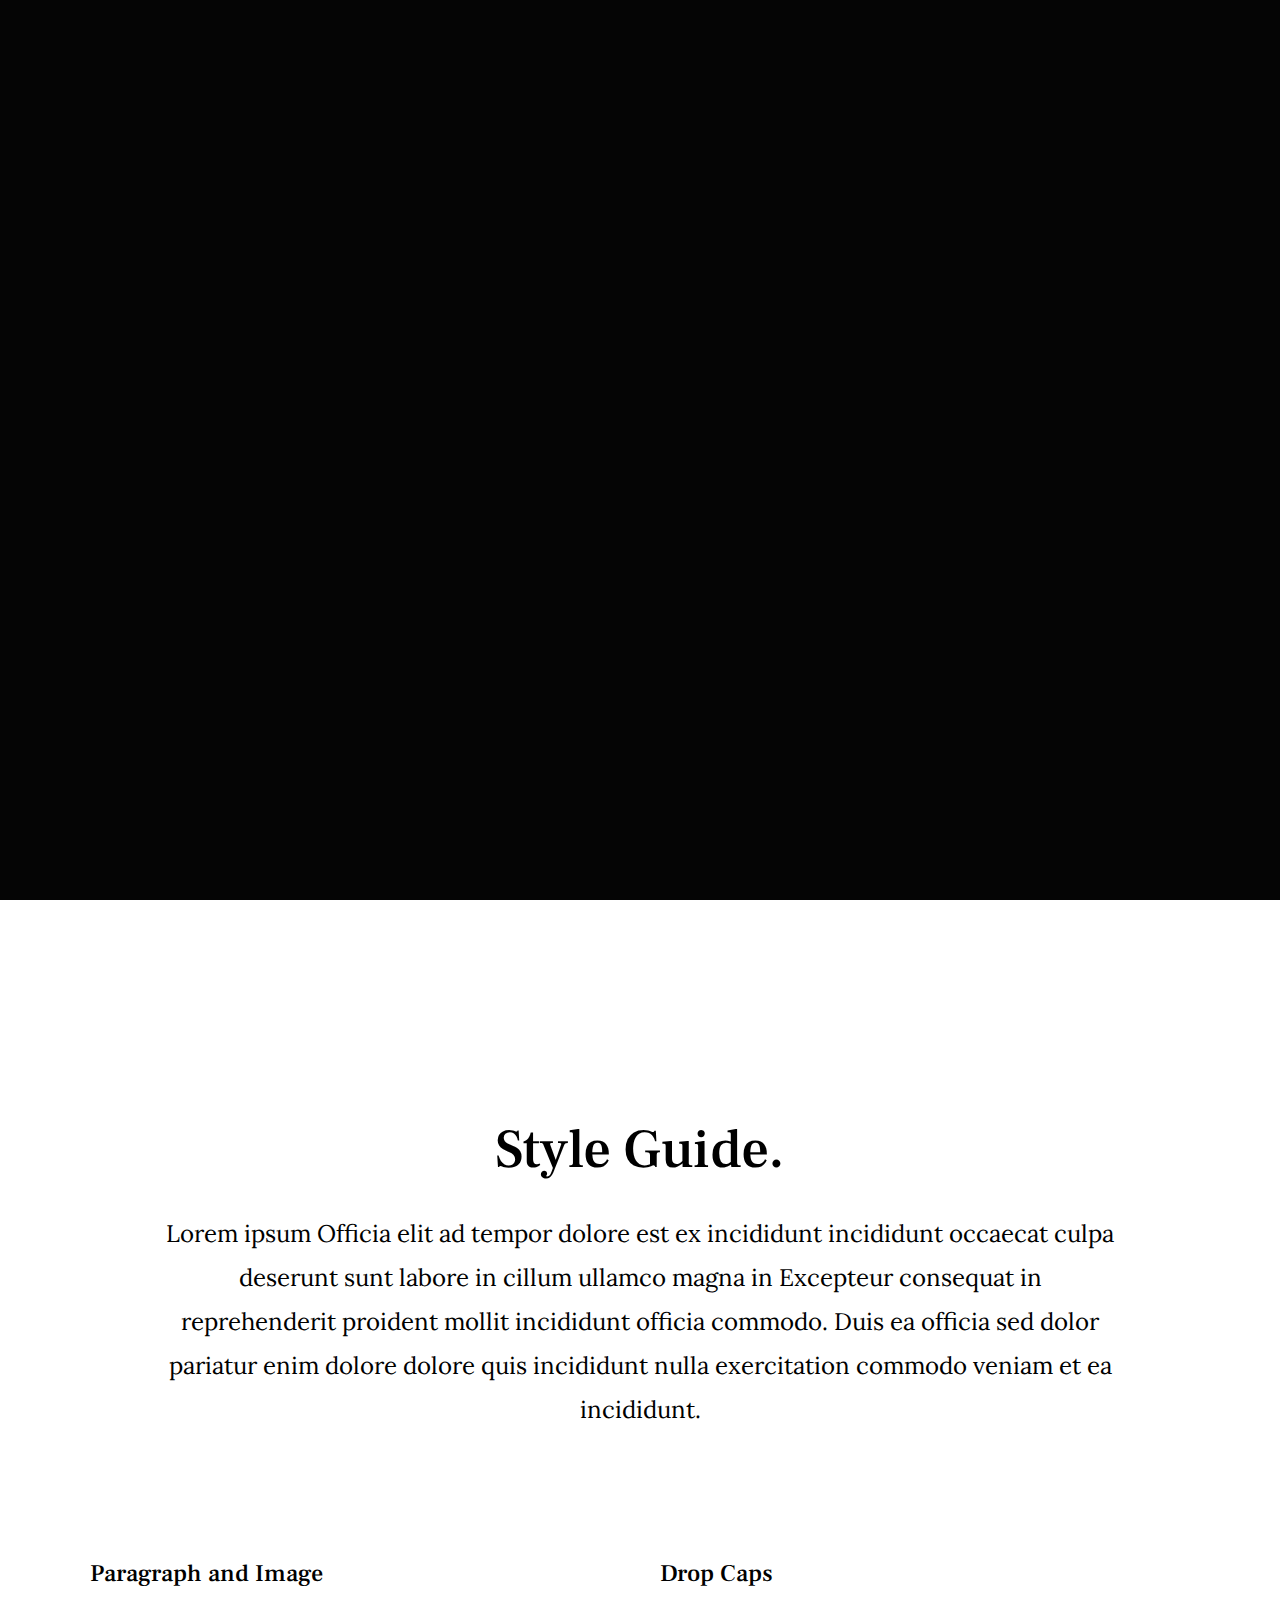
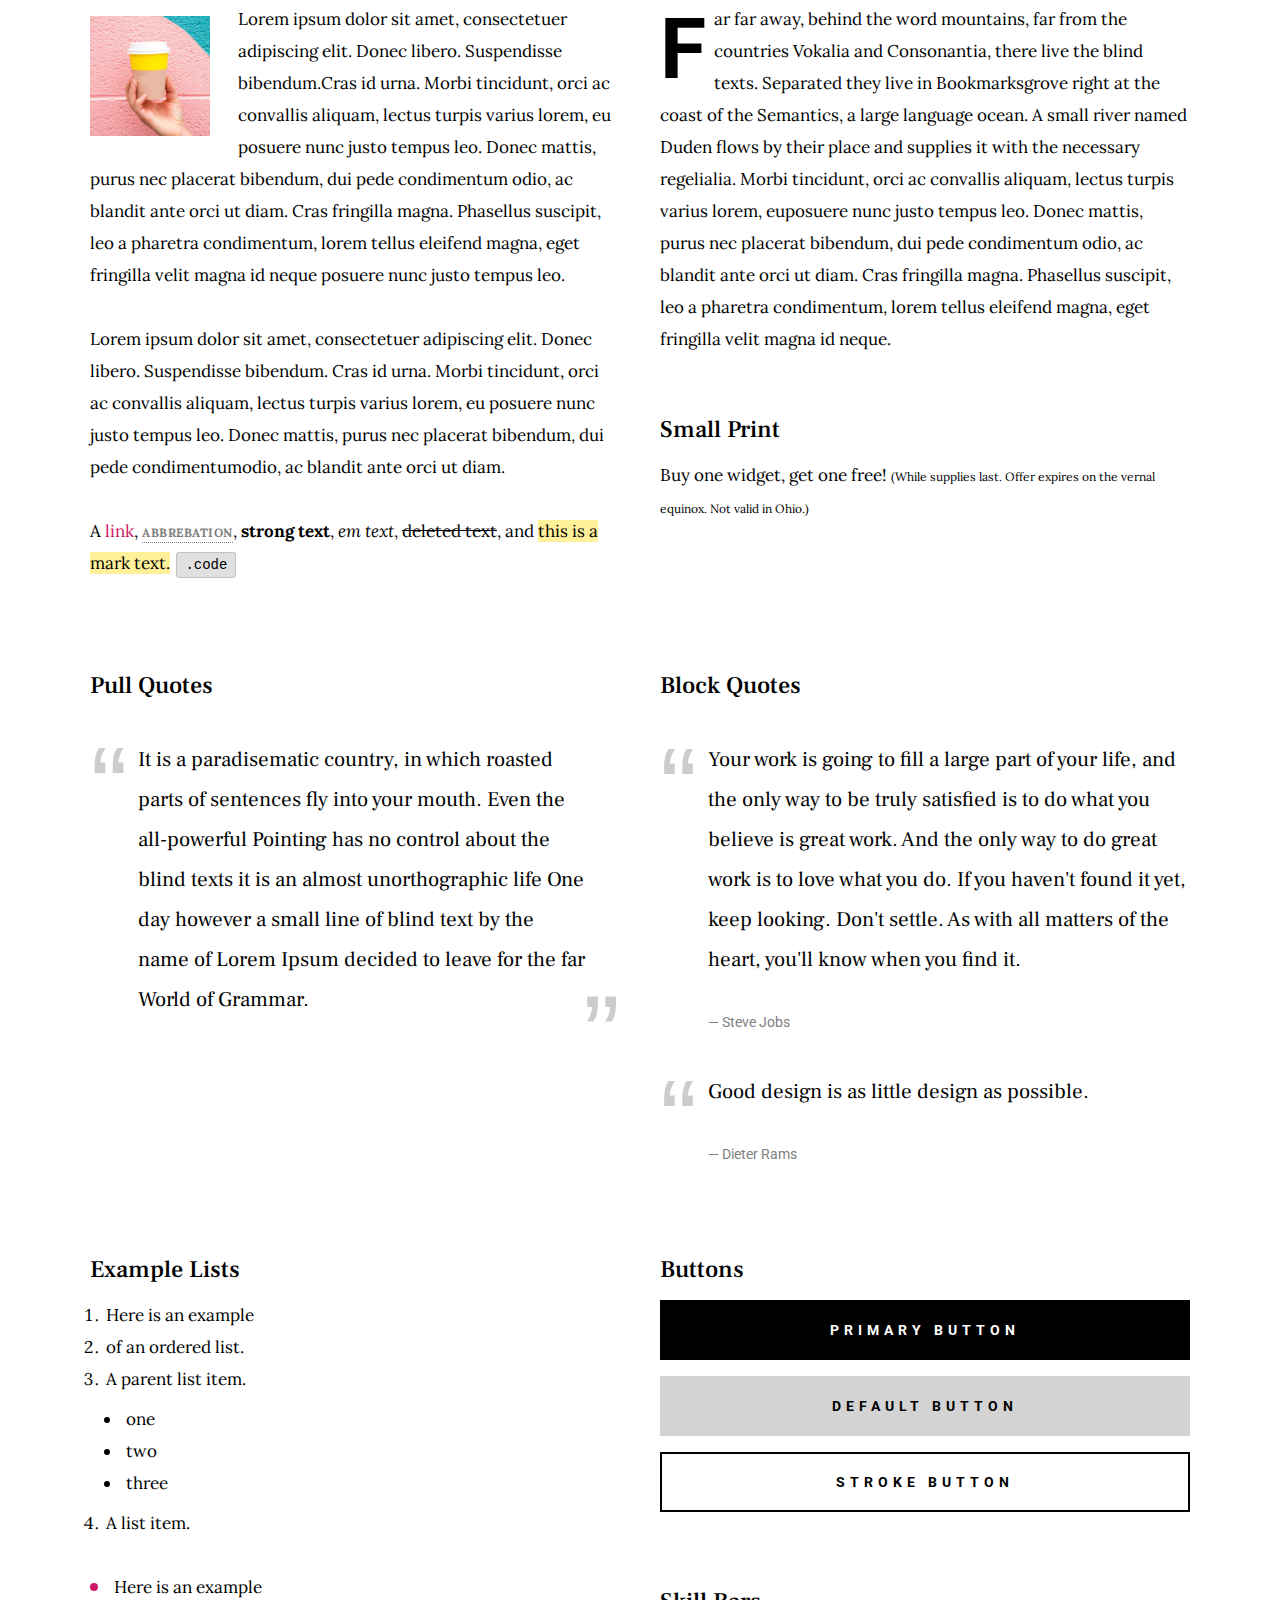
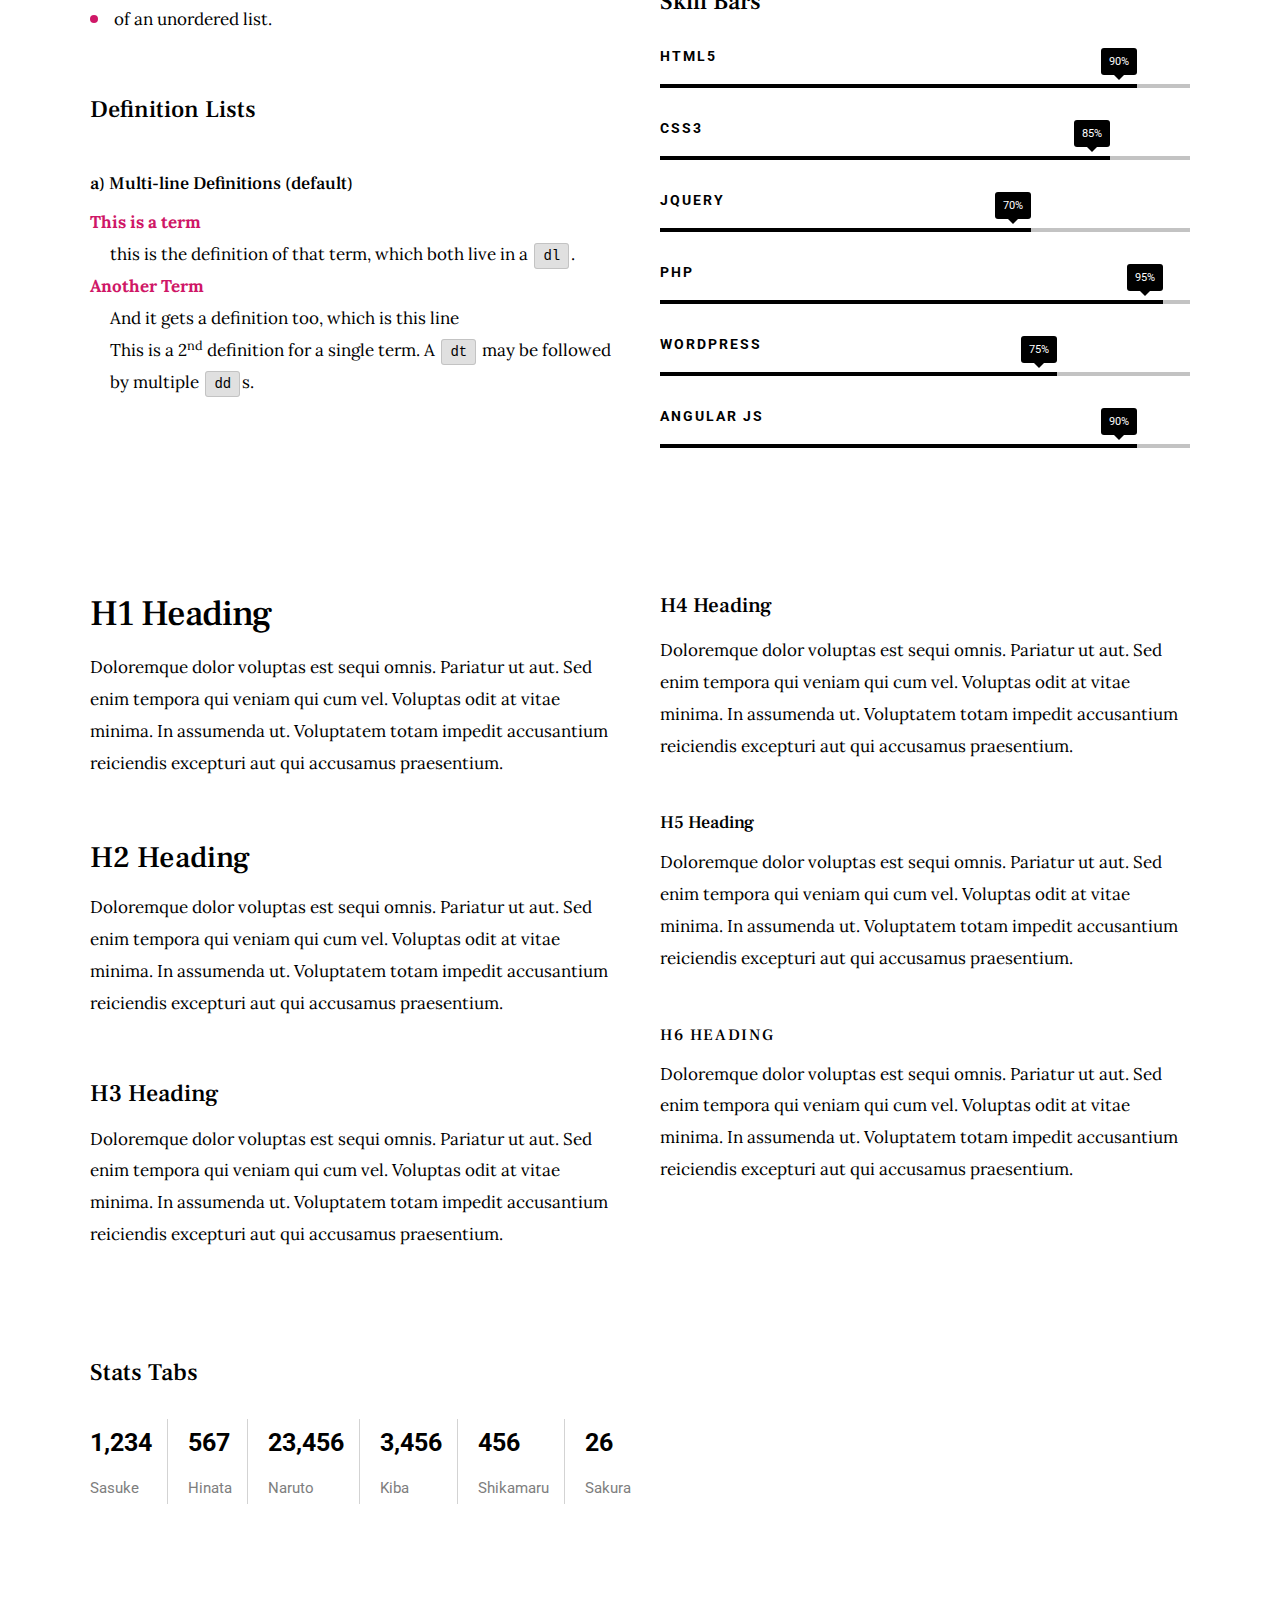
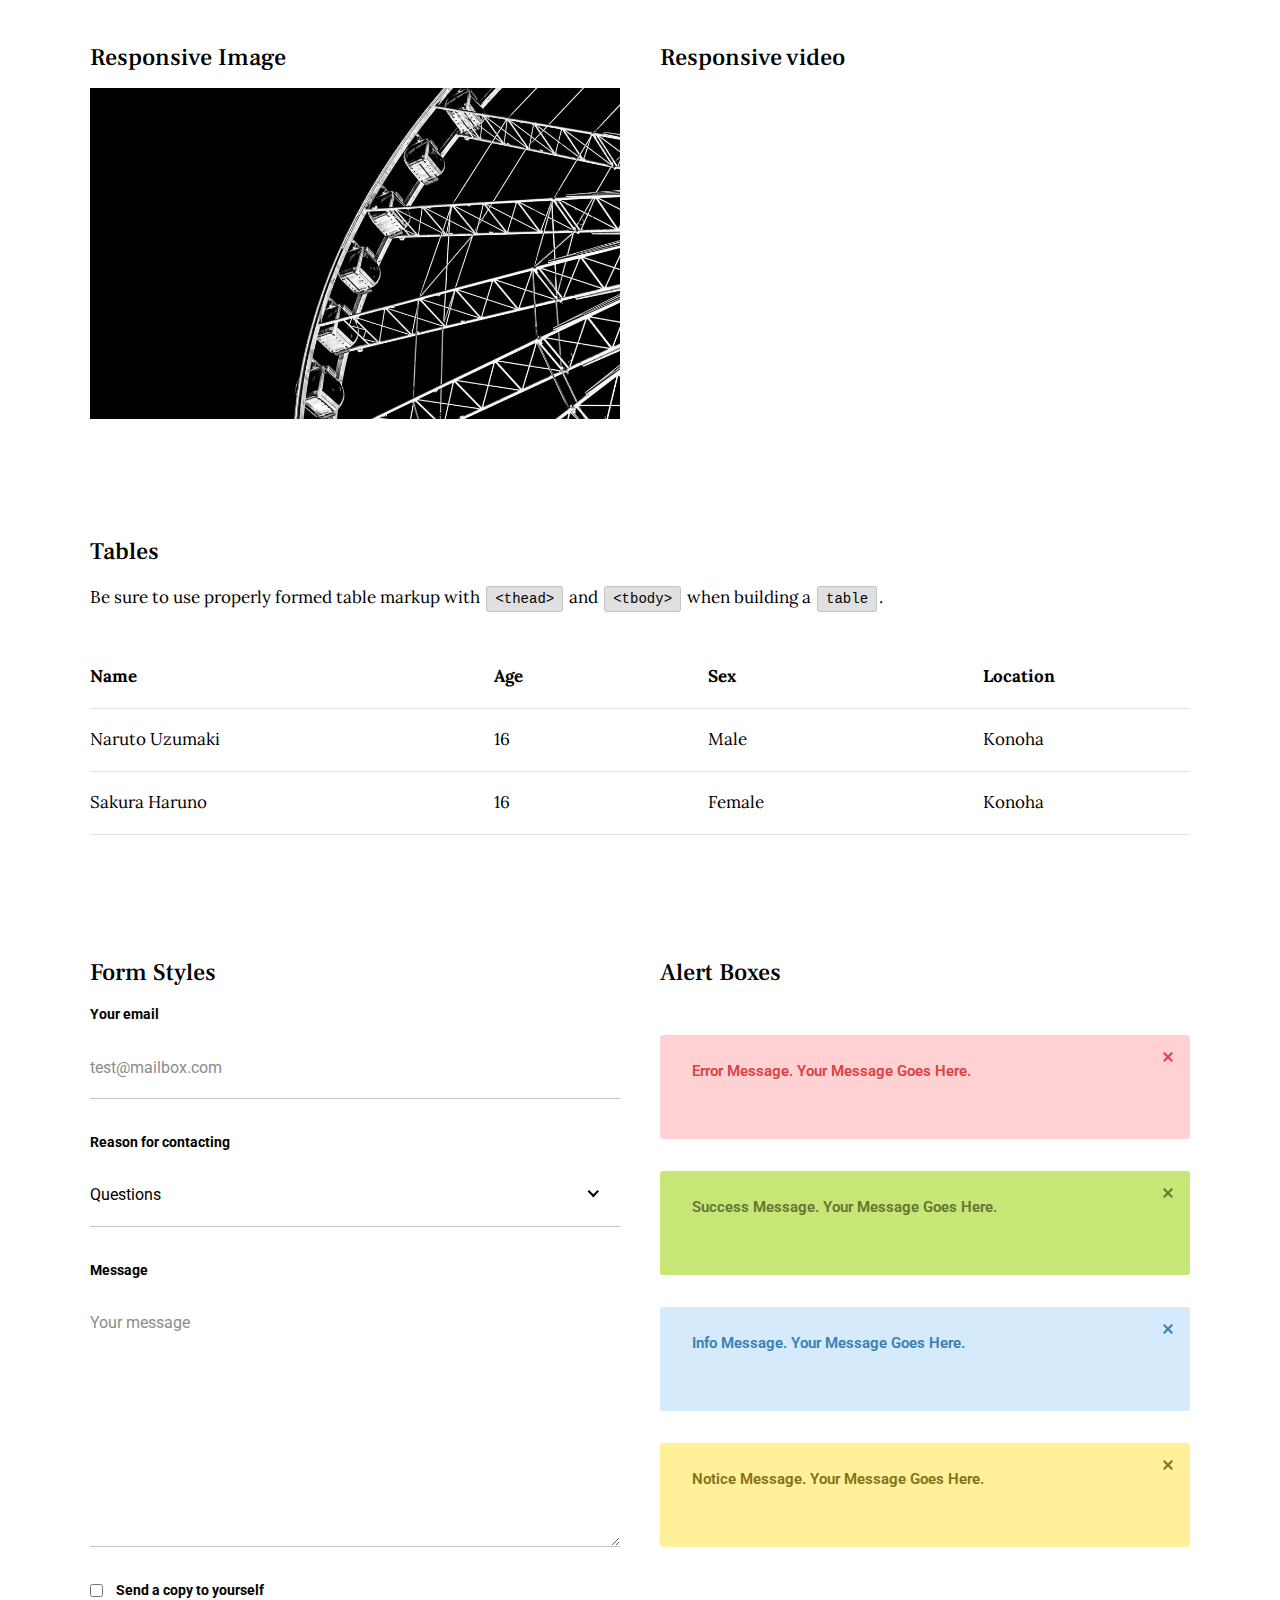
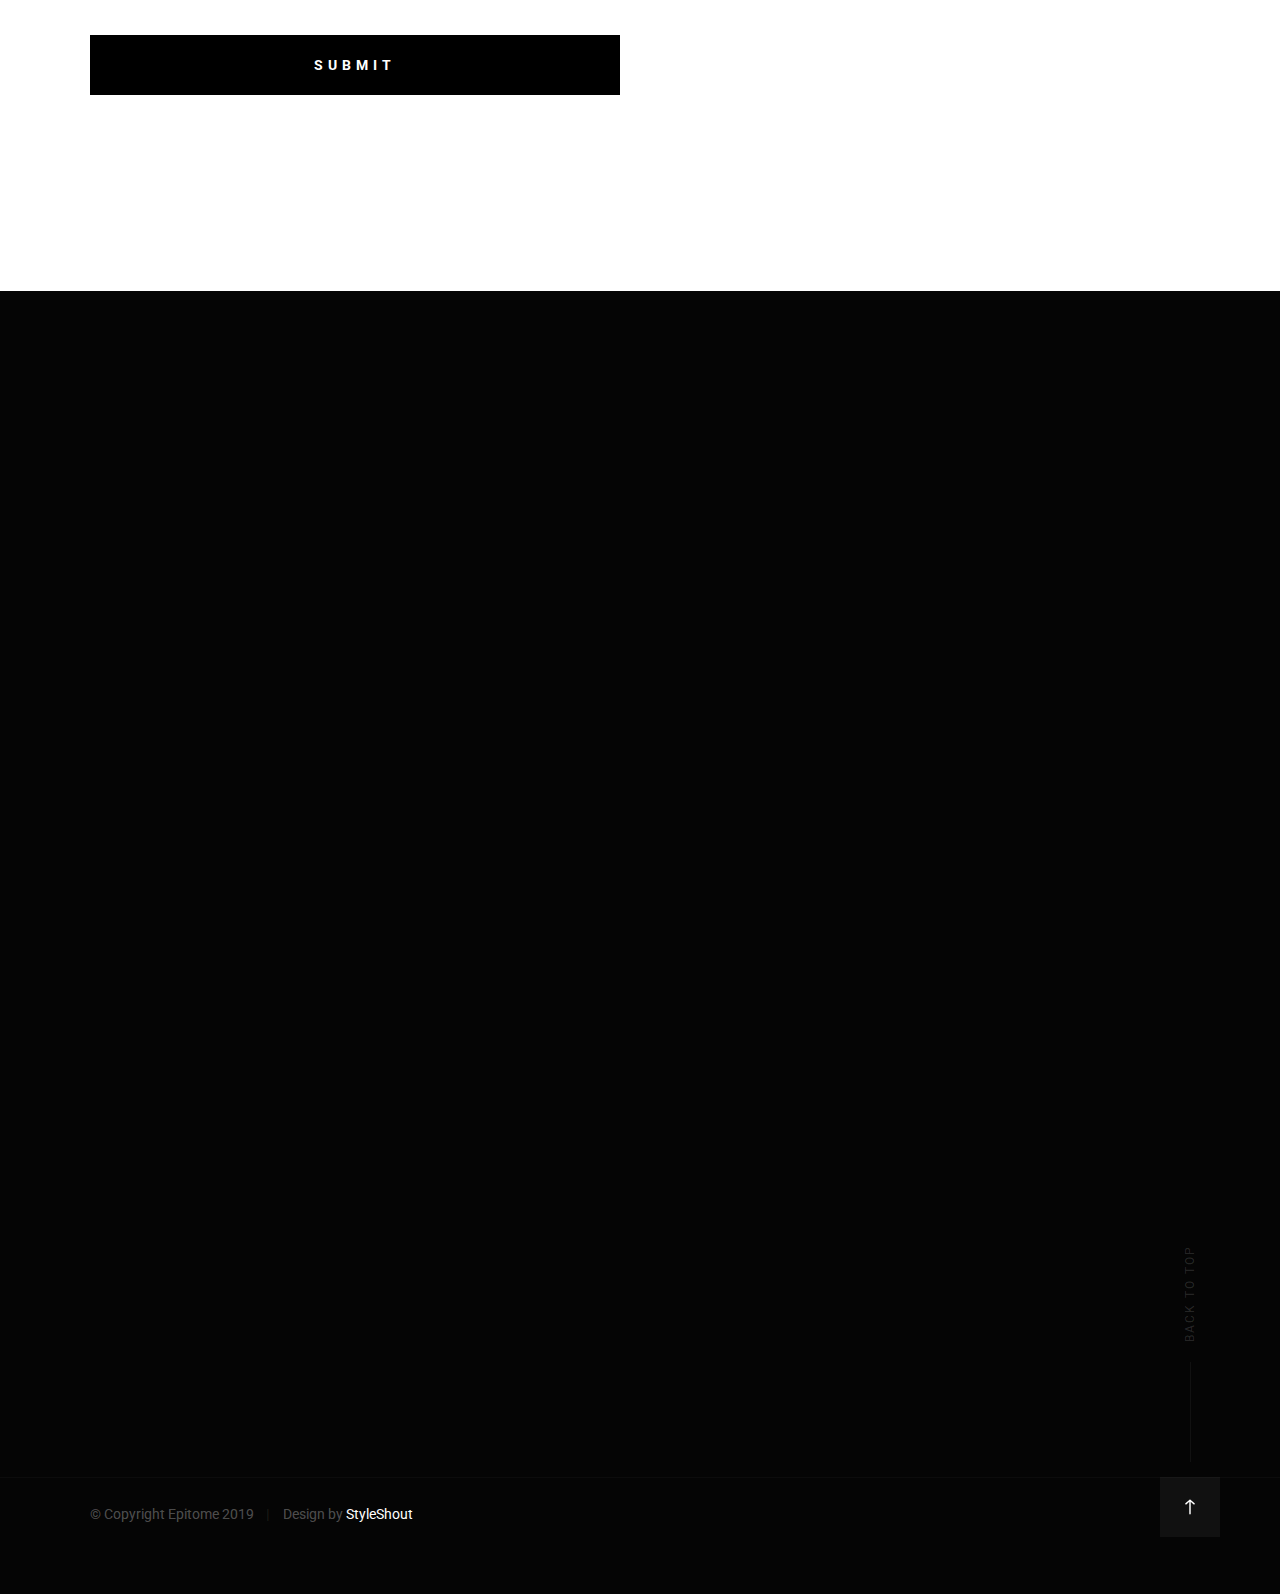
==== commit 4131cecb: "Commit" ====
--- a/styles.html
+++ b/styles.html
@@ -49,6 +49,15 @@
     <link rel="manifest" href="site.webmanifest">
 
 </head>
+<!-- Google tag (gtag.js) -->
+<script async src="https://www.googletagmanager.com/gtag/js?id=G-66C5N9E8ZJ"></script>
+<script>
+  window.dataLayer = window.dataLayer || [];
+  function gtag(){dataLayer.push(arguments);}
+  gtag('js', new Date());
+
+  gtag('config', 'G-66C5N9E8ZJ');
+</script>
 
 <body id="top">
 
